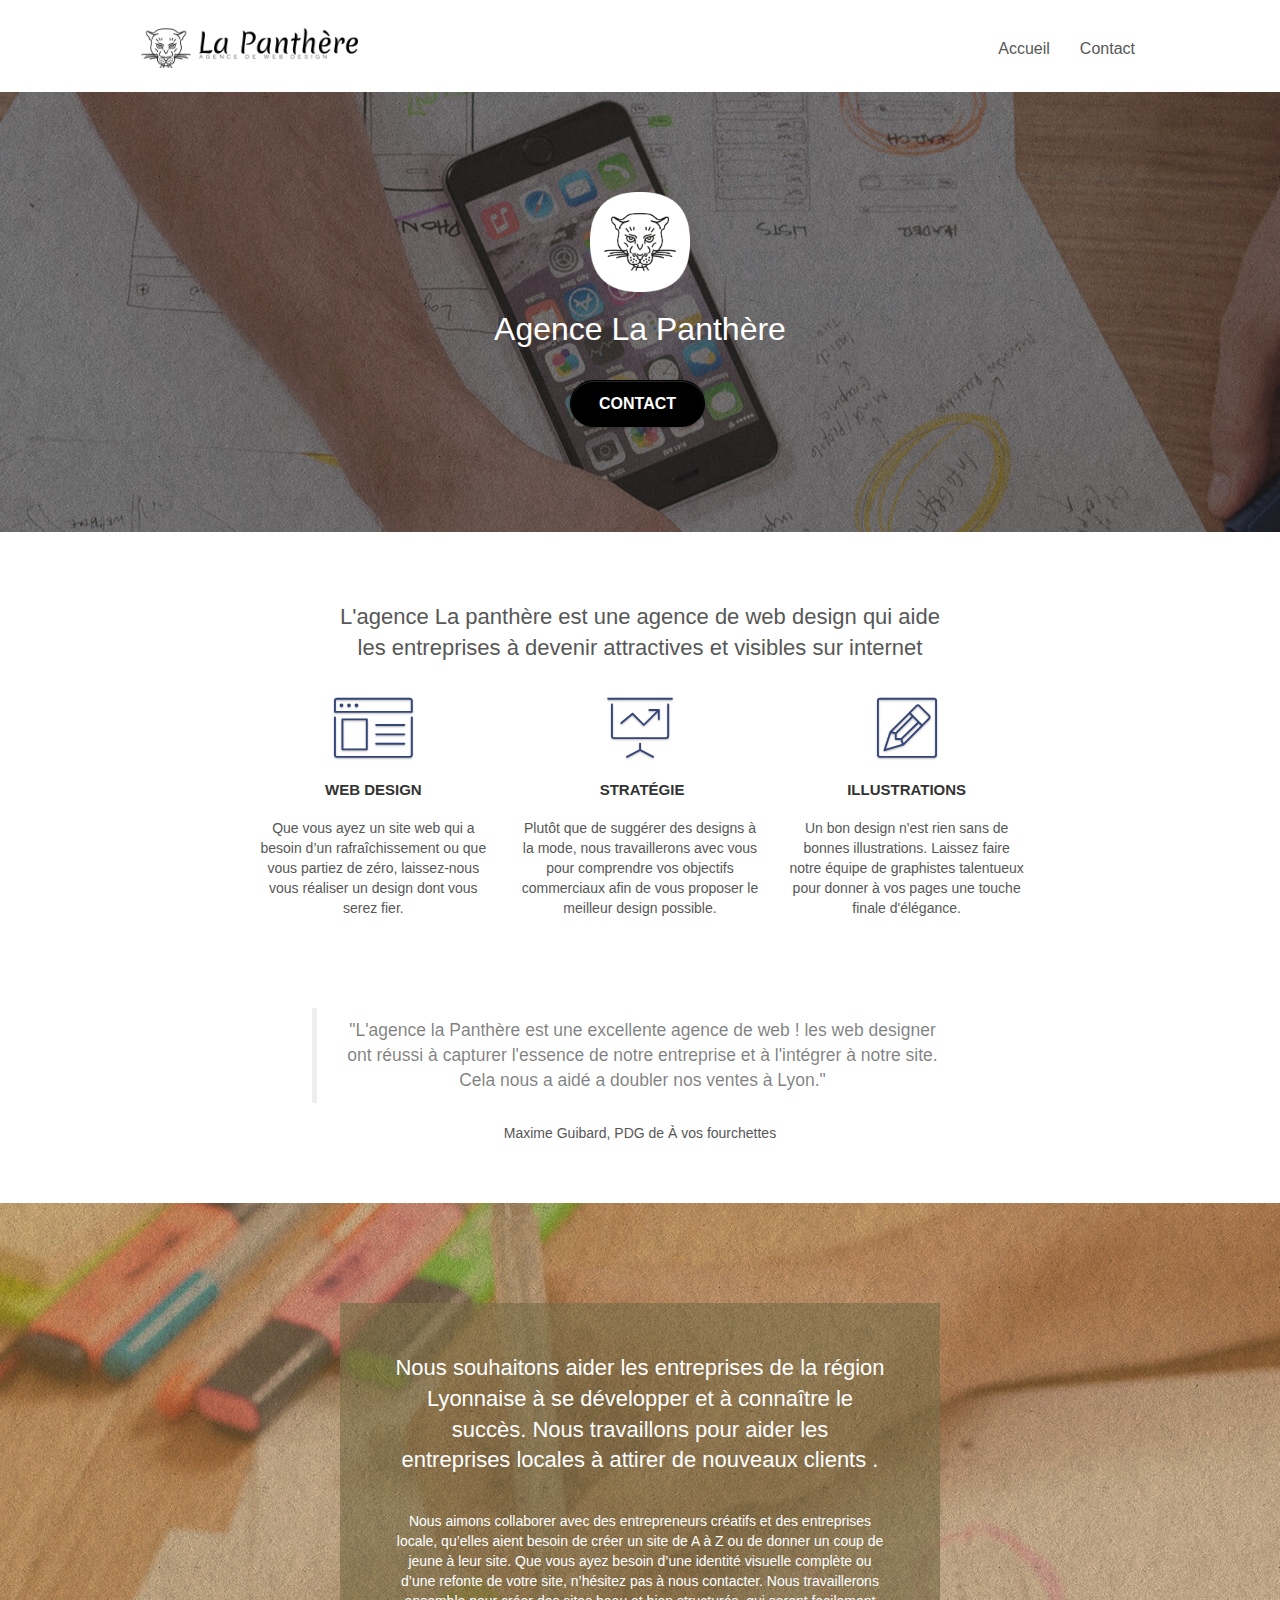
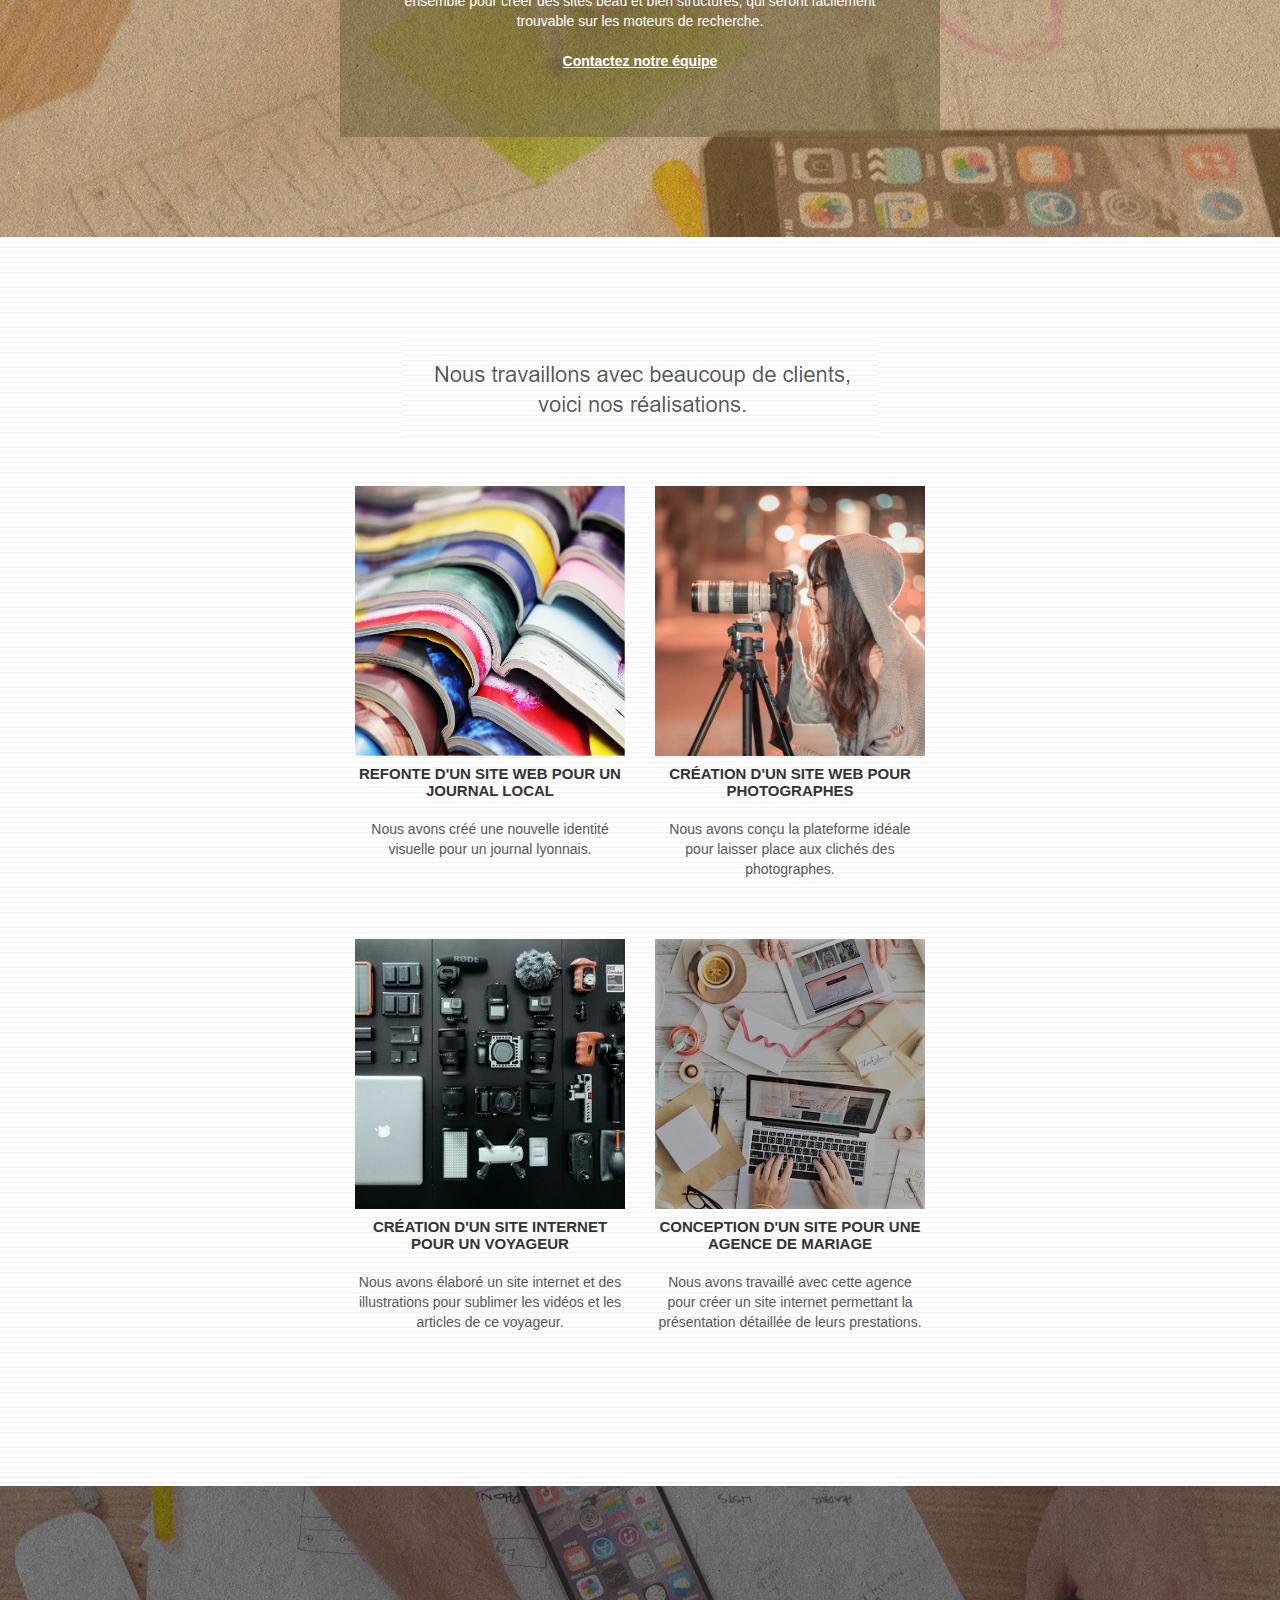
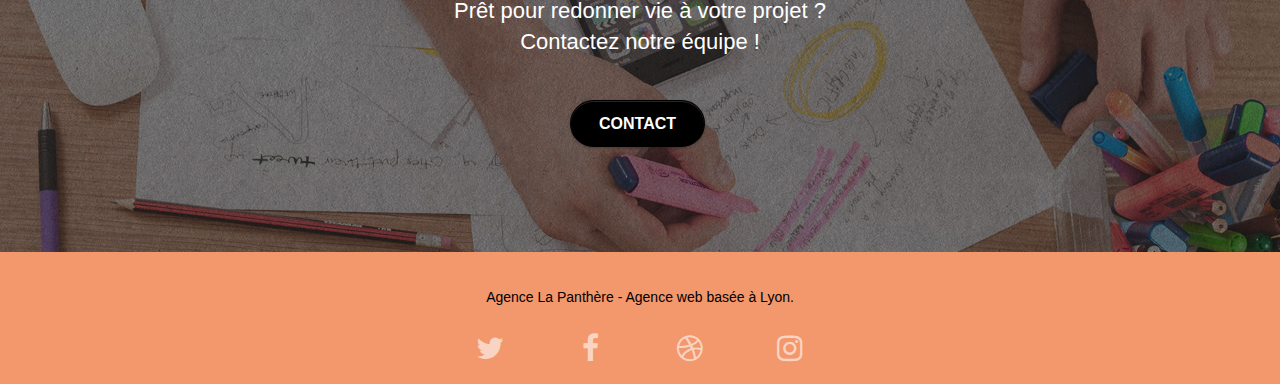
==== index.html @ 77787f2e "ajout responsive" ====
<!doctype html>
<html lang="fr">
<head>
    <meta charset="utf-8">
    <meta name="description" content="La panthère est une agence de web design basée a Lyon">
	<meta name="robots" content="index,follow" />
    <meta name="viewport" content="width=device-width, initial-scale=1.0, viewport-fit=cover">
    <link rel="shortcut icon" type="image/png" href="favicon.jpg">
    
	<link rel="stylesheet" type="text/css" href="./css/bootstrap.css">
	<link rel="stylesheet" type="text/css" href="style.css">
	<link rel="stylesheet" type="text/css" href="./css/font-awesome.css">
	<link rel="stylesheet" type="text/css" href="./css/et-line.css">
	
    
	<script src="./js/jquery-2.1.0.js"></script>
	<script src="./js/bootstrap.js"></script>
	<script src="./js/blocs.js"></script>
	<script src="./js/jquery.touchSwipe.js" defer></script>
	<script src="./js/gmaps.js"></script>

    <title>La panthère</title>

    
<!-- Analytics -->
 
<!-- Analytics END -->
    
</head>
<body>
<!-- Principal conteneur -->
<div class="page-container">
    
<!-- bloc-0 -->
<div class="bloc bgc-white l-bloc " id="bloc-0">
	<div class="container bloc-sm">

		<nav class="navbar row">
			<div class="navbar-header">
				<a class="navbar-brand" href="index.html"><img src="img/agence-la-panthere-monochrome.png" alt="paris web design logo agence web meilleure agence" height="40" /></a>
				<button id="nav-toggle" type="button" class="ui-navbar-toggle navbar-toggle" data-toggle="collapse" data-target=".navbar-1">
					<span class="sr-only">Toggle navigation</span><span class="icon-bar"></span><span class="icon-bar"></span><span class="icon-bar"></span>
				</button>
			</div>
			<div class="collapse navbar-collapse navbar-1 special-dropdown-nav">
				<ul class="site-navigation nav navbar-nav">
					<li>
						<a href="index.html">Accueil</a>
					</li>
					<li>
					</li>
					<li>
						<a href="Contact.html">Contact</a>
					</li>
				</ul>
			</div>
		</nav>
	</div>
</div>
<!-- bloc-0 END -->

<!-- bloc-1-presentation -->
<div class="bloc bgc-dark-slate-blue bg-banniere d-bloc bg-t-edge bloc-bg-texture texture-paper b-parallax" id="bloc-1-hero">
	<div class="container bloc-lg">
		<div class="row tight-width-whitespace">
			<div class="col-sm-12">
				<img src="img/logo.png" class="center-block image-resize-mode" width="100" alt="Agence La Panthère, agence web paris, création logo paris" />
				<h1 class="text-center hero-bloc-text tc-white ">
					Agence La Panthère
				</h1>
				<div class="text-center">
					<a href="Contact.html" class="btn btn-lg btn-clean btn-rd cta-hero btn-atomic-tangerine" id="cta-hero">Contact</a>
				</div>
			</div>
		</div>
	</div>
</div>
<!-- bloc-1-presentation END -->

<!-- bloc-2-services -->
<div class="bloc bgc-white l-bloc" id="bloc-2-services">
	<div class="container bloc-md">
		<div class="row">
			<div class="col-sm-12 text-center">
				<h2>L'agence La panthère est une agence de web design qui aide <br>
				les entreprises à devenir attractives et visibles sur internet</h2>
			</div>
		</div>
		<div class="row voffset-lg med-width-whitespace">
			<div class="col-sm-4">
				<div class="text-center">
					<span class="et-icon-browser sm-shadow icon-dark-slate-blue icons icon-lg"></span>
				</div>
				<h3 class="mg-md text-center">
					Web design
				</h3>
				<p class="text-center ">
					Que vous ayez un site web qui a besoin d&rsquo;un rafraîchissement ou que vous partiez de zéro, laissez-nous vous réaliser un design dont vous serez fier.
				</p>
			</div>
			<div class="col-sm-4">
				<div class="text-center">
					<span class="et-icon-presentation sm-shadow icon-dark-slate-blue icons icon-lg"></span>
				</div>
				<h3 class="mg-md text-center">
					&nbsp;Stratégie
				</h3>
				<p class="text-center ">
					Plutôt que de suggérer des designs à la mode, nous travaillerons avec vous pour comprendre vos objectifs commerciaux afin de vous proposer le meilleur design possible.<br>
				</p>
			</div>
			<div class="col-sm-4">
				<div class="text-center">
					<span class="et-icon-edit sm-shadow icon-dark-slate-blue icons icon-lg"></span>
				</div>
				<h3 class="mg-md text-center">
					Illustrations
				</h3>
				<p class="text-center ">
					Un bon design n'est rien sans de bonnes illustrations. Laissez faire notre équipe de graphistes talentueux pour donner à vos pages une touche finale d'élégance.
				</p>
			</div>
		</div>
		<div class="row voffset-lg voffset">
			<div class="col-xs-12 col-md-8 col-md-offset-2 text-center">
				<blockquote>"L'agence la Panthère est une excellente agence de web ! les
					web designer ont réussi à capturer l'essence de notre
					entreprise et à l'intégrer à notre site. Cela nous a aidé a
					doubler nos ventes à Lyon."</blockquote>
				<p>Maxime Guibard, PDG de À vos fourchettes</p>

			</div>
		</div>
	</div>
</div>
<!-- bloc-2-services END -->

<!-- bloc-3-what-i-do -->
<div class="bloc tc-white bgc-atomic-tangerine bg-presentation d-bloc bloc-bg-texture texture-paper b-parallax" id="bloc-3-what-i-do">
	<div class="container bloc-lg">
		<div class="row tight-width-whitespace black-background">
			<div class="col-sm-12">
				<h2 class="mg-md collaborer text-center tc-white">
					Nous souhaitons aider les entreprises de la région Lyonnaise à se développer et à connaître le succès. Nous travaillons pour aider les entreprises locales à attirer de nouveaux clients .<br>
				</h2>
				<p class="text-center white">
					Nous aimons collaborer avec des entrepreneurs créatifs et des entreprises locale, qu’elles aient besoin de créer un site de A à Z ou de donner un coup de jeune à leur site. Que vous ayez besoin d’une identité visuelle complète ou d’une refonte de votre site, n’hésitez pas à nous contacter. Nous travaillerons ensemble pour créer des sites beau et bien structurés, qui seront facilement trouvable sur les moteurs de recherche. <br><br><a class="ltc-white bold-link" href="page2.html">Contactez notre équipe</a><br>
				</p>
			</div>
		</div>
	</div>
</div>
<!-- bloc-3-what-i-do END -->

<!-- bloc-4-portfolio -->
<div class="bloc bgc-white bg-lines-h2-bg bg-repeat l-bloc" id="bloc-4-portfolio">
	<div class="container bloc-lg">
		<div class="row">
			<div class="col-sm-12 text-center">
				<img alt="agence web, agence web paris, web design paris, stratégie web" src="img/title2.png" />
			</div>
		</div>
		<div class="row tight-width-whitespace portfolio-row">
			<div class="col-sm-6">
				<a href="#" data-lightbox="img/1.jpg" data-gallery-id="gallery-1" data-caption="Refonte d'un site web pour un journal local" data-frame="snapshot-lb"><img src="img/1.jpg" alt="paris web design logo agence web meilleure agence et refonte site web journal" class="img-responsive portfolio-thumb" /></a>
				<h3 class="mg-md text-center">
					Refonte d'un site web pour un journal local
				</h3>
				<p class="text-center">
					Nous avons créé une nouvelle identité visuelle pour un journal lyonnais.
				</p>
			</div>
			<div class="col-sm-6">
				<a href="#" data-lightbox="img/2.jpg" data-gallery-id="gallery-1" data-caption="Création d'un site web pour photographes" data-frame="snapshot-lb"><img src="img/2.jpg" class="img-responsive portfolio-thumb" alt="paris web design logo agence web meilleure agence, Création d'un site web pour photographes" /></a>
				<h3 class="mg-md text-center">
					Création d'un site web pour photographes
				</h3>
				<p class="text-center">
					Nous avons conçu la plateforme idéale pour laisser place aux clichés des photographes.
				</p>
			</div>
		</div>
		<div class="row tight-width-whitespace portfolio-row">
			<div class="col-sm-6">
				<a href="#" data-lightbox="img/3.jpg" data-gallery-id="gallery-1" data-caption="Création d'un site internet pour un voyageur" data-frame="snapshot-lb"><img src="img/3.jpg" class="img-responsive portfolio-thumb" alt="paris web design logo agence web meilleure agence, Création d'un site web pour voyageur"/></a>
				<h3 class="mg-md text-center">
					Création d'un site internet pour un voyageur
				</h3>
				<p class="text-center">
					Nous avons élaboré un site internet et des illustrations pour sublimer les vidéos et les articles de ce voyageur.
				</p>
			</div>
			<div class="col-sm-6">
				<a href="#" data-lightbox="img/4.jpg" data-gallery-id="gallery-1" data-caption="Conception d'un site pour une agence de mariage" data-frame="snapshot-lb"><img src="img/4.jpg" class="img-responsive portfolio-thumb" alt="paris web design logo agence web meilleure agence, Création d'un site web pour agence de mariage" /></a>
				<h3 class="mg-md text-center">
					Conception d'un site pour une agence de mariage
				</h3>
				<p class="text-center">
					Nous avons travaillé avec cette agence pour créer un site internet permettant la présentation détaillée de leurs prestations.
				</p>
			</div>
		</div>
	</div>
</div>
<!-- bloc-4-portfolio END -->

<!-- bloc-5-cta -->
<div class="bloc bgc-dark-slate-blue bg-banniere d-bloc bloc-bg-texture texture-paper" id="bloc-5-cta">
	<div class="container bloc-lg">
		<div class="row">
			<h2 class="mg-md text-center tc-white">
				Prêt pour redonner vie à votre projet ?<br>Contactez notre équipe !
			</h2>
			<div class="col-sm-12 text-center">
				<a href="Contact.html" class="btn btn-atomic-tangerine btn-clean btn-rd btn-lg cta-hero">Contact</a>
			</div>
		</div>
	</div>
</div>
<!-- bloc-5-cta END -->

<!-- Footer - bloc-8 -->
<div class="bloc bgc-atomic-tangerine d-bloc" id="bloc-8">
	<div class="container bloc-sm">
		<div class="row">
			<div class="col-sm-12">
				<p class="text-center black">
					Agence La Panthère - Agence web basée à Lyon.<br>
				</p>
				<div class="row row-no-gutters social">
					<div class="col-sm-3">
						<div class="text-center">
							<a class="twitter" href="index.html"><span class="fa fa-twitter icon-md"></span></a>
						</div>
					</div>
					<div class="col-sm-3">
						<div class="text-center">
							<a class="fb" href="index.html"><span class="fa fa-facebook icon-md"></span></a>
						</div>
					</div>
					<div class="col-sm-3">
						<div class="text-center">
							<a class="dribble" href="index.html"><span class="fa fa-dribbble icon-md"></span></a>
						</div>
					</div>
					<div class="col-sm-3">
						<div class="text-center">
							<a class="instagram" href="index.html"><span class="fa fa-instagram icon-md"></span></a>
						</div>
					</div>
				</div>
			</div>
		</div>
	</div>
</div>
<!-- Footer - bloc-8 END -->

</div>
<!-- Principal conteneur END -->
    

</body>
</html>
---- style.css ----
body {
    margin: 0;
    padding: 0;
    background: #FFF;
    overflow-x: hidden;
    -webkit-font-smoothing: antialiased;
    -moz-osx-font-smoothing: grayscale;
}

a,
button {
    transition: all .3s ease-in-out;
    outline: none!important;
}

a:hover {
    text-decoration: none;
    cursor: pointer;
}

#page-loading-blocs-notifaction {
    position: fixed;
    top: 0;
    bottom: 0;
    width: 100%;
    z-index: 100000;
    background: #FFFFFF url("img/pageload-spinner.gif") no-repeat center center;
}

.bloc {
    width: 100%;
    clear: both;
    background: 50% 50% no-repeat;
    padding: 0 50px;
    -webkit-background-size: cover;
    -moz-background-size: cover;
    -o-background-size: cover;
    background-size: cover;
    position: relative;
}

.bloc .container {
    padding-left: 0;
    padding-right: 0;
}

.bloc-lg {
    padding: 100px 50px;
}

.bloc-md {
    padding: 50px;
}

.bloc-sm {
    padding: 20px 50px;
}

.bg-center,
.bg-l-edge,
.bg-r-edge,
.bg-t-edge,
.bg-b-edge,
.bg-tl-edge,
.bg-bl-edge,
.bg-tr-edge,
.bg-br-edge,
.bg-repeat {
    -webkit-background-size: auto!important;
    -moz-background-size: auto!important;
    -o-background-size: auto!important;
    background-size: auto!important;
}

.bg-repeat {
    background: repeat;
}

.bg-t-edge {
    background: top no-repeat;
}

.bloc-bg-texture::before {
    content: "";
    background-size: 2px 2px;
    position: absolute;
    top: 0;
    bottom: 0;
    left: 0;
    right: 0;
}

.texture-paper::before {
    background: url("img/texture-paper.png");
    background-size: 280px 280px;
}

.b-parallax {
    background-attachment: fixed;
}

.d-bloc {
    color: rgba(255, 255, 255, .7);
}

.d-bloc button:hover {
    color: rgba(255, 255, 255, .9);
}

.d-bloc .icon-round,
.d-bloc .icon-square,
.d-bloc .icon-rounded,
.d-bloc .icon-semi-rounded-a,
.d-bloc .icon-semi-rounded-b {
    border-color: rgba(255, 255, 255, .9);
}

.d-bloc .divider-h span {
    border-color: rgba(255, 255, 255, .2);
}

.d-bloc .a-btn,
.d-bloc .navbar a,
.d-bloc .navbar-brand,
.d-bloc a .icon-sm,
.d-bloc a .icon-md,
.d-bloc a .icon-lg,
.d-bloc a .icon-xl,
.d-bloc h1 a,
.d-bloc h2 a,
.d-bloc h3 a,
.d-bloc h4 a,
.d-bloc h5 a,
.d-bloc h6 a,
.d-bloc p a {
    color: rgba(255, 255, 255, .6);
}

.d-bloc .a-btn:hover,
.d-bloc .navbar a:hover,
.d-bloc .navbar-brand:hover,
.d-bloc a:hover .icon-sm,
.d-bloc a:hover .icon-md,
.d-bloc a:hover .icon-lg,
.d-bloc a:hover .icon-xl,
.d-bloc h1 a:hover,
.d-bloc h2 a:hover,
.d-bloc h3 a:hover,
.d-bloc h4 a:hover,
.d-bloc h5 a:hover,
.d-bloc h6 a:hover,
.d-bloc p a:hover {
    color: rgba(255, 255, 255, 1);
}

.d-bloc .navbar-toggle .icon-bar {
    background: rgba(255, 255, 255, 1);
}

.d-bloc .btn-wire,
.d-bloc .btn-wire:hover {
    color: rgba(255, 255, 255, 1);
    border-color: rgba(255, 255, 255, 1);
}

.d-bloc .panel {
    color: rgba(0, 0, 0, .5);
}

.d-bloc .panel button:hover {
    color: rgba(0, 0, 0, .7);
}

.d-bloc .panel icon {
    border-color: rgba(0, 0, 0, .7);
}

.d-bloc .panel .divider-h span {
    border-color: rgba(0, 0, 0, .1);
}

.d-bloc .panel .a-btn {
    color: rgba(0, 0, 0, .6);
}

.d-bloc .panel .a-btn:hover {
    color: rgba(0, 0, 0, 1);
}

.d-bloc .panel .btn-wire,
.d-bloc .panel .btn-wire:hover {
    color: rgba(0, 0, 0, .7);
    border-color: rgba(0, 0, 0, .3);
}

.d-bloc .panel,
.l-bloc {
    color: rgba(0, 0, 0, .5);
}

.d-bloc .panel button:hover,
.l-bloc button:hover {
    color: rgba(0, 0, 0, .7);
}

.l-bloc .icon-round,
.l-bloc .icon-square,
.l-bloc .icon-rounded,
.l-bloc .icon-semi-rounded-a,
.l-bloc .icon-semi-rounded-b {
    border-color: rgba(0, 0, 0, .7);
}

.d-bloc .panel .divider-h span,
.l-bloc .divider-h span {
    border-color: rgba(0, 0, 0, .1);
}

.d-bloc .panel .a-btn,
.l-bloc .a-btn,
.l-bloc .navbar a,
.l-bloc .navbar-brand,
.l-bloc a .icon-sm,
.l-bloc a .icon-md,
.l-bloc a .icon-lg,
.l-bloc a .icon-xl,
.l-bloc h1 a,
.l-bloc h2 a,
.l-bloc h3 a,
.l-bloc h4 a,
.l-bloc h5 a,
.l-bloc h6 a,
.l-bloc p a {
    color: rgba(0, 0, 0, .6);
}

.d-bloc .panel .a-btn:hover,
.l-bloc .a-btn:hover,
.l-bloc .navbar a:hover,
.l-bloc .navbar-brand:hover,
.l-bloc a:hover .icon-sm,
.l-bloc a:hover .icon-md,
.l-bloc a:hover .icon-lg,
.l-bloc a:hover .icon-xl,
.l-bloc h1 a:hover,
.l-bloc h2 a:hover,
.l-bloc h3 a:hover,
.l-bloc h4 a:hover,
.l-bloc h5 a:hover,
.l-bloc h6 a:hover,
.l-bloc p a:hover {
    color: rgba(0, 0, 0, 1);
}

.l-bloc .navbar-toggle .icon-bar {
    color: rgba(0, 0, 0, .6);
}

.d-bloc .panel .btn-wire,
.d-bloc .panel .btn-wire:hover,
.l-bloc .btn-wire,
.l-bloc .btn-wire:hover {
    color: rgba(0, 0, 0, .7);
    border-color: rgba(0, 0, 0, .3);
}

.voffset {
    margin-top: 30px;
}

.voffset-lg {
    margin-top: 80px;
}

.row-no-gutters {
    margin-right: 0;
    margin-left: 0;
}

.row.row-no-gutters > [class^="col-"],
.row.row-no-gutters > [class*=" col-"] {
    padding-right: 0;
    padding-left: 0;
}

#bloc-1-hero h1 {
    font-size: 32px;
}

.navbar {
    margin-bottom: 0;
    z-index: 1;
}

.navbar-brand {
    height: auto;
    padding: 3px 15px;
    font-size: 25px;
    font-weight: normal;
    font-weight: 600;
    line-height: 44px;
}

.navbar-brand img {
    max-height: 200px;
    margin: 0 5px 0 0;
    display: inline;
}

.navbar-brand img[src$=svg] {
    min-width: 100px;
}

.nav-center .navbar-brand img {
    margin: 0;
}

.navbar .nav {
    padding-top: 2px;
    margin-right: -16px;
    float: right;
    z-index: 1;
}

.nav > li {
    float: left;
    margin-top: 4px;
    font-size: 16px;
}

.navbar-nav .open .dropdown-menu > li > a {
    text-align: inherit;
}

.nav > li a:hover,
.nav > li a:focus {
    background: transparent;
}

.navbar-toggle {
    margin: 10px 10px 0 0;
    border: 0px;
}

.navbar-toggle:hover {
    background: transparent!important;
}

.navbar-toggle .icon-bar {
    background-color: rgba(0, 0, 0, .5);
    width: 26px;
}

.nav-invert .navbar .nav {
    float: left;
}

.nav-invert .navbar-header,
.nav-invert .navbar-brand {
    float: right;
    position: relative;
    z-index: 2;
}

@media (min-width: 768px) {
    .site-navigation {
        position: absolute;
        top: 50%;
        right: 20px;
        transform: translate(0, -50%);
        -webkit-transform: translateY(-50%);
    }
    .nav > li .dropdown-menu a,
    .nav > li .dropdown-menu a:hover {
        color: #484848;
    }
    .nav-invert .site-navigation {
        left: 0;
        right: 0;
    }
    .nav-center {
        text-align: center;
    }
    .nav-center .navbar-header {
        width: 100%;
    }
    .nav-center .navbar-header,
    .nav-center .navbar-brand,
    .nav-center .nav > li {
        float: none;
        display: inline-block;
    }
    .nav-center .site-navigation {
        position: relative;
        width: 100%;
        right: 0;
        margin-right: 0px;
        margin-top: 20px;
    }
    .nav-center.mini-nav .navbar-toggle {
        float: none;
        margin: 10px auto 0;
    }
}

.nav > li > .dropdown a {
    background: none!important;
    display: block;
    padding: 14px 15px;
}

nav .caret {
    margin: 0 5px;
}

.dropdown-menu .dropdown-menu {
    top: -8px;
    left: 100%;
}

.dropdown-menu .dropmenu-flow-right {
    top: 100%;
    left: 0;
    margin-left: -1px;
    border-top-left-radius: 0;
    border-top-right-radius: 0;
}

.dropdown-menu .dropdown span {
    border: 4px solid black;
    border-top-color: transparent;
    border-right-color: transparent;
    border-bottom-color: transparent;
    margin: 6px -5px 0 0!important;
    float: right;
}

.mg-md {
    margin-top: 10px;
    margin-bottom: 20px;
    position: relative;
}

.mg-lg {
    margin-top: 10px;
    margin-bottom: 40px;
}

.btn {
    margin: 0 5px 5px 0;
}

.btn.pull-right {
    margin: 0 0 5px 5px;
}

.btn-d,
.btn-d:hover,
.btn-d:focus {
    color: #FFF;
    background: rgba(0, 0, 0, .3);
}

button {
    outline: none!important;
}

.btn-rd {
    border-radius: 40px;
}

.btn-clean {
    border: 1px solid rgba(0, 0, 0, .08);
    border-bottom-color: rgba(0, 0, 0, .1);
    text-shadow: 0 1px 0 rgba(0, 0, 1, .1);
    box-shadow: 0 1px 3px rgba(0, 0, 1, .25), inset 0 1px 0 0 rgba(255, 255, 255, .15);
}

.icon-md {
    font-size: 30px!important;
}

.icon-lg {
    font-size: 60px!important;
}

.sm-shadow {
    text-shadow: 0 1px 2px rgba(0, 0, 0, .3);
}

.panel-sq,
.panel-sq .panel-heading,
.panel-sq .panel-footer {
    border-radius: 0;
}

.panel-rd {
    border-radius: 30px;
}

.panel-rd .panel-heading {
    border-radius: 29px 29px 0 0;
}

.panel-rd .panel-footer {
    border-radius: 0 0 29px 29px;
}

.form-control {
    border-color: rgba(0, 0, 0, .1);
    box-shadow: none;
}

.scrollToTop {
    width: 40px;
    height: 40px;
    position: fixed;
    bottom: 20px;
    right: 20px;
    opacity: 0;
    z-index: 500;
    transition: all .3s ease-in-out;
}

.scrollToTop span {
    margin-top: 6px;
}

.showScrollTop {
    font-size: 14px;
    opacity: 1;
}

a[data-lightbox] {
    position: relative;
    display: block;
    text-align: center;
}

a[data-lightbox]:hover::before {
    content: "+";
    font-family: "HelveticaNeue-Light", "Helvetica Neue Light", "Helvetica Neue", Helvetica, Arial;
    font-size: 32px;
    width: 50px;
    height: 50px;
    margin-left: -25px;
    border-radius: 50%;
    background: rgba(0, 0, 0, .6);
    color: #FFF;
    font-weight: 100;
    z-index: 1;
    position: absolute;
    top: 50%;
    transform: translateY(-50%);
    -webkit-transform: translateY(-50%);
}

a[data-lightbox]:hover img {
    opacity: 0.6;
    -webkit-animation-fill-mode: none;
    animation-fill-mode: none;
}

#lightbox-modal {
    display: flex;
    align-items: center;
}

#lightbox-modal .modal-dialog {
    width: 90%;
    max-width: 900px;
    margin: 0 auto 0;
}

#lightbox-modal .modal-dialog img {
    max-height: 90vh;
    margin: 0 auto;
}

.lightbox-caption {
    padding: 20px;
    color: #FFF;
    background: rgba(0, 0, 0, .5);
    position: absolute;
    left: 15px;
    right: 15px;
    bottom: 5px;
}

.close-lightbox {
    color: #FFF;
    font-size: 30px;
    position: absolute;
    top: 20px;
    right: 20px;
    z-index: 20;
    background: rgba(0, 0, 0, .5);
    border: none;
    line-height: 30px;
    padding: 0 9px 5px;
    opacity: 0.3;
}

.close-lightbox:hover,
.next-lightbox:hover,
.prev-lightbox:hover {
    opacity: 1.0;
    color: #FFF;
}

.next-lightbox,
.prev-lightbox {
    font-size: 20px;
    color: rgba(255, 255, 255, .9);
    background: rgba(0, 0, 0, .5);
    transition: all .2s ease-in-out;
    position: absolute;
    top: 45%;
    z-index: 1;
    opacity: 0.4;
}

.next-lightbox {
    padding: 6px 8px 1px 13px;
    right: 25px;
}

.prev-lightbox {
    padding: 6px 13px 1px 10px;
    left: 25px;
}

.snapshot-lb .modal-body {
    padding-bottom: 45px;
}

.snapshot-lb .lightbox-caption {
    padding: 0;
    color: rgba(0, 0, 0, .5);
    background: none;
}

h1,
h2,
h3,
h4,
h5,
h6,
p,
label,
.btn,
a {
    font-family: "helvetica";
    font-weight: 400;
    color: #575757!important;
}

.container {
    max-width: 1000px;
}

.hero-bloc-text {
    font-size: 38px;
}

.hero-bloc-text-sub {
    font-size: 36px;
}

.statement-bloc-text {
    line-height: 26px;
    font-style: italic;
    font-size: 20px;
    text-align: center;
    font-weight: lighter;
    max-width: 520px;
    margin: auto auto auto auto;
}

p {
    font-size: 14px;
}

.tight-width-whitespace {
    max-width: 600px;
    margin: auto auto auto auto;
}

.h1 {
    font-size: 20px;
    font-family: "Open Sans";
}

.cta-hero {
    margin-top: 22px;
    color: #FFFFFF!important;
    text-transform: uppercase;
    padding: 12px 28px 12px 28px;
    font-size: 16px;
    font-weight: 700;
}

.social {
    max-width: 400px;
    margin: auto auto auto auto;
}

h2 {
    font-size: 22px;
    line-height: 1.4em;
}

h3 {
    font-size: 15px;
    text-transform: uppercase;
    font-weight: 700;
    color: #333333!important;
}

.med-width-whitespace {
    max-width: 800px;
    margin: auto auto auto auto;
    box-shadow: 0px 0px 0px #000000;
}

h1 {
    color: #333333!important;
}

h4 {
    color: #333333!important;
}

.icons {
    margin-bottom: 14px;
    margin-top: 24px;
}

.white {
    color: rgb(255, 255, 255)!important;
}
.black {
    color: black!important;
}

.portfolio-thumb {
    margin-bottom: 24px;
    margin:auto;
}

.portfolio-row {
    margin-bottom: 44px;
    margin-top: 50px;
}

.avatar {
    box-shadow: 0px 4px 9px rgba(0, 0, 0, 0.3);
}

.black-background {
    background-color: rgba(165, 147, 99, 0.7);
    padding: 40px 40px 40px 40px;
}

.bold-link {
    font-weight: 900;
    text-decoration: underline!important;
}

.bgc-white {
    background-color: #FFFFFF;
}

.bgc-dark-slate-blue {
    background-color: #364577;
}

.bgc-atomic-tangerine {
    background-color: #F3976C;
}

.tc-white {
    color: #ffffff!important;
}

.btn-atomic-tangerine {
    background: black;
    color: #FFFFFF!important;
}

.btn-atomic-tangerine:hover {
    background: #c27956!important;
    color: #FFFFFF!important;
}

.ltc-white {
    color: #FFFFFF!important;
}
.col-sm-12 p {
    padding-top: 15px;
    padding-bottom: 16px;
}

.ltc-white:hover {
    color: #cccccc!important;
}

.ltc-atomic-tangerine {
    color: #F3976C!important;
}

.ltc-atomic-tangerine:hover {
    color: #c27956!important;
}

.icon-dark-slate-blue {
    color: #364577!important;
    border-color: #364577!important;
}

.bg-dots-bg {
    background-image: url("img/dots-bg.png");
}

.bg-lines-h2-bg {
    background-image: url("img/lines-h2-bg.png");
}

.bg-banniere {
    background-image: url("img/agence-la-panthere.jpg");
}

.bg-presentation {
    background-image: url("img/image-de-presentation.jpg");
}

@media (max-width: 1024px) {
    .bloc {
        padding-left: 20px;
        padding-right: 20px;
    }
    .bloc.full-width-bloc,
    .bloc-tile-2.full-width-bloc .container,
    .bloc-tile-3.full-width-bloc .container,
    .bloc-tile-4.full-width-bloc .container {
        padding-left: 0;
        padding-right: 0;
    }
}

@media (max-width: 992px) and (min-width: 768px) {
    .navbar .nav {
        max-width: 80%
    }
    .nav-center.navbar .nav {
        max-width: 100%
    }
}

@media only screen and (min-width: 768px) and (max-width: 1024px) and (orientation: landscape) {
    .b-parallax {
        background-attachment: scroll;
    }
}

@media only screen and (min-width: 1024px) and (max-width: 1366px){
    .b-parallax {
        background-attachment: scroll;
    }
}

@media (max-width: 991px) {
    .container {
        width: 100%;
    }
    .b-parallax {
        background-attachment: scroll;
    }
    .page-container,
    #hero-bloc {
        overflow-x: hidden;
        position: relative;
    }
    .bloc-group,
    .bloc-group .bloc {
        display: block;
        width: 100%;
    }
    .bloc-fill-screen .fill-bloc-top-edge,
    .bloc-fill-screen .fill-bloc-bottom-edge {
        padding: 0 20px;
    }
}
.col-sm-12 p{
    margin-right: 0;
    margin-left: 0;
}
.col-sm-12 p, h1{
    position: relative;
}

@media (max-width: 767px) {
    .page-container {
        overflow-x: hidden;
        position: relative;
    }
    h1,
    h2,
    h3,
    h4,
    h5,
    h6,
    p,
    #disqus_thread {
        padding-left: 10px!important;
        padding-right: 10px!important;
    }
    .b-parallax {
        background-attachment: scroll;
    }
    .navbar .nav {
        padding-top: 0;
        border-top: 1px solid rgba(0, 0, 0, .2);
        float: none!important;
    }
    .navbar.row {
        margin-left: 0;
        margin-right: 0;
    }
    .site-navigation {
        position: inherit;
        transform: none;
        -webkit-transform: none;
        -ms-transform: none;
    }
    .nav > li {
        margin-top: 0;
        border-bottom: 1px solid rgba(0, 0, 0, .1);
        background: rgba(0, 0, 0, .05);
        text-align: left;
        padding-left: 15px;
        width: 100%;
    }
    .nav > li:hover {
        background: rgba(0, 0, 0, .08);
    }
    .dropdown .dropdown a .caret {
        float: none;
        margin: 5px 0 0 10px!important;
        border: 4px solid black;
        border-bottom-color: transparent;
        border-right-color: transparent;
        border-left-color: transparent;
    }
    #hero-bloc .navbar .nav {
        background: rgba(0, 0, 0, .8);
    }
    #hero-bloc .navbar .nav a {
        color: rgba(255, 255, 255, .6);
    }
    .hero {
        padding: 50px 0;
    }
    .hero-nav {
        left: -1px;
        right: -1px;
    }
    .navbar-collapse {
        padding: 0;
        overflow-x: hidden;
        -webkit-box-shadow: none;
        box-shadow: none;
    }
    .navbar-brand img {
        max-height: 40px;
        width: auto;
    }
    .nav-invert .navbar-header {
        float: none;
        width: 100%;
    }
    .nav-invert .navbar-toggle {
        float: left;
        margin-left: 10px;
    }
    .bloc {
        padding-left: 0;
        padding-right: 0;
    }
    .bloc-xxl,
    .bloc-xl,
    .bloc-lg {
        padding: 40px 0;
    }
    .bloc-sm,
    .bloc-md {
        padding-left: 0;
        padding-right: 0;
    }
    .bloc-tile-2 .container,
    .bloc-tile-3 .container,
    .bloc-tile-4 .container,
    .bloc-fill-screen .fill-bloc-top-edge,
    .bloc-fill-screen .fill-bloc-bottom-edge {
        padding-left: 0;
        padding-right: 0;
    }
    .a-block {
        padding: 0 10px;
    }
    .btn-dwn {
        display: none;
    }
    .voffset {
        margin-top: 5px;
    }
    .voffset-md {
        margin-top: 20px;
    }
    .voffset-lg {
        margin-top: 30px;
    }
    form {
        padding: 5px;
    }
    .close-lightbox {
        display: inline-block;
    }
    .blocsapp-device-iphone5 {
        background-size: 216px 425px;
        padding-top: 60px;
        width: 216px;
        height: 425px;
    }
    .blocsapp-device-iphone5 img {
        width: 180px;
        height: 320px;
    }
}

@media (max-width: 400px) {
    .bloc {
        padding-left: 0;
        padding-right: 0;
    }
}

@media (max-width: 767px) {
    .bloc-mob-center-text {
        text-align: center;
    }
}
---- css/et-line.css ----
@font-face {
    font-family: et-line;
    src: url(../fonts/et-line.eot);
    src: url(../fonts/et-line.eot?#iefix) format('embedded-opentype'), url(../fonts/et-line.woff) format('woff'), url(../fonts/et-line.ttf) format('truetype'), url(../fonts/et-line.svg#et-line) format('svg');
    font-weight: 400;
    font-style: normal
}

.et-icon-adjustments,
.et-icon-alarmclock,
.et-icon-anchor,
.et-icon-aperture,
.et-icon-attachment,
.et-icon-bargraph,
.et-icon-basket,
.et-icon-beaker,
.et-icon-bike,
.et-icon-book-open,
.et-icon-briefcase,
.et-icon-browser,
.et-icon-calendar,
.et-icon-camera,
.et-icon-caution,
.et-icon-chat,
.et-icon-circle-compass,
.et-icon-clipboard,
.et-icon-clock,
.et-icon-cloud,
.et-icon-compass,
.et-icon-desktop,
.et-icon-dial,
.et-icon-document,
.et-icon-documents,
.et-icon-download,
.et-icon-dribbble,
.et-icon-edit,
.et-icon-envelope,
.et-icon-expand,
.et-icon-facebook,
.et-icon-flag,
.et-icon-focus,
.et-icon-gears,
.et-icon-genius,
.et-icon-gift,
.et-icon-global,
.et-icon-globe,
.et-icon-googleplus,
.et-icon-grid,
.et-icon-happy,
.et-icon-hazardous,
.et-icon-heart,
.et-icon-hotairballoon,
.et-icon-hourglass,
.et-icon-key,
.et-icon-laptop,
.et-icon-layers,
.et-icon-lifesaver,
.et-icon-lightbulb,
.et-icon-linegraph,
.et-icon-linkedin,
.et-icon-lock,
.et-icon-magnifying-glass,
.et-icon-map,
.et-icon-map-pin,
.et-icon-megaphone,
.et-icon-mic,
.et-icon-mobile,
.et-icon-newspaper,
.et-icon-notebook,
.et-icon-paintbrush,
.et-icon-paperclip,
.et-icon-pencil,
.et-icon-phone,
.et-icon-picture,
.et-icon-pictures,
.et-icon-piechart,
.et-icon-presentation,
.et-icon-pricetags,
.et-icon-printer,
.et-icon-profile-female,
.et-icon-profile-male,
.et-icon-puzzle,
.et-icon-quote,
.et-icon-recycle,
.et-icon-refresh,
.et-icon-ribbon,
.et-icon-rss,
.et-icon-sad,
.et-icon-scissors,
.et-icon-scope,
.et-icon-search,
.et-icon-shield,
.et-icon-speedometer,
.et-icon-strategy,
.et-icon-streetsign,
.et-icon-tablet,
.et-icon-target,
.et-icon-telescope,
.et-icon-toolbox,
.et-icon-tools,
.et-icon-tools-2,
.et-icon-trophy,
.et-icon-tumblr,
.et-icon-twitter,
.et-icon-upload,
.et-icon-video,
.et-icon-wallet,
.et-icon-wine {
    font-family: et-line;
    font-style: normal;
    font-weight: 400;
    font-variant: normal;
    text-transform: none;
    line-height: 1;
    -webkit-font-smoothing: antialiased;
    -moz-osx-font-smoothing: grayscale;
    display: inline-block
}

.et-icon-mobile:before {
    content: "\e000"
}

.et-icon-laptop:before {
    content: "\e001"
}

.et-icon-desktop:before {
    content: "\e002"
}

.et-icon-tablet:before {
    content: "\e003"
}

.et-icon-phone:before {
    content: "\e004"
}

.et-icon-document:before {
    content: "\e005"
}

.et-icon-documents:before {
    content: "\e006"
}

.et-icon-search:before {
    content: "\e007"
}

.et-icon-clipboard:before {
    content: "\e008"
}

.et-icon-newspaper:before {
    content: "\e009"
}

.et-icon-notebook:before {
    content: "\e00a"
}

.et-icon-book-open:before {
    content: "\e00b"
}

.et-icon-browser:before {
    content: "\e00c"
}

.et-icon-calendar:before {
    content: "\e00d"
}

.et-icon-presentation:before {
    content: "\e00e"
}

.et-icon-picture:before {
    content: "\e00f"
}

.et-icon-pictures:before {
    content: "\e010"
}

.et-icon-video:before {
    content: "\e011"
}

.et-icon-camera:before {
    content: "\e012"
}

.et-icon-printer:before {
    content: "\e013"
}

.et-icon-toolbox:before {
    content: "\e014"
}

.et-icon-briefcase:before {
    content: "\e015"
}

.et-icon-wallet:before {
    content: "\e016"
}

.et-icon-gift:before {
    content: "\e017"
}

.et-icon-bargraph:before {
    content: "\e018"
}

.et-icon-grid:before {
    content: "\e019"
}

.et-icon-expand:before {
    content: "\e01a"
}

.et-icon-focus:before {
    content: "\e01b"
}

.et-icon-edit:before {
    content: "\e01c"
}

.et-icon-adjustments:before {
    content: "\e01d"
}

.et-icon-ribbon:before {
    content: "\e01e"
}

.et-icon-hourglass:before {
    content: "\e01f"
}

.et-icon-lock:before {
    content: "\e020"
}

.et-icon-megaphone:before {
    content: "\e021"
}

.et-icon-shield:before {
    content: "\e022"
}

.et-icon-trophy:before {
    content: "\e023"
}

.et-icon-flag:before {
    content: "\e024"
}

.et-icon-map:before {
    content: "\e025"
}

.et-icon-puzzle:before {
    content: "\e026"
}

.et-icon-basket:before {
    content: "\e027"
}

.et-icon-envelope:before {
    content: "\e028"
}

.et-icon-streetsign:before {
    content: "\e029"
}

.et-icon-telescope:before {
    content: "\e02a"
}

.et-icon-gears:before {
    content: "\e02b"
}

.et-icon-key:before {
    content: "\e02c"
}

.et-icon-paperclip:before {
    content: "\e02d"
}

.et-icon-attachment:before {
    content: "\e02e"
}

.et-icon-pricetags:before {
    content: "\e02f"
}

.et-icon-lightbulb:before {
    content: "\e030"
}

.et-icon-layers:before {
    content: "\e031"
}

.et-icon-pencil:before {
    content: "\e032"
}

.et-icon-tools:before {
    content: "\e033"
}

.et-icon-tools-2:before {
    content: "\e034"
}

.et-icon-scissors:before {
    content: "\e035"
}

.et-icon-paintbrush:before {
    content: "\e036"
}

.et-icon-magnifying-glass:before {
    content: "\e037"
}

.et-icon-circle-compass:before {
    content: "\e038"
}

.et-icon-linegraph:before {
    content: "\e039"
}

.et-icon-mic:before {
    content: "\e03a"
}

.et-icon-strategy:before {
    content: "\e03b"
}

.et-icon-beaker:before {
    content: "\e03c"
}

.et-icon-caution:before {
    content: "\e03d"
}

.et-icon-recycle:before {
    content: "\e03e"
}

.et-icon-anchor:before {
    content: "\e03f"
}

.et-icon-profile-male:before {
    content: "\e040"
}

.et-icon-profile-female:before {
    content: "\e041"
}

.et-icon-bike:before {
    content: "\e042"
}

.et-icon-wine:before {
    content: "\e043"
}

.et-icon-hotairballoon:before {
    content: "\e044"
}

.et-icon-globe:before {
    content: "\e045"
}

.et-icon-genius:before {
    content: "\e046"
}

.et-icon-map-pin:before {
    content: "\e047"
}

.et-icon-dial:before {
    content: "\e048"
}

.et-icon-chat:before {
    content: "\e049"
}

.et-icon-heart:before {
    content: "\e04a"
}

.et-icon-cloud:before {
    content: "\e04b"
}

.et-icon-upload:before {
    content: "\e04c"
}

.et-icon-download:before {
    content: "\e04d"
}

.et-icon-target:before {
    content: "\e04e"
}

.et-icon-hazardous:before {
    content: "\e04f"
}

.et-icon-piechart:before {
    content: "\e050"
}

.et-icon-speedometer:before {
    content: "\e051"
}

.et-icon-global:before {
    content: "\e052"
}

.et-icon-compass:before {
    content: "\e053"
}

.et-icon-lifesaver:before {
    content: "\e054"
}

.et-icon-clock:before {
    content: "\e055"
}

.et-icon-aperture:before {
    content: "\e056"
}

.et-icon-quote:before {
    content: "\e057"
}

.et-icon-scope:before {
    content: "\e058"
}

.et-icon-alarmclock:before {
    content: "\e059"
}

.et-icon-refresh:before {
    content: "\e05a"
}

.et-icon-happy:before {
    content: "\e05b"
}

.et-icon-sad:before {
    content: "\e05c"
}

.et-icon-facebook:before {
    content: "\e05d"
}

.et-icon-twitter:before {
    content: "\e05e"
}

.et-icon-googleplus:before {
    content: "\e05f"
}

.et-icon-rss:before {
    content: "\e060"
}

.et-icon-tumblr:before {
    content: "\e061"
}

.et-icon-linkedin:before {
    content: "\e062"
}

.et-icon-dribbble:before {
    content: "\e063"
}
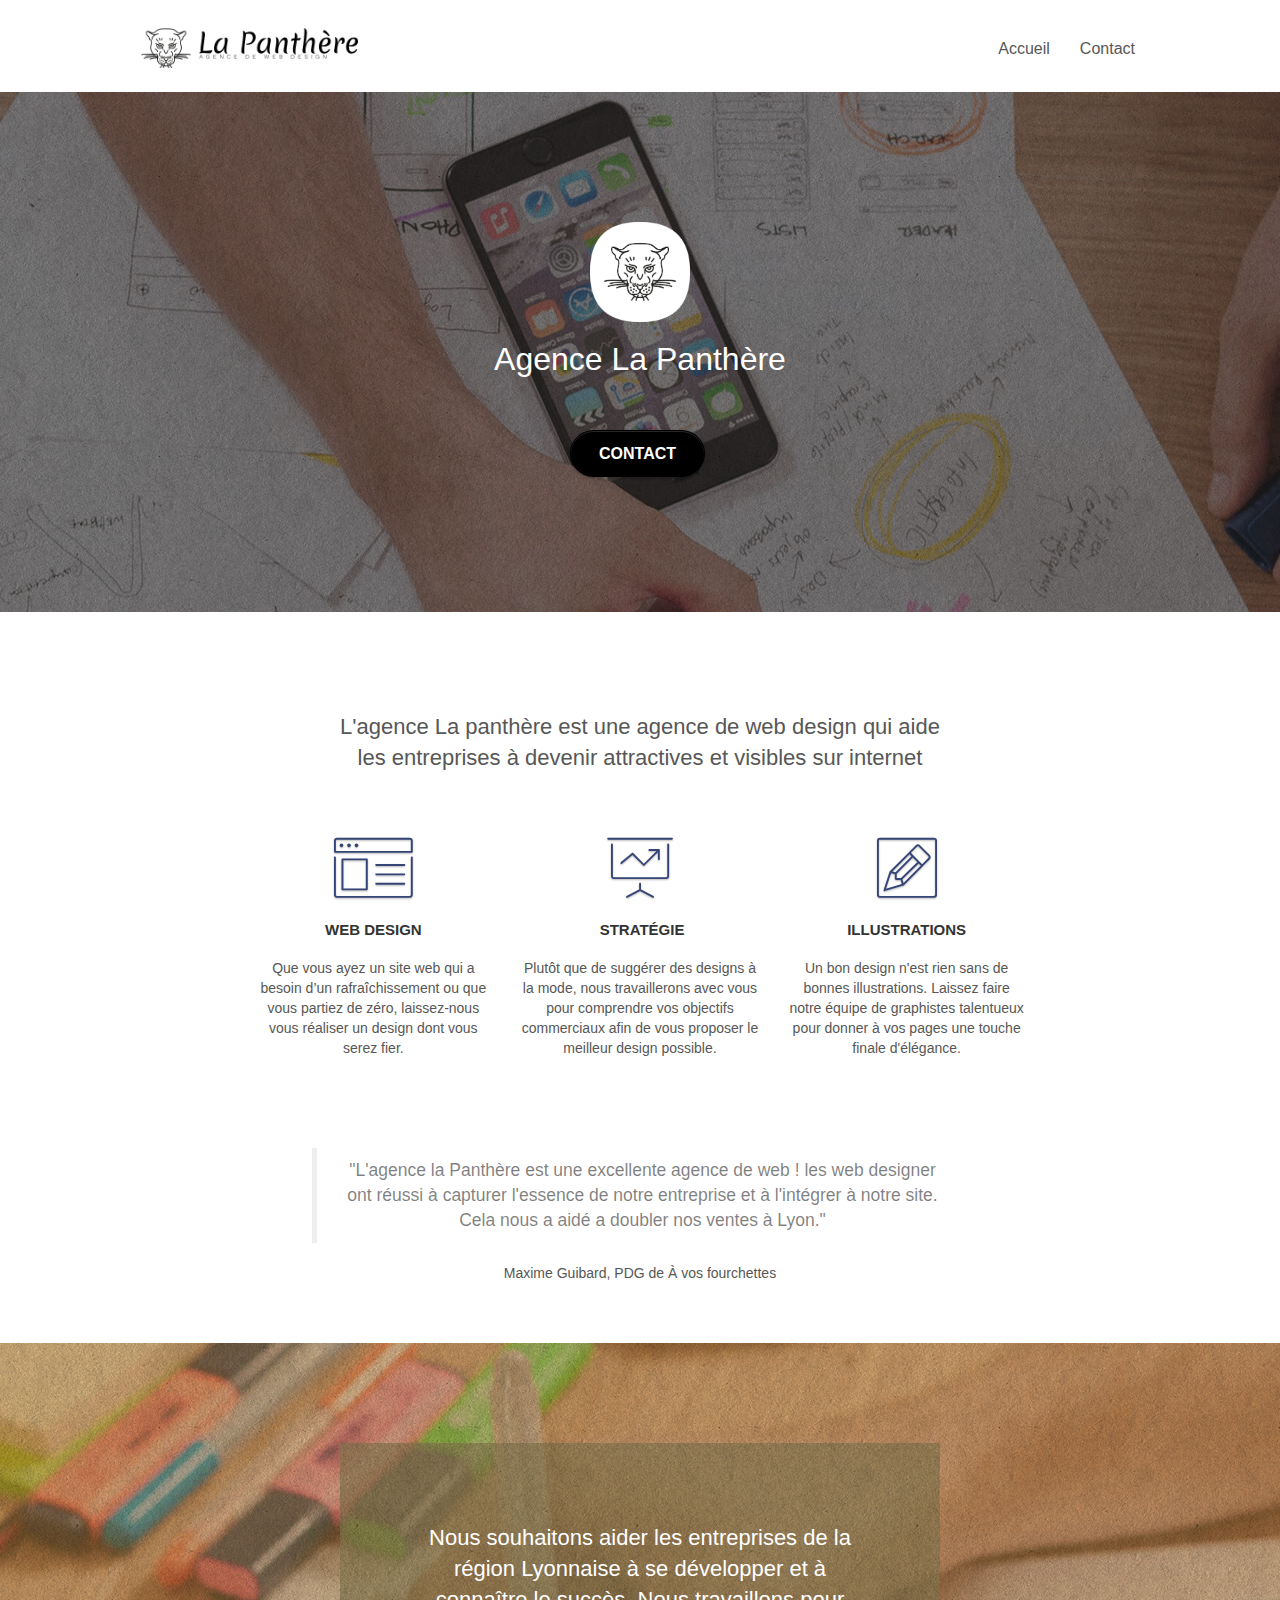
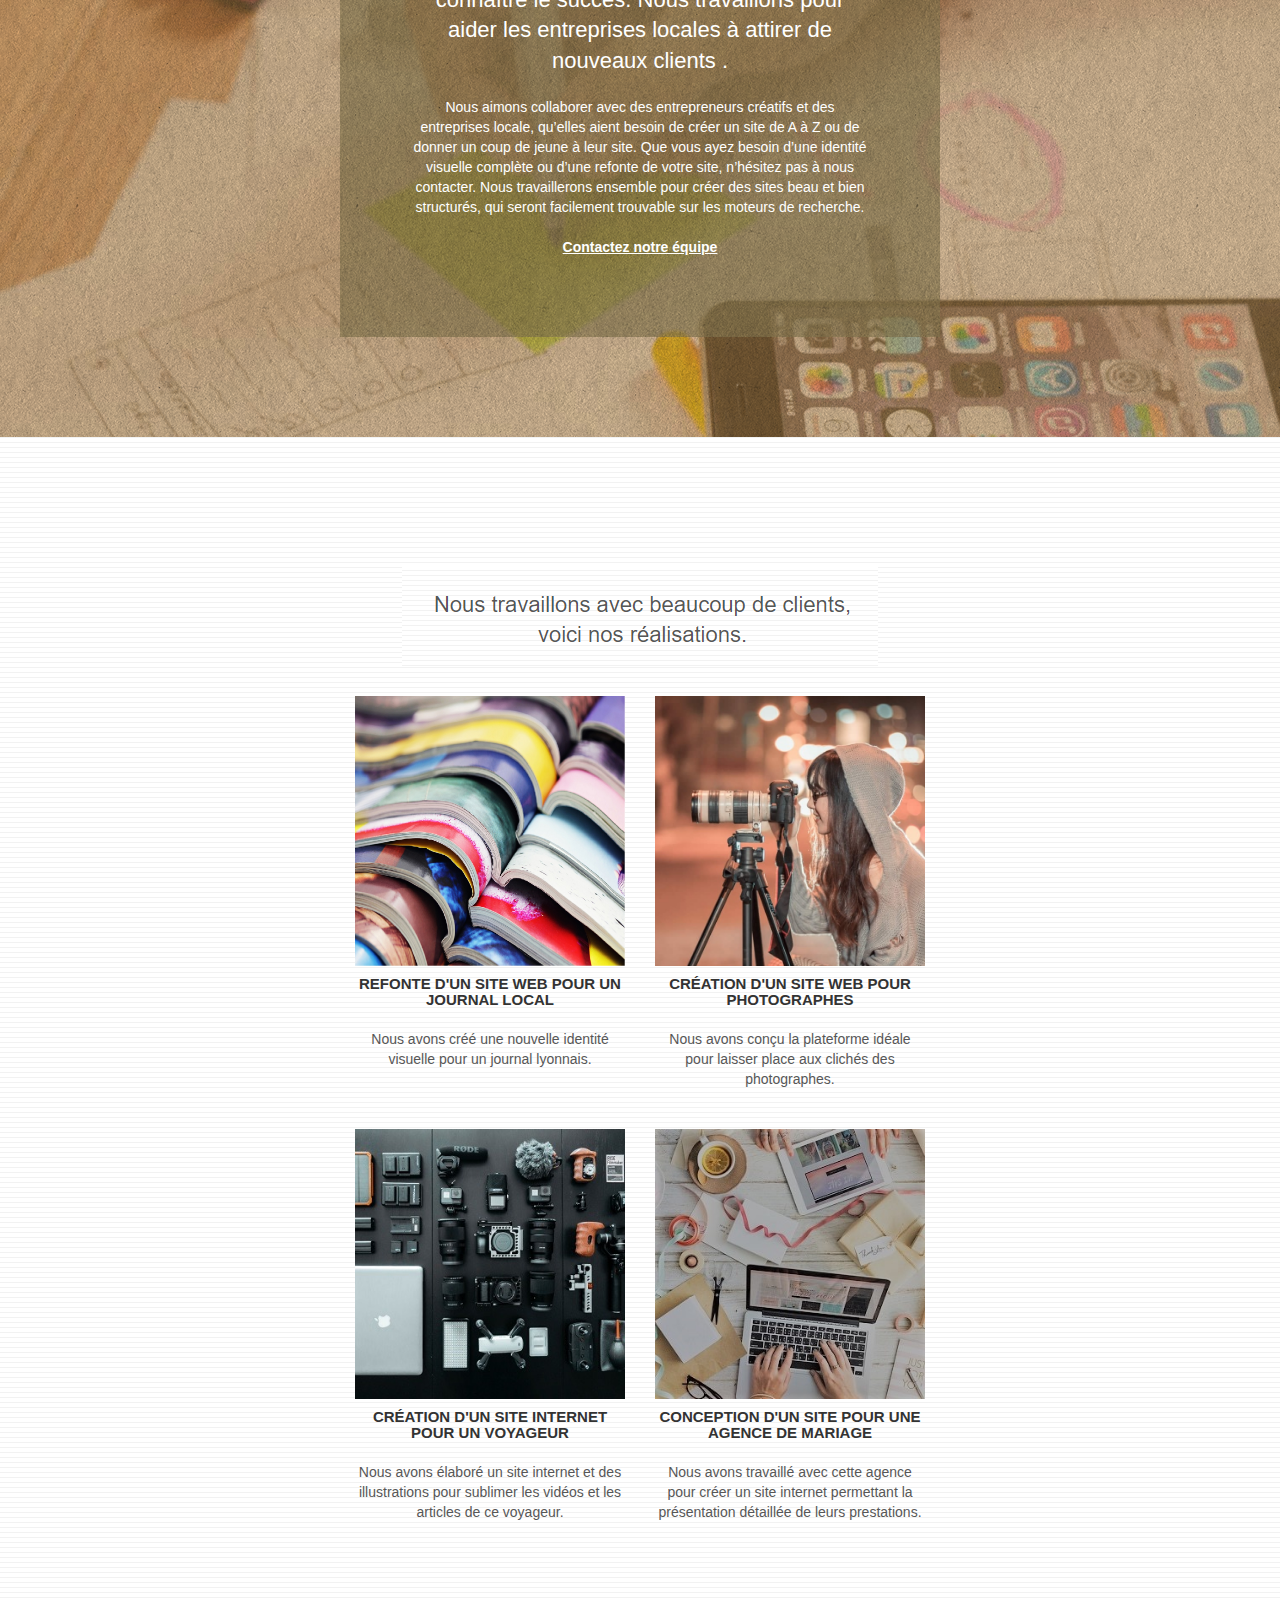
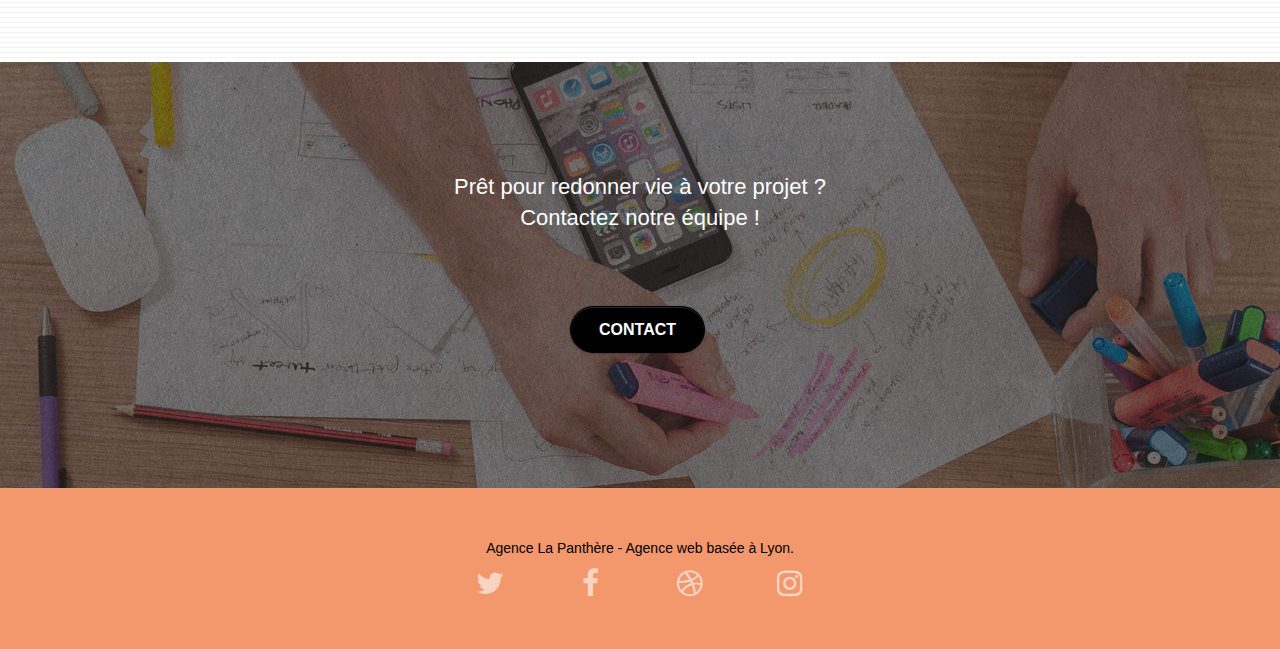
==== commit e9094701: "correction responsive" ====
--- a/index.html
+++ b/index.html
@@ -37,7 +37,7 @@
 
 		<nav class="navbar row">
 			<div class="navbar-header">
-				<a class="navbar-brand" href="index.html"><img src="img/agence-la-panthere-monochrome.png" alt="paris web design logo agence web meilleure agence" height="40" /></a>
+				<a class="navbar-brand" href="index.html"><img src="img/agence-la-panthere-monochrome.png" alt="Lyon web design logo agence web meilleure agence" height="40" /></a>
 				<button id="nav-toggle" type="button" class="ui-navbar-toggle navbar-toggle" data-toggle="collapse" data-target=".navbar-1">
 					<span class="sr-only">Toggle navigation</span><span class="icon-bar"></span><span class="icon-bar"></span><span class="icon-bar"></span>
 				</button>
--- a/style.css
+++ b/style.css
@@ -747,12 +747,18 @@
     margin-bottom: 24px;
     margin:auto;
 }
+.formulaire-conteneur{
+    display: flex;
+    flex-direction: column;
+    margin: auto;
+}
 
 .portfolio-row {
-    margin-bottom: 44px;
-    margin-top: 50px;
-}
-
+    margin:auto;
+}
+.col-sm-6 {
+    margin-bottom: 30px;
+}
 .avatar {
     box-shadow: 0px 4px 9px rgba(0, 0, 0, 0.3);
 }
@@ -796,9 +802,11 @@
 .ltc-white {
     color: #FFFFFF!important;
 }
-.col-sm-12 p {
-    padding-top: 15px;
-    padding-bottom: 16px;
+.col-sm-12 {
+    padding:30px;
+}
+.col-sm-12 h1{
+    padding-bottom: 20px;
 }
 
 .ltc-white:hover {
@@ -1049,4 +1057,13 @@
     .bloc-mob-center-text {
         text-align: center;
     }
-}+}
+@media (max-width: 767px) {
+    .portfolio-row img{
+        max-width: 320px;
+    }}
+
+
+
+    
+    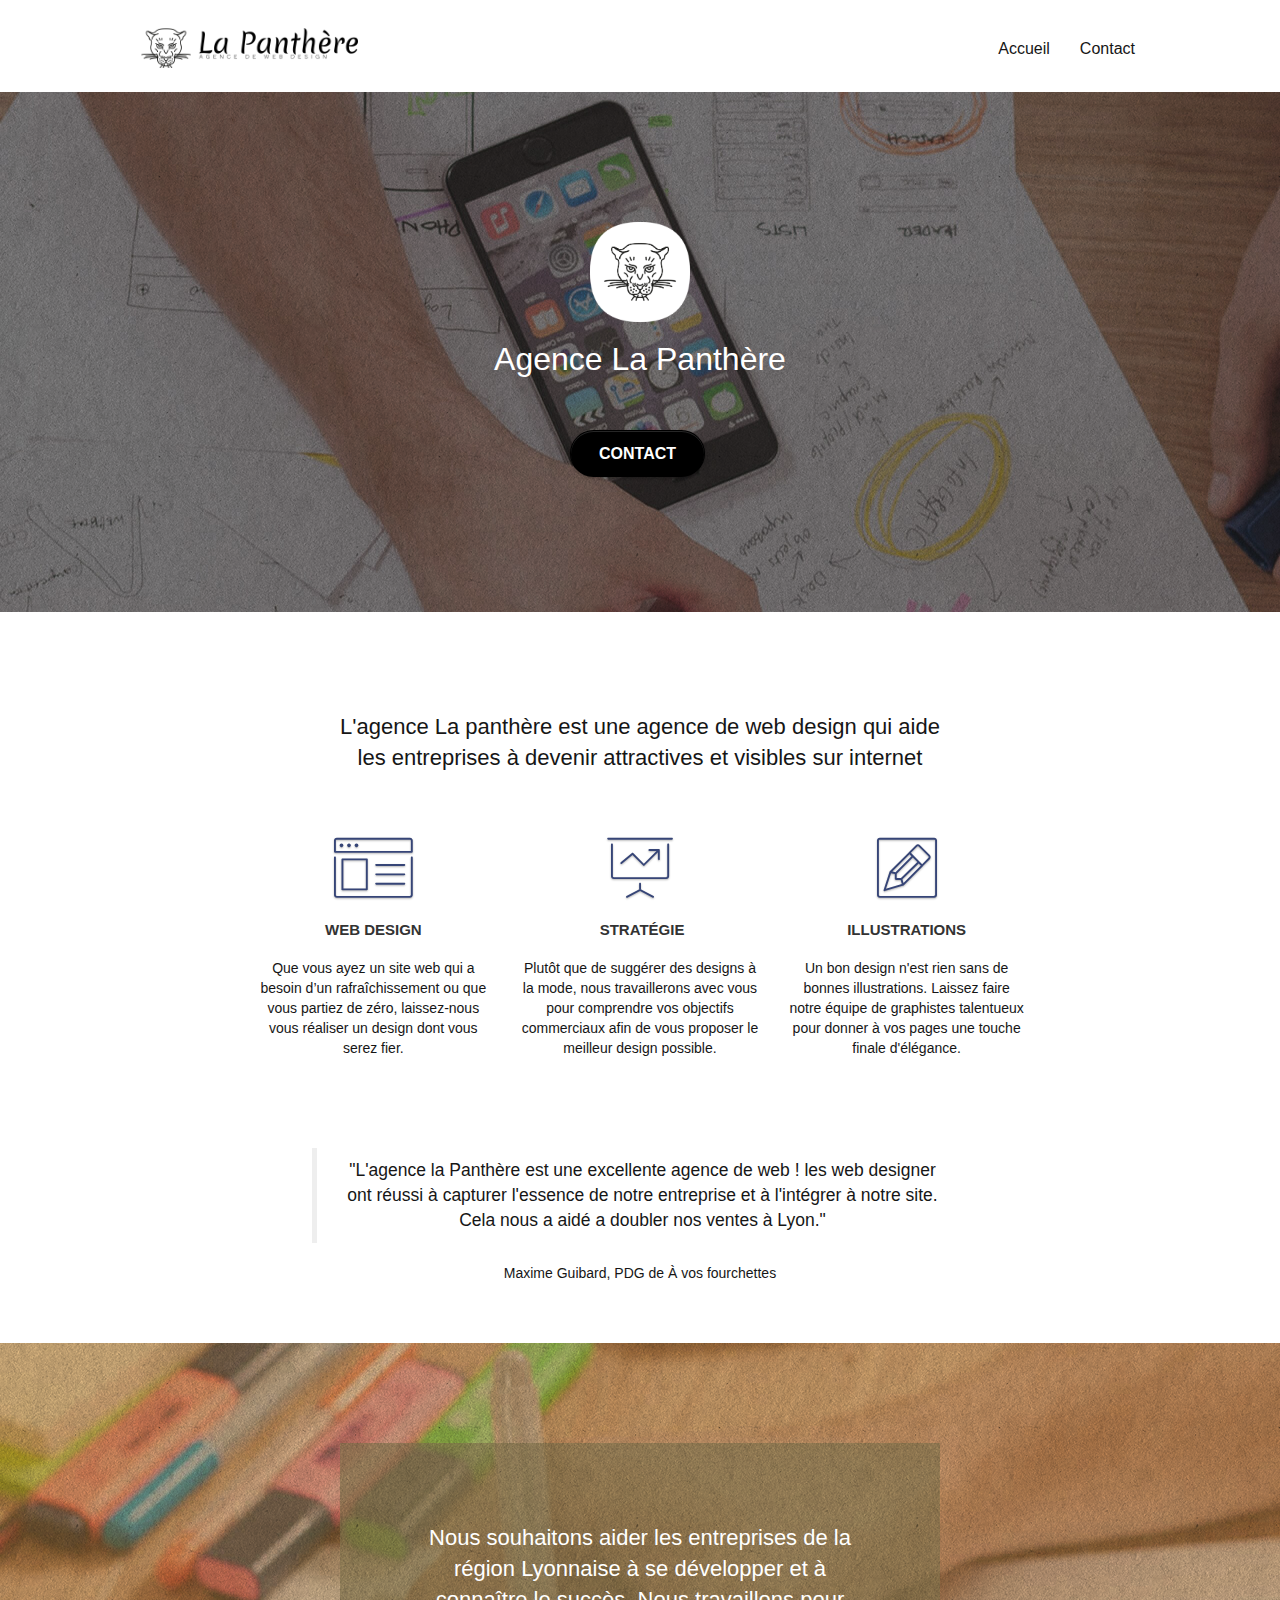
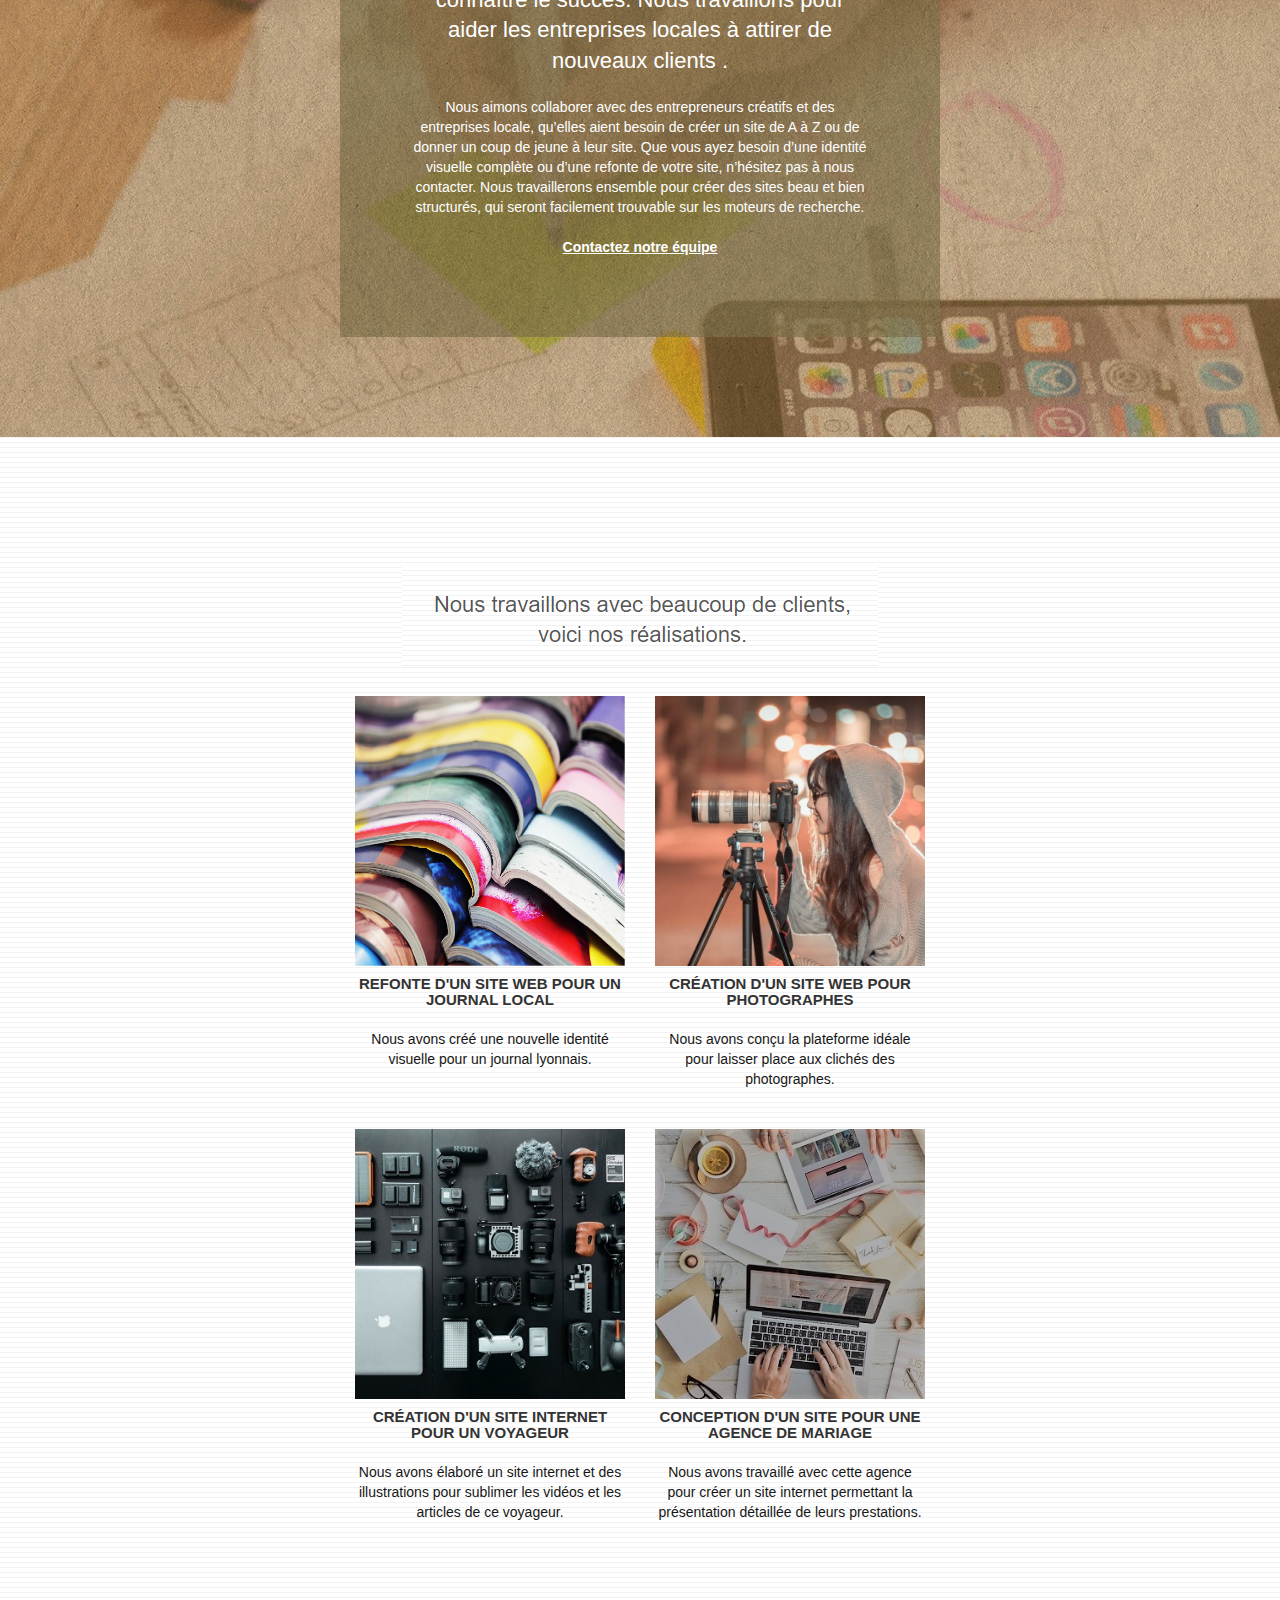
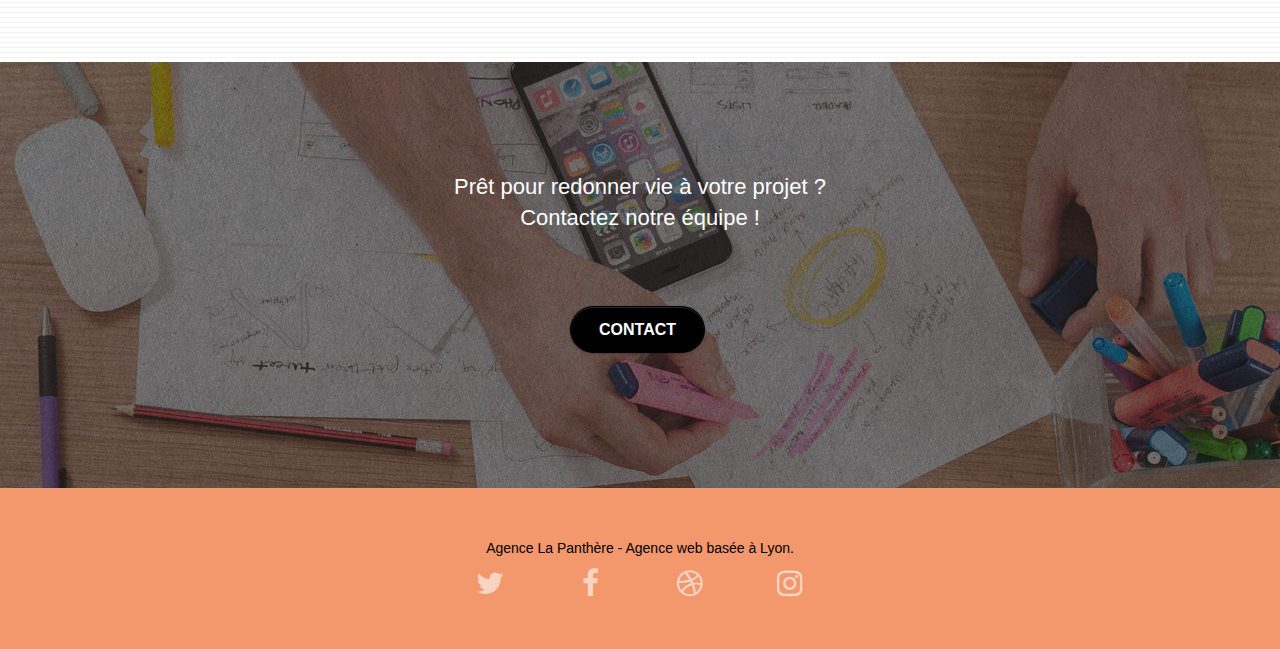
==== commit 46c1398a: "ajout aria-label" ====
--- a/index.html
+++ b/index.html
@@ -230,22 +230,22 @@
 				<div class="row row-no-gutters social">
 					<div class="col-sm-3">
 						<div class="text-center">
-							<a class="twitter" href="index.html"><span class="fa fa-twitter icon-md"></span></a>
-						</div>
-					</div>
-					<div class="col-sm-3">
-						<div class="text-center">
-							<a class="fb" href="index.html"><span class="fa fa-facebook icon-md"></span></a>
-						</div>
-					</div>
-					<div class="col-sm-3">
-						<div class="text-center">
-							<a class="dribble" href="index.html"><span class="fa fa-dribbble icon-md"></span></a>
-						</div>
-					</div>
-					<div class="col-sm-3">
-						<div class="text-center">
-							<a class="instagram" href="index.html"><span class="fa fa-instagram icon-md"></span></a>
+							<a class="social" aria-label="Retrouvez-nous sur twitter" title="Retrouvez-nous sur twitter" href="index.html"><span class="fa fa-twitter icon-md"></span></a>
+						</div>
+					</div>
+					<div class="col-sm-3">
+						<div class="text-center">
+							<a class="social" aria-label="Retrouvez-nous sur facebook" title="Retrouvez-nous sur facebook" href="index.html"><span class="fa fa-facebook icon-md"></span></a>
+						</div>
+					</div>
+					<div class="col-sm-3">
+						<div class="text-center">
+							<a class="social" aria-label="Retrouvez-nous sur dribble" title="Retrouvez-nous sur dribble" href="index.html"><span class="fa fa-dribbble icon-md"></span></a>
+						</div>
+					</div>
+					<div class="col-sm-3">
+						<div class="text-center">
+							<a class="social" aria-label="Retrouvez-nous sur instagram" title="Retrouvez-nous sur instagram" href="index.html"><span class="fa fa-instagram icon-md"></span></a>
 						</div>
 					</div>
 				</div>
--- a/style.css
+++ b/style.css
@@ -195,7 +195,7 @@
 
 .d-bloc .panel,
 .l-bloc {
-    color: rgba(0, 0, 0, .5);
+    color: #161616;
 }
 
 .d-bloc .panel button:hover,
@@ -652,7 +652,7 @@
 a {
     font-family: "helvetica";
     font-weight: 400;
-    color: #575757!important;
+    color: #161616!important;
 }
 
 .container {
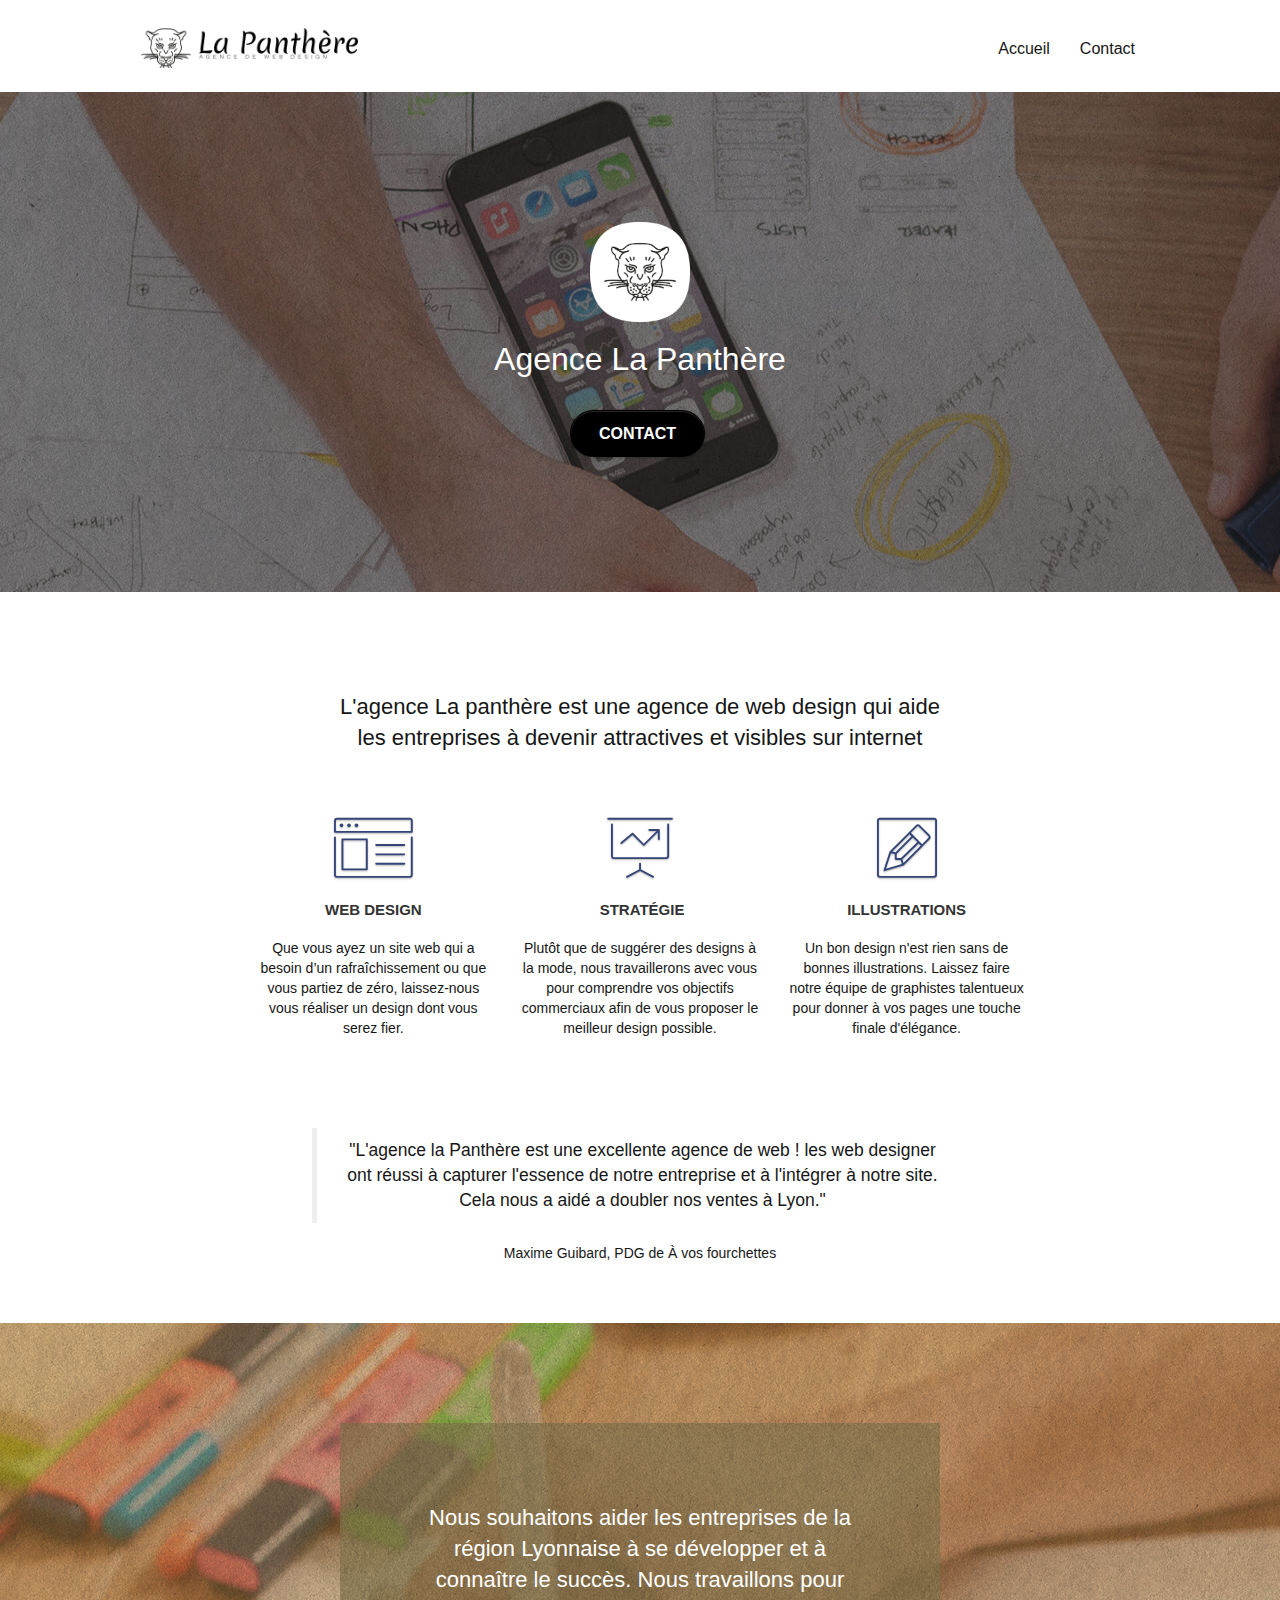
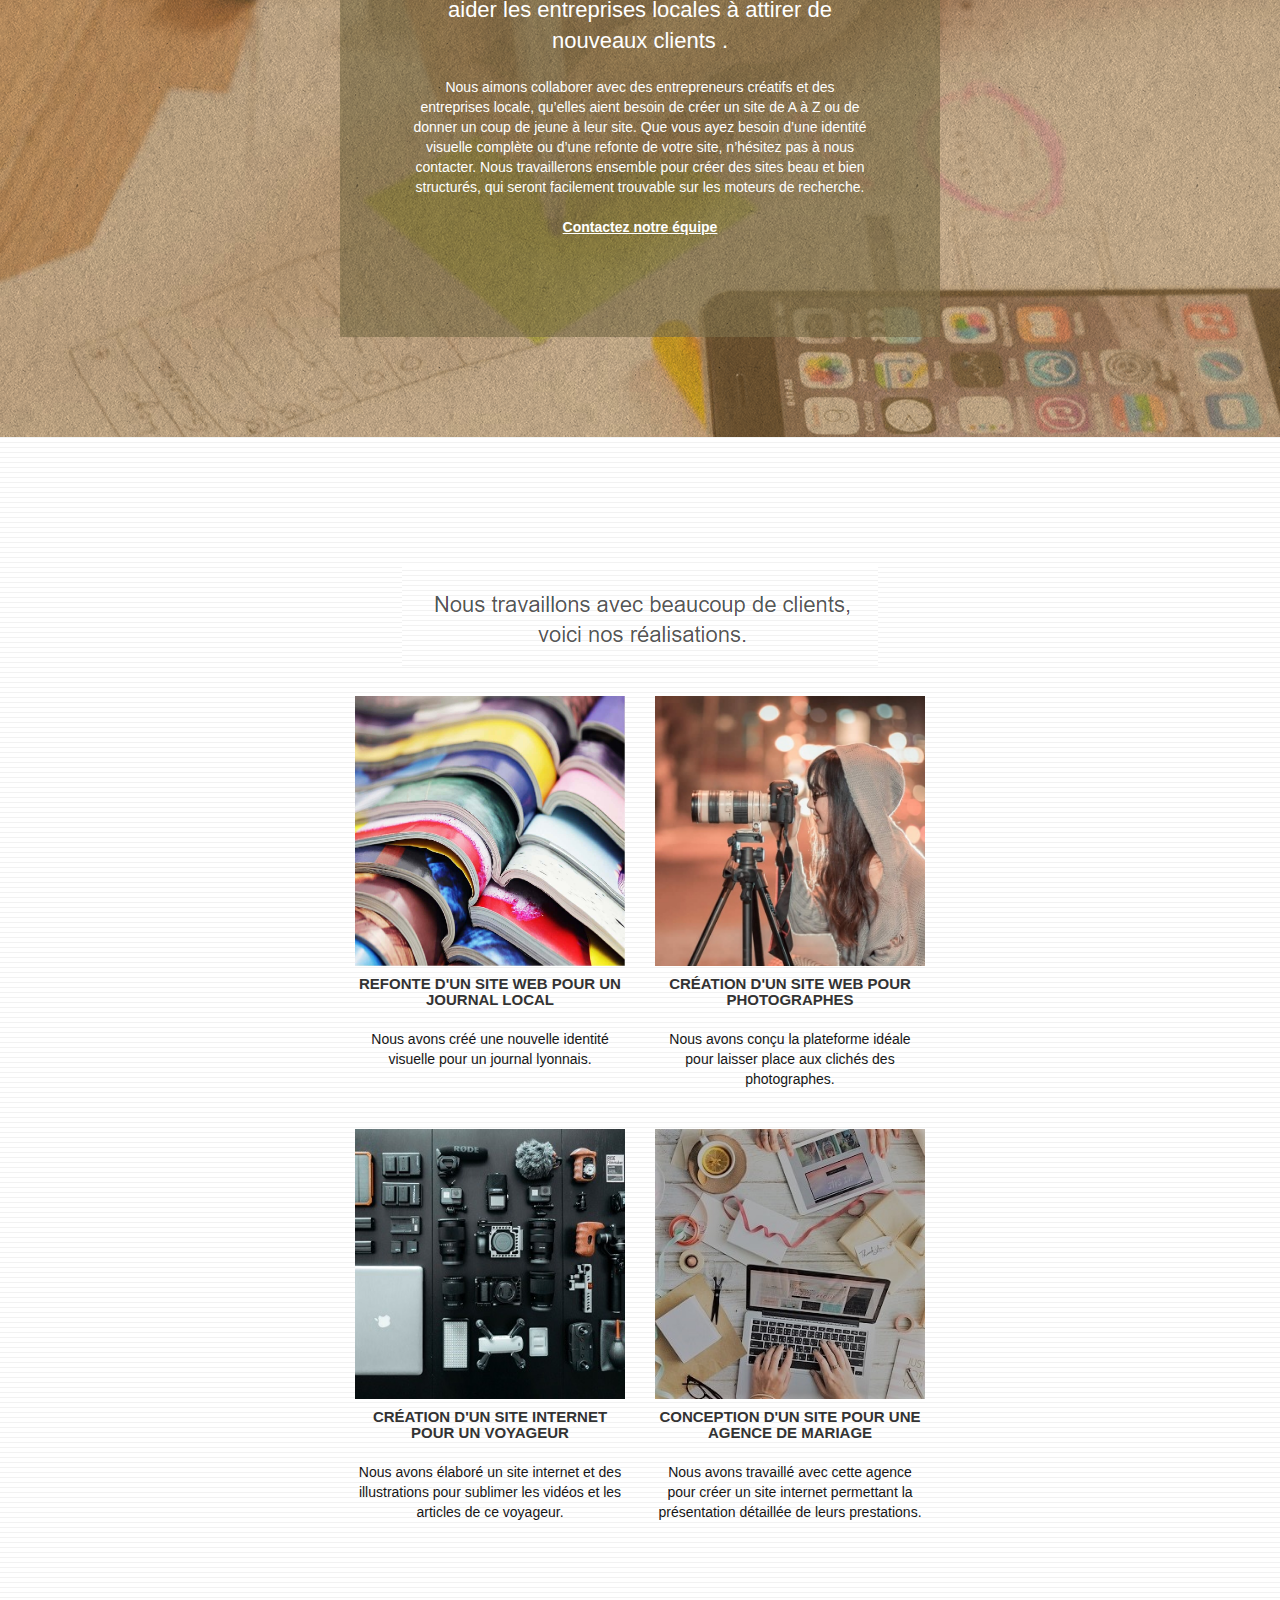
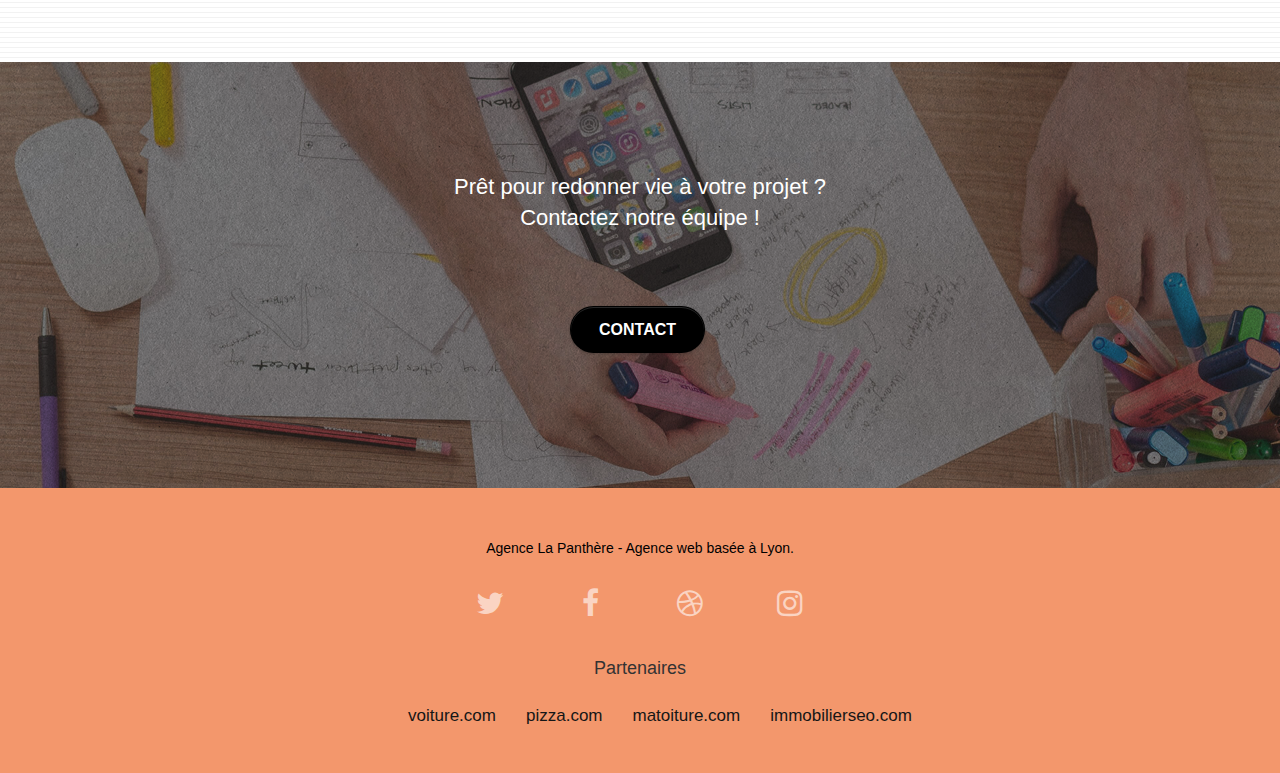
==== commit 71178c9f: "ajout partenaires" ====
--- a/index.html
+++ b/index.html
@@ -251,6 +251,15 @@
 				</div>
 			</div>
 		</div>
+		<div class="lien-footer text-center">
+			<h4>Partenaires</h4>
+				<ul>
+					<li><a href="voiture.com">voiture.com</a></li>
+					<li><a href="pizza.com">pizza.com</a></li>
+					<li><a href="matoiture.com">matoiture.com</a></li>
+					<li><a href="immobilierseo.com">immobilierseo.com</a></li>
+				</ul>
+			</div>
 	</div>
 </div>
 <!-- Footer - bloc-8 END -->
--- a/style.css
+++ b/style.css
@@ -1,1069 +1,1063 @@
-body {
-    margin: 0;
-    padding: 0;
-    background: #FFF;
-    overflow-x: hidden;
-    -webkit-font-smoothing: antialiased;
-    -moz-osx-font-smoothing: grayscale;
-}
-
-a,
-button {
-    transition: all .3s ease-in-out;
-    outline: none!important;
-}
-
-a:hover {
-    text-decoration: none;
-    cursor: pointer;
-}
-
-#page-loading-blocs-notifaction {
-    position: fixed;
-    top: 0;
-    bottom: 0;
-    width: 100%;
-    z-index: 100000;
-    background: #FFFFFF url("img/pageload-spinner.gif") no-repeat center center;
-}
-
-.bloc {
-    width: 100%;
-    clear: both;
-    background: 50% 50% no-repeat;
-    padding: 0 50px;
-    -webkit-background-size: cover;
-    -moz-background-size: cover;
-    -o-background-size: cover;
-    background-size: cover;
-    position: relative;
-}
-
-.bloc .container {
-    padding-left: 0;
-    padding-right: 0;
-}
-
-.bloc-lg {
-    padding: 100px 50px;
-}
-
-.bloc-md {
-    padding: 50px;
-}
-
-.bloc-sm {
-    padding: 20px 50px;
-}
-
-.bg-center,
-.bg-l-edge,
-.bg-r-edge,
-.bg-t-edge,
-.bg-b-edge,
-.bg-tl-edge,
-.bg-bl-edge,
-.bg-tr-edge,
-.bg-br-edge,
-.bg-repeat {
-    -webkit-background-size: auto!important;
-    -moz-background-size: auto!important;
-    -o-background-size: auto!important;
-    background-size: auto!important;
-}
-
-.bg-repeat {
-    background: repeat;
-}
-
-.bg-t-edge {
-    background: top no-repeat;
-}
-
-.bloc-bg-texture::before {
-    content: "";
-    background-size: 2px 2px;
-    position: absolute;
-    top: 0;
-    bottom: 0;
-    left: 0;
-    right: 0;
-}
-
-.texture-paper::before {
-    background: url("img/texture-paper.png");
-    background-size: 280px 280px;
-}
-
-.b-parallax {
-    background-attachment: fixed;
-}
-
-.d-bloc {
-    color: rgba(255, 255, 255, .7);
-}
-
-.d-bloc button:hover {
-    color: rgba(255, 255, 255, .9);
-}
-
-.d-bloc .icon-round,
-.d-bloc .icon-square,
-.d-bloc .icon-rounded,
-.d-bloc .icon-semi-rounded-a,
-.d-bloc .icon-semi-rounded-b {
-    border-color: rgba(255, 255, 255, .9);
-}
-
-.d-bloc .divider-h span {
-    border-color: rgba(255, 255, 255, .2);
-}
-
-.d-bloc .a-btn,
-.d-bloc .navbar a,
-.d-bloc .navbar-brand,
-.d-bloc a .icon-sm,
-.d-bloc a .icon-md,
-.d-bloc a .icon-lg,
-.d-bloc a .icon-xl,
-.d-bloc h1 a,
-.d-bloc h2 a,
-.d-bloc h3 a,
-.d-bloc h4 a,
-.d-bloc h5 a,
-.d-bloc h6 a,
-.d-bloc p a {
-    color: rgba(255, 255, 255, .6);
-}
-
-.d-bloc .a-btn:hover,
-.d-bloc .navbar a:hover,
-.d-bloc .navbar-brand:hover,
-.d-bloc a:hover .icon-sm,
-.d-bloc a:hover .icon-md,
-.d-bloc a:hover .icon-lg,
-.d-bloc a:hover .icon-xl,
-.d-bloc h1 a:hover,
-.d-bloc h2 a:hover,
-.d-bloc h3 a:hover,
-.d-bloc h4 a:hover,
-.d-bloc h5 a:hover,
-.d-bloc h6 a:hover,
-.d-bloc p a:hover {
-    color: rgba(255, 255, 255, 1);
-}
-
-.d-bloc .navbar-toggle .icon-bar {
-    background: rgba(255, 255, 255, 1);
-}
-
-.d-bloc .btn-wire,
-.d-bloc .btn-wire:hover {
-    color: rgba(255, 255, 255, 1);
-    border-color: rgba(255, 255, 255, 1);
-}
-
-.d-bloc .panel {
-    color: rgba(0, 0, 0, .5);
-}
-
-.d-bloc .panel button:hover {
-    color: rgba(0, 0, 0, .7);
-}
-
-.d-bloc .panel icon {
-    border-color: rgba(0, 0, 0, .7);
-}
-
-.d-bloc .panel .divider-h span {
-    border-color: rgba(0, 0, 0, .1);
-}
-
-.d-bloc .panel .a-btn {
-    color: rgba(0, 0, 0, .6);
-}
-
-.d-bloc .panel .a-btn:hover {
-    color: rgba(0, 0, 0, 1);
-}
-
-.d-bloc .panel .btn-wire,
-.d-bloc .panel .btn-wire:hover {
-    color: rgba(0, 0, 0, .7);
-    border-color: rgba(0, 0, 0, .3);
-}
-
-.d-bloc .panel,
-.l-bloc {
-    color: #161616;
-}
-
-.d-bloc .panel button:hover,
-.l-bloc button:hover {
-    color: rgba(0, 0, 0, .7);
-}
-
-.l-bloc .icon-round,
-.l-bloc .icon-square,
-.l-bloc .icon-rounded,
-.l-bloc .icon-semi-rounded-a,
-.l-bloc .icon-semi-rounded-b {
-    border-color: rgba(0, 0, 0, .7);
-}
-
-.d-bloc .panel .divider-h span,
-.l-bloc .divider-h span {
-    border-color: rgba(0, 0, 0, .1);
-}
-
-.d-bloc .panel .a-btn,
-.l-bloc .a-btn,
-.l-bloc .navbar a,
-.l-bloc .navbar-brand,
-.l-bloc a .icon-sm,
-.l-bloc a .icon-md,
-.l-bloc a .icon-lg,
-.l-bloc a .icon-xl,
-.l-bloc h1 a,
-.l-bloc h2 a,
-.l-bloc h3 a,
-.l-bloc h4 a,
-.l-bloc h5 a,
-.l-bloc h6 a,
-.l-bloc p a {
-    color: rgba(0, 0, 0, .6);
-}
-
-.d-bloc .panel .a-btn:hover,
-.l-bloc .a-btn:hover,
-.l-bloc .navbar a:hover,
-.l-bloc .navbar-brand:hover,
-.l-bloc a:hover .icon-sm,
-.l-bloc a:hover .icon-md,
-.l-bloc a:hover .icon-lg,
-.l-bloc a:hover .icon-xl,
-.l-bloc h1 a:hover,
-.l-bloc h2 a:hover,
-.l-bloc h3 a:hover,
-.l-bloc h4 a:hover,
-.l-bloc h5 a:hover,
-.l-bloc h6 a:hover,
-.l-bloc p a:hover {
-    color: rgba(0, 0, 0, 1);
-}
-
-.l-bloc .navbar-toggle .icon-bar {
-    color: rgba(0, 0, 0, .6);
-}
-
-.d-bloc .panel .btn-wire,
-.d-bloc .panel .btn-wire:hover,
-.l-bloc .btn-wire,
-.l-bloc .btn-wire:hover {
-    color: rgba(0, 0, 0, .7);
-    border-color: rgba(0, 0, 0, .3);
-}
-
-.voffset {
-    margin-top: 30px;
-}
-
-.voffset-lg {
-    margin-top: 80px;
-}
-
-.row-no-gutters {
-    margin-right: 0;
-    margin-left: 0;
-}
-
-.row.row-no-gutters > [class^="col-"],
-.row.row-no-gutters > [class*=" col-"] {
-    padding-right: 0;
-    padding-left: 0;
-}
-
-#bloc-1-hero h1 {
-    font-size: 32px;
-}
-
-.navbar {
-    margin-bottom: 0;
-    z-index: 1;
-}
-
-.navbar-brand {
-    height: auto;
-    padding: 3px 15px;
-    font-size: 25px;
-    font-weight: normal;
-    font-weight: 600;
-    line-height: 44px;
-}
-
-.navbar-brand img {
-    max-height: 200px;
-    margin: 0 5px 0 0;
-    display: inline;
-}
-
-.navbar-brand img[src$=svg] {
-    min-width: 100px;
-}
-
-.nav-center .navbar-brand img {
-    margin: 0;
-}
-
-.navbar .nav {
-    padding-top: 2px;
-    margin-right: -16px;
-    float: right;
-    z-index: 1;
-}
-
-.nav > li {
-    float: left;
-    margin-top: 4px;
-    font-size: 16px;
-}
-
-.navbar-nav .open .dropdown-menu > li > a {
-    text-align: inherit;
-}
-
-.nav > li a:hover,
-.nav > li a:focus {
-    background: transparent;
-}
-
-.navbar-toggle {
-    margin: 10px 10px 0 0;
-    border: 0px;
-}
-
-.navbar-toggle:hover {
-    background: transparent!important;
-}
-
-.navbar-toggle .icon-bar {
-    background-color: rgba(0, 0, 0, .5);
-    width: 26px;
-}
-
-.nav-invert .navbar .nav {
-    float: left;
-}
-
-.nav-invert .navbar-header,
-.nav-invert .navbar-brand {
-    float: right;
-    position: relative;
-    z-index: 2;
-}
-
-@media (min-width: 768px) {
-    .site-navigation {
-        position: absolute;
-        top: 50%;
-        right: 20px;
-        transform: translate(0, -50%);
-        -webkit-transform: translateY(-50%);
-    }
-    .nav > li .dropdown-menu a,
-    .nav > li .dropdown-menu a:hover {
-        color: #484848;
-    }
-    .nav-invert .site-navigation {
-        left: 0;
-        right: 0;
-    }
-    .nav-center {
-        text-align: center;
-    }
-    .nav-center .navbar-header {
-        width: 100%;
-    }
-    .nav-center .navbar-header,
-    .nav-center .navbar-brand,
-    .nav-center .nav > li {
-        float: none;
-        display: inline-block;
-    }
-    .nav-center .site-navigation {
-        position: relative;
-        width: 100%;
-        right: 0;
-        margin-right: 0px;
-        margin-top: 20px;
-    }
-    .nav-center.mini-nav .navbar-toggle {
-        float: none;
-        margin: 10px auto 0;
-    }
-}
-
-.nav > li > .dropdown a {
-    background: none!important;
-    display: block;
-    padding: 14px 15px;
-}
-
-nav .caret {
-    margin: 0 5px;
-}
-
-.dropdown-menu .dropdown-menu {
-    top: -8px;
-    left: 100%;
-}
-
-.dropdown-menu .dropmenu-flow-right {
-    top: 100%;
-    left: 0;
-    margin-left: -1px;
-    border-top-left-radius: 0;
-    border-top-right-radius: 0;
-}
-
-.dropdown-menu .dropdown span {
-    border: 4px solid black;
-    border-top-color: transparent;
-    border-right-color: transparent;
-    border-bottom-color: transparent;
-    margin: 6px -5px 0 0!important;
-    float: right;
-}
-
-.mg-md {
-    margin-top: 10px;
-    margin-bottom: 20px;
-    position: relative;
-}
-
-.mg-lg {
-    margin-top: 10px;
-    margin-bottom: 40px;
-}
-
-.btn {
-    margin: 0 5px 5px 0;
-}
-
-.btn.pull-right {
-    margin: 0 0 5px 5px;
-}
-
-.btn-d,
-.btn-d:hover,
-.btn-d:focus {
-    color: #FFF;
-    background: rgba(0, 0, 0, .3);
-}
-
-button {
-    outline: none!important;
-}
-
-.btn-rd {
-    border-radius: 40px;
-}
-
-.btn-clean {
-    border: 1px solid rgba(0, 0, 0, .08);
-    border-bottom-color: rgba(0, 0, 0, .1);
-    text-shadow: 0 1px 0 rgba(0, 0, 1, .1);
-    box-shadow: 0 1px 3px rgba(0, 0, 1, .25), inset 0 1px 0 0 rgba(255, 255, 255, .15);
-}
-
-.icon-md {
-    font-size: 30px!important;
-}
-
-.icon-lg {
-    font-size: 60px!important;
-}
-
-.sm-shadow {
-    text-shadow: 0 1px 2px rgba(0, 0, 0, .3);
-}
-
-.panel-sq,
-.panel-sq .panel-heading,
-.panel-sq .panel-footer {
-    border-radius: 0;
-}
-
-.panel-rd {
-    border-radius: 30px;
-}
-
-.panel-rd .panel-heading {
-    border-radius: 29px 29px 0 0;
-}
-
-.panel-rd .panel-footer {
-    border-radius: 0 0 29px 29px;
-}
-
-.form-control {
-    border-color: rgba(0, 0, 0, .1);
-    box-shadow: none;
-}
-
-.scrollToTop {
-    width: 40px;
-    height: 40px;
-    position: fixed;
-    bottom: 20px;
-    right: 20px;
-    opacity: 0;
-    z-index: 500;
-    transition: all .3s ease-in-out;
-}
-
-.scrollToTop span {
-    margin-top: 6px;
-}
-
-.showScrollTop {
-    font-size: 14px;
-    opacity: 1;
-}
-
-a[data-lightbox] {
-    position: relative;
-    display: block;
-    text-align: center;
-}
-
-a[data-lightbox]:hover::before {
-    content: "+";
-    font-family: "HelveticaNeue-Light", "Helvetica Neue Light", "Helvetica Neue", Helvetica, Arial;
-    font-size: 32px;
-    width: 50px;
-    height: 50px;
-    margin-left: -25px;
-    border-radius: 50%;
-    background: rgba(0, 0, 0, .6);
-    color: #FFF;
-    font-weight: 100;
-    z-index: 1;
-    position: absolute;
-    top: 50%;
-    transform: translateY(-50%);
-    -webkit-transform: translateY(-50%);
-}
-
-a[data-lightbox]:hover img {
-    opacity: 0.6;
-    -webkit-animation-fill-mode: none;
-    animation-fill-mode: none;
-}
-
-#lightbox-modal {
-    display: flex;
-    align-items: center;
-}
-
-#lightbox-modal .modal-dialog {
-    width: 90%;
-    max-width: 900px;
-    margin: 0 auto 0;
-}
-
-#lightbox-modal .modal-dialog img {
-    max-height: 90vh;
-    margin: 0 auto;
-}
-
-.lightbox-caption {
-    padding: 20px;
-    color: #FFF;
-    background: rgba(0, 0, 0, .5);
-    position: absolute;
-    left: 15px;
-    right: 15px;
-    bottom: 5px;
-}
-
-.close-lightbox {
-    color: #FFF;
-    font-size: 30px;
-    position: absolute;
-    top: 20px;
-    right: 20px;
-    z-index: 20;
-    background: rgba(0, 0, 0, .5);
-    border: none;
-    line-height: 30px;
-    padding: 0 9px 5px;
-    opacity: 0.3;
-}
-
-.close-lightbox:hover,
-.next-lightbox:hover,
-.prev-lightbox:hover {
-    opacity: 1.0;
-    color: #FFF;
-}
-
-.next-lightbox,
-.prev-lightbox {
-    font-size: 20px;
-    color: rgba(255, 255, 255, .9);
-    background: rgba(0, 0, 0, .5);
-    transition: all .2s ease-in-out;
-    position: absolute;
-    top: 45%;
-    z-index: 1;
-    opacity: 0.4;
-}
-
-.next-lightbox {
-    padding: 6px 8px 1px 13px;
-    right: 25px;
-}
-
-.prev-lightbox {
-    padding: 6px 13px 1px 10px;
-    left: 25px;
-}
-
-.snapshot-lb .modal-body {
-    padding-bottom: 45px;
-}
-
-.snapshot-lb .lightbox-caption {
-    padding: 0;
-    color: rgba(0, 0, 0, .5);
-    background: none;
-}
-
-h1,
-h2,
-h3,
-h4,
-h5,
-h6,
-p,
-label,
-.btn,
-a {
-    font-family: "helvetica";
-    font-weight: 400;
-    color: #161616!important;
-}
-
-.container {
-    max-width: 1000px;
-}
-
-.hero-bloc-text {
-    font-size: 38px;
-}
-
-.hero-bloc-text-sub {
-    font-size: 36px;
-}
-
-.statement-bloc-text {
-    line-height: 26px;
-    font-style: italic;
-    font-size: 20px;
-    text-align: center;
-    font-weight: lighter;
-    max-width: 520px;
-    margin: auto auto auto auto;
-}
-
-p {
-    font-size: 14px;
-}
-
-.tight-width-whitespace {
-    max-width: 600px;
-    margin: auto auto auto auto;
-}
-
-.h1 {
-    font-size: 20px;
-    font-family: "Open Sans";
-}
-
-.cta-hero {
-    margin-top: 22px;
-    color: #FFFFFF!important;
-    text-transform: uppercase;
-    padding: 12px 28px 12px 28px;
-    font-size: 16px;
-    font-weight: 700;
-}
-
-.social {
-    max-width: 400px;
-    margin: auto auto auto auto;
-}
-
-h2 {
-    font-size: 22px;
-    line-height: 1.4em;
-}
-
-h3 {
-    font-size: 15px;
-    text-transform: uppercase;
-    font-weight: 700;
-    color: #333333!important;
-}
-
-.med-width-whitespace {
-    max-width: 800px;
-    margin: auto auto auto auto;
-    box-shadow: 0px 0px 0px #000000;
-}
-
-h1 {
-    color: #333333!important;
-}
-
-h4 {
-    color: #333333!important;
-}
-
-.icons {
-    margin-bottom: 14px;
-    margin-top: 24px;
-}
-
-.white {
-    color: rgb(255, 255, 255)!important;
-}
-.black {
-    color: black!important;
-}
-
-.portfolio-thumb {
-    margin-bottom: 24px;
-    margin:auto;
-}
-.formulaire-conteneur{
-    display: flex;
-    flex-direction: column;
-    margin: auto;
-}
-
-.portfolio-row {
-    margin:auto;
-}
-.col-sm-6 {
-    margin-bottom: 30px;
-}
-.avatar {
-    box-shadow: 0px 4px 9px rgba(0, 0, 0, 0.3);
-}
-
-.black-background {
-    background-color: rgba(165, 147, 99, 0.7);
-    padding: 40px 40px 40px 40px;
-}
-
-.bold-link {
-    font-weight: 900;
-    text-decoration: underline!important;
-}
-
-.bgc-white {
-    background-color: #FFFFFF;
-}
-
-.bgc-dark-slate-blue {
-    background-color: #364577;
-}
-
-.bgc-atomic-tangerine {
-    background-color: #F3976C;
-}
-
-.tc-white {
-    color: #ffffff!important;
-}
-
-.btn-atomic-tangerine {
-    background: black;
-    color: #FFFFFF!important;
-}
-
-.btn-atomic-tangerine:hover {
-    background: #c27956!important;
-    color: #FFFFFF!important;
-}
-
-.ltc-white {
-    color: #FFFFFF!important;
-}
-.col-sm-12 {
-    padding:30px;
-}
-.col-sm-12 h1{
-    padding-bottom: 20px;
-}
-
-.ltc-white:hover {
-    color: #cccccc!important;
-}
-
-.ltc-atomic-tangerine {
-    color: #F3976C!important;
-}
-
-.ltc-atomic-tangerine:hover {
-    color: #c27956!important;
-}
-
-.icon-dark-slate-blue {
-    color: #364577!important;
-    border-color: #364577!important;
-}
-
-.bg-dots-bg {
-    background-image: url("img/dots-bg.png");
-}
-
-.bg-lines-h2-bg {
-    background-image: url("img/lines-h2-bg.png");
-}
-
-.bg-banniere {
-    background-image: url("img/agence-la-panthere.jpg");
-}
-
-.bg-presentation {
-    background-image: url("img/image-de-presentation.jpg");
-}
-
-@media (max-width: 1024px) {
-    .bloc {
-        padding-left: 20px;
-        padding-right: 20px;
-    }
-    .bloc.full-width-bloc,
-    .bloc-tile-2.full-width-bloc .container,
-    .bloc-tile-3.full-width-bloc .container,
-    .bloc-tile-4.full-width-bloc .container {
-        padding-left: 0;
-        padding-right: 0;
-    }
-}
-
-@media (max-width: 992px) and (min-width: 768px) {
-    .navbar .nav {
-        max-width: 80%
-    }
-    .nav-center.navbar .nav {
-        max-width: 100%
-    }
-}
-
-@media only screen and (min-width: 768px) and (max-width: 1024px) and (orientation: landscape) {
-    .b-parallax {
-        background-attachment: scroll;
-    }
-}
-
-@media only screen and (min-width: 1024px) and (max-width: 1366px){
-    .b-parallax {
-        background-attachment: scroll;
-    }
-}
-
-@media (max-width: 991px) {
-    .container {
-        width: 100%;
-    }
-    .b-parallax {
-        background-attachment: scroll;
-    }
-    .page-container,
-    #hero-bloc {
-        overflow-x: hidden;
-        position: relative;
-    }
-    .bloc-group,
-    .bloc-group .bloc {
-        display: block;
-        width: 100%;
-    }
-    .bloc-fill-screen .fill-bloc-top-edge,
-    .bloc-fill-screen .fill-bloc-bottom-edge {
-        padding: 0 20px;
-    }
-}
-.col-sm-12 p{
-    margin-right: 0;
-    margin-left: 0;
-}
-.col-sm-12 p, h1{
-    position: relative;
-}
-
-@media (max-width: 767px) {
-    .page-container {
-        overflow-x: hidden;
-        position: relative;
-    }
-    h1,
-    h2,
-    h3,
-    h4,
-    h5,
-    h6,
-    p,
-    #disqus_thread {
-        padding-left: 10px!important;
-        padding-right: 10px!important;
-    }
-    .b-parallax {
-        background-attachment: scroll;
-    }
-    .navbar .nav {
-        padding-top: 0;
-        border-top: 1px solid rgba(0, 0, 0, .2);
-        float: none!important;
-    }
-    .navbar.row {
-        margin-left: 0;
-        margin-right: 0;
-    }
-    .site-navigation {
-        position: inherit;
-        transform: none;
-        -webkit-transform: none;
-        -ms-transform: none;
-    }
-    .nav > li {
-        margin-top: 0;
-        border-bottom: 1px solid rgba(0, 0, 0, .1);
-        background: rgba(0, 0, 0, .05);
-        text-align: left;
-        padding-left: 15px;
-        width: 100%;
-    }
-    .nav > li:hover {
-        background: rgba(0, 0, 0, .08);
-    }
-    .dropdown .dropdown a .caret {
-        float: none;
-        margin: 5px 0 0 10px!important;
-        border: 4px solid black;
-        border-bottom-color: transparent;
-        border-right-color: transparent;
-        border-left-color: transparent;
-    }
-    #hero-bloc .navbar .nav {
-        background: rgba(0, 0, 0, .8);
-    }
-    #hero-bloc .navbar .nav a {
-        color: rgba(255, 255, 255, .6);
-    }
-    .hero {
-        padding: 50px 0;
-    }
-    .hero-nav {
-        left: -1px;
-        right: -1px;
-    }
-    .navbar-collapse {
-        padding: 0;
-        overflow-x: hidden;
-        -webkit-box-shadow: none;
-        box-shadow: none;
-    }
-    .navbar-brand img {
-        max-height: 40px;
-        width: auto;
-    }
-    .nav-invert .navbar-header {
-        float: none;
-        width: 100%;
-    }
-    .nav-invert .navbar-toggle {
-        float: left;
-        margin-left: 10px;
-    }
-    .bloc {
-        padding-left: 0;
-        padding-right: 0;
-    }
-    .bloc-xxl,
-    .bloc-xl,
-    .bloc-lg {
-        padding: 40px 0;
-    }
-    .bloc-sm,
-    .bloc-md {
-        padding-left: 0;
-        padding-right: 0;
-    }
-    .bloc-tile-2 .container,
-    .bloc-tile-3 .container,
-    .bloc-tile-4 .container,
-    .bloc-fill-screen .fill-bloc-top-edge,
-    .bloc-fill-screen .fill-bloc-bottom-edge {
-        padding-left: 0;
-        padding-right: 0;
-    }
-    .a-block {
-        padding: 0 10px;
-    }
-    .btn-dwn {
-        display: none;
-    }
-    .voffset {
-        margin-top: 5px;
-    }
-    .voffset-md {
-        margin-top: 20px;
-    }
-    .voffset-lg {
-        margin-top: 30px;
-    }
-    form {
-        padding: 5px;
-    }
-    .close-lightbox {
-        display: inline-block;
-    }
-    .blocsapp-device-iphone5 {
-        background-size: 216px 425px;
-        padding-top: 60px;
-        width: 216px;
-        height: 425px;
-    }
-    .blocsapp-device-iphone5 img {
-        width: 180px;
-        height: 320px;
-    }
-}
-
-@media (max-width: 400px) {
-    .bloc {
-        padding-left: 0;
-        padding-right: 0;
-    }
-}
-
-@media (max-width: 767px) {
-    .bloc-mob-center-text {
-        text-align: center;
-    }
-}
-@media (max-width: 767px) {
-    .portfolio-row img{
-        max-width: 320px;
-    }}
-
-
-
-    
-    +body {
+    margin: 0;
+    padding: 0;
+    background: #FFF;
+    overflow-x: hidden;
+}
+
+a,
+button {
+    transition: all .3s ease-in-out;
+    outline: none!important;
+}
+
+a:hover {
+    text-decoration: none;
+    cursor: pointer;
+}
+
+#page-loading-blocs-notifaction {
+    position: fixed;
+    top: 0;
+    bottom: 0;
+    width: 100%;
+    z-index: 100000;
+    background: #FFFFFF url("img/pageload-spinner.gif") no-repeat center center;
+}
+
+.bloc {
+    width: 100%;
+    clear: both;
+    background: 50% 50% no-repeat;
+    padding: 0 50px;
+    background-size: cover;
+    position: relative;
+}
+
+.bloc .container {
+    padding-left: 0;
+    padding-right: 0;
+}
+
+.bloc-lg {
+    padding: 100px 50px;
+}
+
+.bloc-md {
+    padding: 50px;
+}
+
+.bloc-sm {
+    padding: 20px 50px;
+}
+
+.bg-center,
+.bg-l-edge,
+.bg-r-edge,
+.bg-t-edge,
+.bg-b-edge,
+.bg-tl-edge,
+.bg-bl-edge,
+.bg-tr-edge,
+.bg-br-edge,
+.bg-repeat {
+    background-size: auto!important;
+}
+
+.bg-repeat {
+    background: repeat;
+}
+
+.bg-t-edge {
+    background: top no-repeat;
+}
+
+.bloc-bg-texture::before {
+    content: "";
+    background-size: 2px 2px;
+    position: absolute;
+    top: 0;
+    bottom: 0;
+    left: 0;
+    right: 0;
+}
+
+.texture-paper::before {
+    background: url("img/texture-paper.png");
+    background-size: 280px 280px;
+}
+
+.b-parallax {
+    background-attachment: fixed;
+}
+
+.d-bloc {
+    color: rgba(255, 255, 255, .7);
+}
+
+.d-bloc button:hover {
+    color: rgba(255, 255, 255, .9);
+}
+
+.d-bloc .icon-round,
+.d-bloc .icon-square,
+.d-bloc .icon-rounded,
+.d-bloc .icon-semi-rounded-a,
+.d-bloc .icon-semi-rounded-b {
+    border-color: rgba(255, 255, 255, .9);
+}
+
+.d-bloc .divider-h span {
+    border-color: rgba(255, 255, 255, .2);
+}
+
+.d-bloc .a-btn,
+.d-bloc .navbar a,
+.d-bloc .navbar-brand,
+.d-bloc a .icon-sm,
+.d-bloc a .icon-md,
+.d-bloc a .icon-lg,
+.d-bloc a .icon-xl,
+.d-bloc h1 a,
+.d-bloc h2 a,
+.d-bloc h3 a,
+.d-bloc h4 a,
+.d-bloc h5 a,
+.d-bloc h6 a,
+.d-bloc p a {
+    color: rgba(255, 255, 255, .6);
+}
+
+.d-bloc .a-btn:hover,
+.d-bloc .navbar a:hover,
+.d-bloc .navbar-brand:hover,
+.d-bloc a:hover .icon-sm,
+.d-bloc a:hover .icon-md,
+.d-bloc a:hover .icon-lg,
+.d-bloc a:hover .icon-xl,
+.d-bloc h1 a:hover,
+.d-bloc h2 a:hover,
+.d-bloc h3 a:hover,
+.d-bloc h4 a:hover,
+.d-bloc h5 a:hover,
+.d-bloc h6 a:hover,
+.d-bloc p a:hover {
+    color: rgba(255, 255, 255, 1);
+}
+
+.d-bloc .navbar-toggle .icon-bar {
+    background: rgba(255, 255, 255, 1);
+}
+
+.d-bloc .btn-wire,
+.d-bloc .btn-wire:hover {
+    color: rgba(255, 255, 255, 1);
+    border-color: rgba(255, 255, 255, 1);
+}
+
+.d-bloc .panel {
+    color: rgba(0, 0, 0, .5);
+}
+
+.d-bloc .panel button:hover {
+    color: rgba(0, 0, 0, .7);
+}
+
+.d-bloc .panel icon {
+    border-color: rgba(0, 0, 0, .7);
+}
+
+.d-bloc .panel .divider-h span {
+    border-color: rgba(0, 0, 0, .1);
+}
+
+.d-bloc .panel .a-btn {
+    color: rgba(0, 0, 0, .6);
+}
+
+.d-bloc .panel .a-btn:hover {
+    color: rgba(0, 0, 0, 1);
+}
+
+.d-bloc .panel .btn-wire,
+.d-bloc .panel .btn-wire:hover {
+    color: rgba(0, 0, 0, .7);
+    border-color: rgba(0, 0, 0, .3);
+}
+
+.d-bloc .panel,
+.l-bloc {
+    color: #161616;
+}
+
+.d-bloc .panel button:hover,
+.l-bloc button:hover {
+    color: rgba(0, 0, 0, .7);
+}
+
+.l-bloc .icon-round,
+.l-bloc .icon-square,
+.l-bloc .icon-rounded,
+.l-bloc .icon-semi-rounded-a,
+.l-bloc .icon-semi-rounded-b {
+    border-color: rgba(0, 0, 0, .7);
+}
+
+.d-bloc .panel .divider-h span,
+.l-bloc .divider-h span {
+    border-color: rgba(0, 0, 0, .1);
+}
+
+.d-bloc .panel .a-btn,
+.l-bloc .a-btn,
+.l-bloc .navbar a,
+.l-bloc .navbar-brand,
+.l-bloc a .icon-sm,
+.l-bloc a .icon-md,
+.l-bloc a .icon-lg,
+.l-bloc a .icon-xl,
+.l-bloc h1 a,
+.l-bloc h2 a,
+.l-bloc h3 a,
+.l-bloc h4 a,
+.l-bloc h5 a,
+.l-bloc h6 a,
+.l-bloc p a {
+    color: rgba(0, 0, 0, .6);
+}
+
+.d-bloc .panel .a-btn:hover,
+.l-bloc .a-btn:hover,
+.l-bloc .navbar a:hover,
+.l-bloc .navbar-brand:hover,
+.l-bloc a:hover .icon-sm,
+.l-bloc a:hover .icon-md,
+.l-bloc a:hover .icon-lg,
+.l-bloc a:hover .icon-xl,
+.l-bloc h1 a:hover,
+.l-bloc h2 a:hover,
+.l-bloc h3 a:hover,
+.l-bloc h4 a:hover,
+.l-bloc h5 a:hover,
+.l-bloc h6 a:hover,
+.l-bloc p a:hover {
+    color: rgba(0, 0, 0, 1);
+}
+
+.l-bloc .navbar-toggle .icon-bar {
+    color: rgba(0, 0, 0, .6);
+}
+
+.d-bloc .panel .btn-wire,
+.d-bloc .panel .btn-wire:hover,
+.l-bloc .btn-wire,
+.l-bloc .btn-wire:hover {
+    color: rgba(0, 0, 0, .7);
+    border-color: rgba(0, 0, 0, .3);
+}
+
+.voffset {
+    margin-top: 30px;
+}
+
+.voffset-lg {
+    margin-top: 80px;
+}
+
+.row-no-gutters {
+    margin-right: 0;
+    margin-left: 0;
+}
+
+.row.row-no-gutters > [class^="col-"],
+.row.row-no-gutters > [class*=" col-"] {
+    padding-right: 0;
+    padding-left: 0;
+}
+
+#bloc-1-hero h1 {
+    font-size: 32px;
+}
+
+.navbar {
+    margin-bottom: 0;
+    z-index: 1;
+}
+
+.navbar-brand {
+    height: auto;
+    padding: 3px 15px;
+    font-size: 25px;
+    font-weight: normal;
+    font-weight: 600;
+    line-height: 44px;
+}
+
+.navbar-brand img {
+    max-height: 200px;
+    margin: 0 5px 0 0;
+    display: inline;
+}
+
+.navbar-brand img[src$=svg] {
+    min-width: 100px;
+}
+
+.nav-center .navbar-brand img {
+    margin: 0;
+}
+
+.navbar .nav {
+    padding-top: 2px;
+    margin-right: -16px;
+    float: right;
+    z-index: 1;
+}
+
+.nav > li {
+    float: left;
+    margin-top: 4px;
+    font-size: 16px;
+}
+
+.navbar-nav .open .dropdown-menu > li > a {
+    text-align: inherit;
+}
+
+.nav > li a:hover,
+.nav > li a:focus {
+    background: transparent;
+}
+
+.navbar-toggle {
+    margin: 10px 10px 0 0;
+    border: 0px;
+}
+
+.navbar-toggle:hover {
+    background: transparent!important;
+}
+
+.navbar-toggle .icon-bar {
+    background-color: rgba(0, 0, 0, .5);
+    width: 26px;
+}
+
+.nav-invert .navbar .nav {
+    float: left;
+}
+
+.nav-invert .navbar-header,
+.nav-invert .navbar-brand {
+    float: right;
+    position: relative;
+    z-index: 2;
+}
+
+@media (min-width: 768px) {
+    .site-navigation {
+        position: absolute;
+        top: 50%;
+        right: 20px;
+        transform: translate(0, -50%);
+    }
+    .nav > li .dropdown-menu a,
+    .nav > li .dropdown-menu a:hover {
+        color: #484848;
+    }
+    .nav-invert .site-navigation {
+        left: 0;
+        right: 0;
+    }
+    .nav-center {
+        text-align: center;
+    }
+    .nav-center .navbar-header {
+        width: 100%;
+    }
+    .nav-center .navbar-header,
+    .nav-center .navbar-brand,
+    .nav-center .nav > li {
+        float: none;
+        display: inline-block;
+    }
+    .nav-center .site-navigation {
+        position: relative;
+        width: 100%;
+        right: 0;
+        margin-right: 0px;
+        margin-top: 20px;
+    }
+    .nav-center.mini-nav .navbar-toggle {
+        float: none;
+        margin: 10px auto 0;
+    }
+}
+
+.nav > li > .dropdown a {
+    background: none!important;
+    display: block;
+    padding: 14px 15px;
+}
+
+nav .caret {
+    margin: 0 5px;
+}
+
+.dropdown-menu .dropdown-menu {
+    top: -8px;
+    left: 100%;
+}
+
+.dropdown-menu .dropmenu-flow-right {
+    top: 100%;
+    left: 0;
+    margin-left: -1px;
+    border-top-left-radius: 0;
+    border-top-right-radius: 0;
+}
+
+.dropdown-menu .dropdown span {
+    border: 4px solid black;
+    border-top-color: transparent;
+    border-right-color: transparent;
+    border-bottom-color: transparent;
+    margin: 6px -5px 0 0!important;
+    float: right;
+}
+
+.mg-md {
+    margin-top: 10px;
+    margin-bottom: 20px;
+    position: relative;
+}
+
+.mg-lg {
+    margin-top: 10px;
+    margin-bottom: 40px;
+}
+
+.btn {
+    margin: 0 5px 5px 0;
+}
+
+.btn.pull-right {
+    margin: 0 0 5px 5px;
+}
+
+.btn-d,
+.btn-d:hover,
+.btn-d:focus {
+    color: #FFF;
+    background: rgba(0, 0, 0, .3);
+}
+
+button {
+    outline: none!important;
+}
+
+.btn-rd {
+    border-radius: 40px;
+}
+
+.btn-clean {
+    border: 1px solid rgba(0, 0, 0, .08);
+    border-bottom-color: rgba(0, 0, 0, .1);
+    text-shadow: 0 1px 0 rgba(0, 0, 1, .1);
+    box-shadow: 0 1px 3px rgba(0,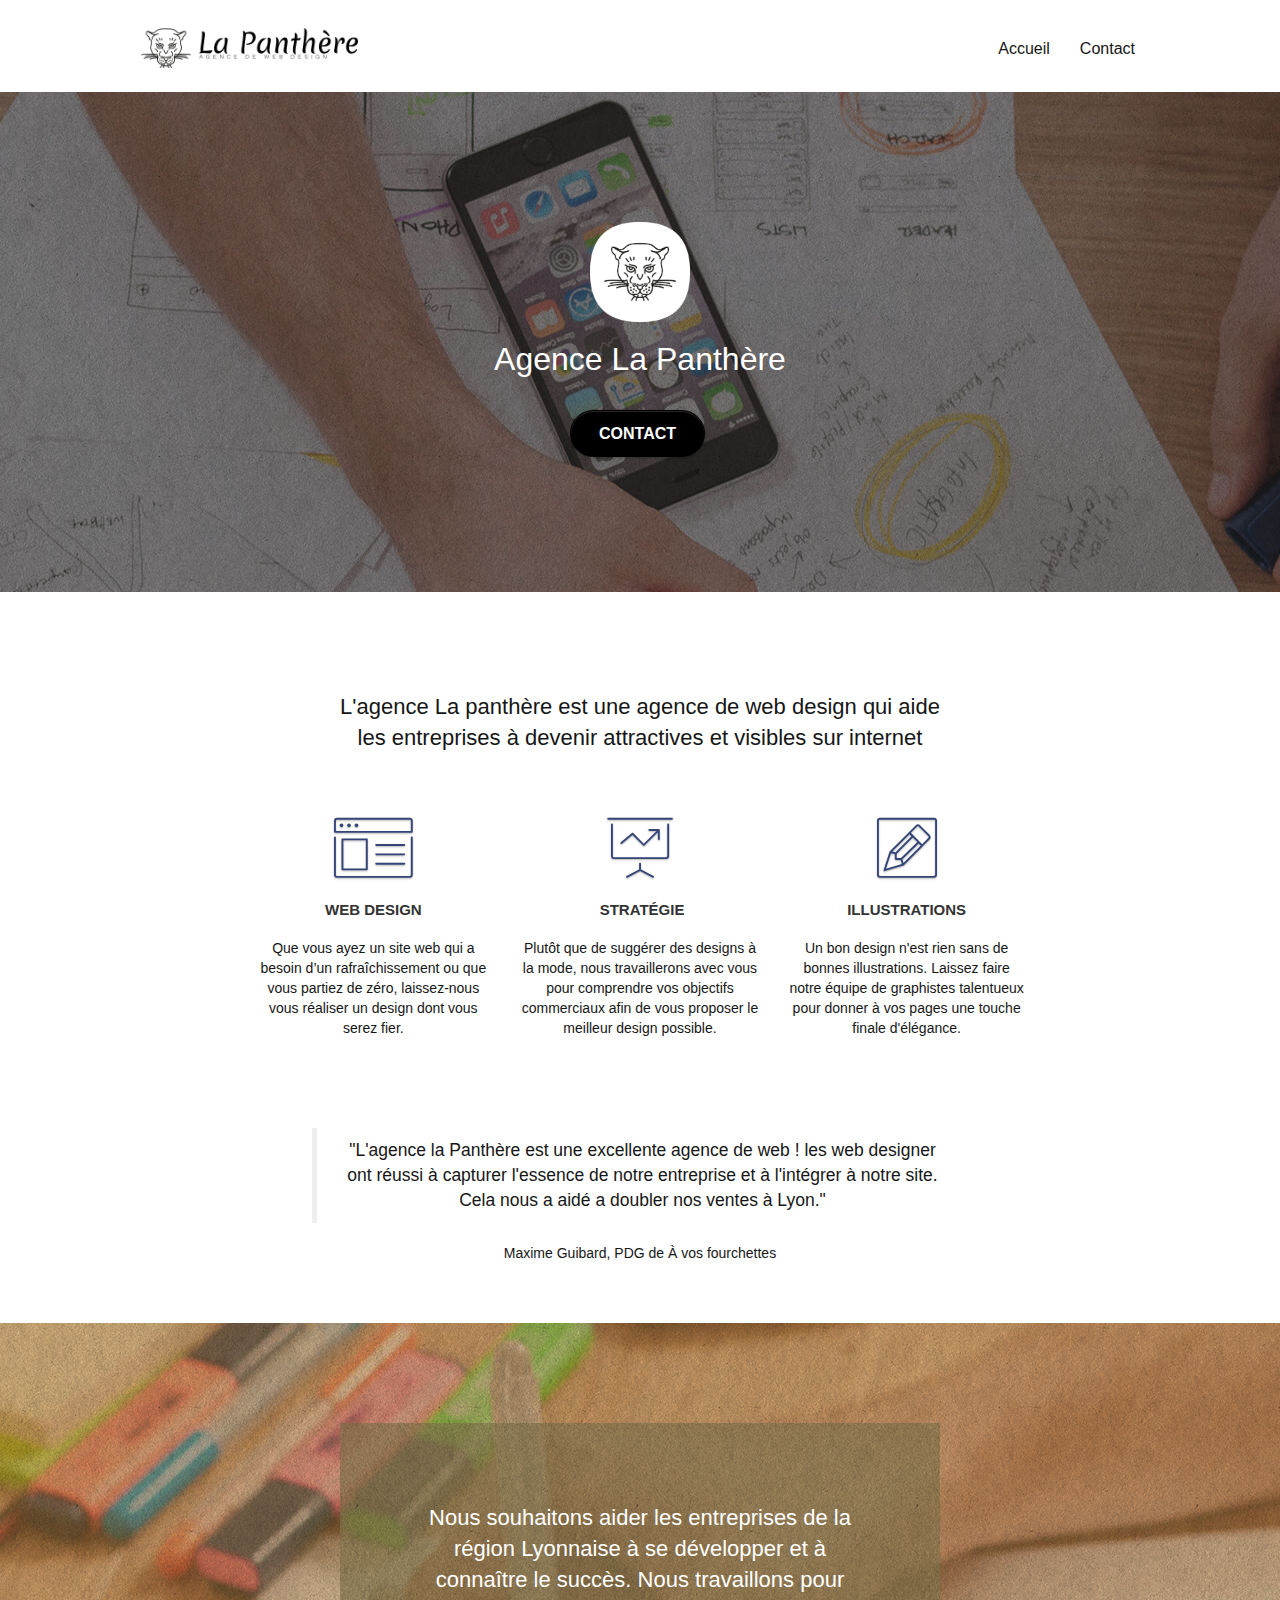
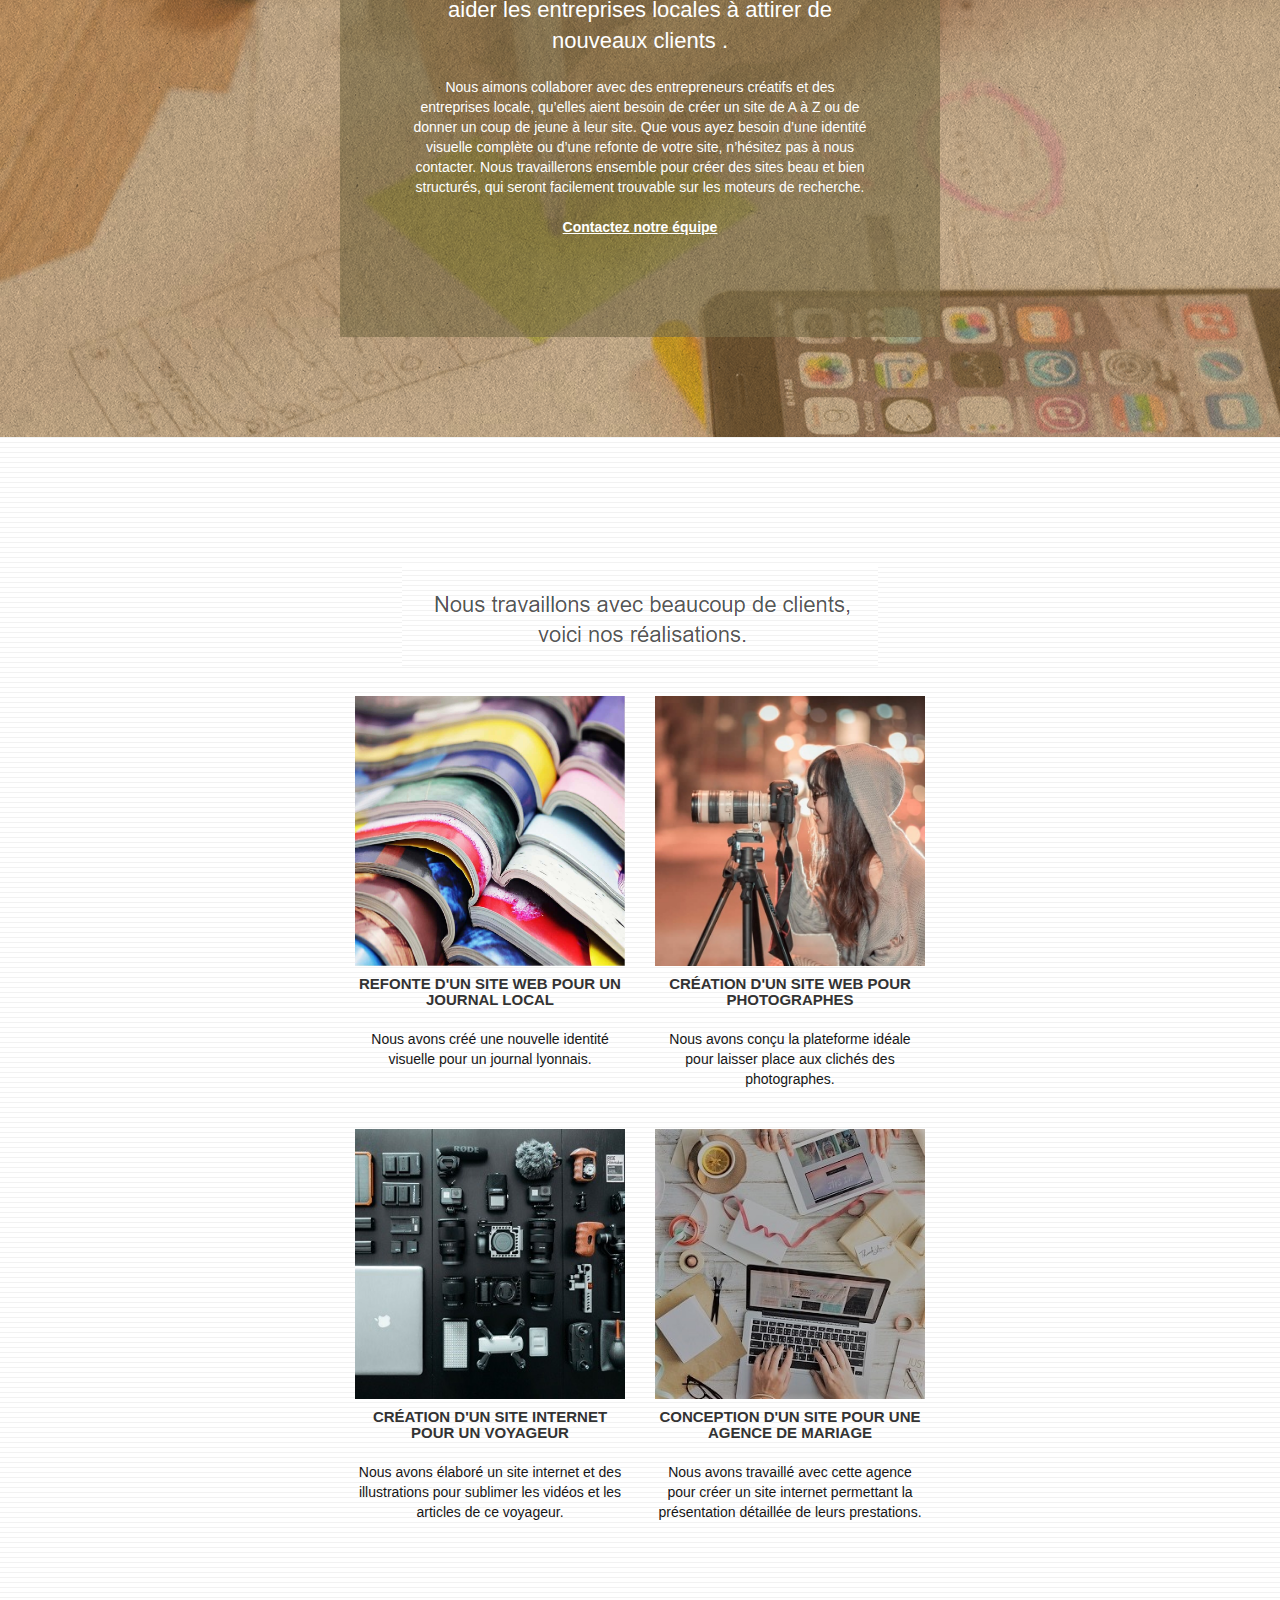
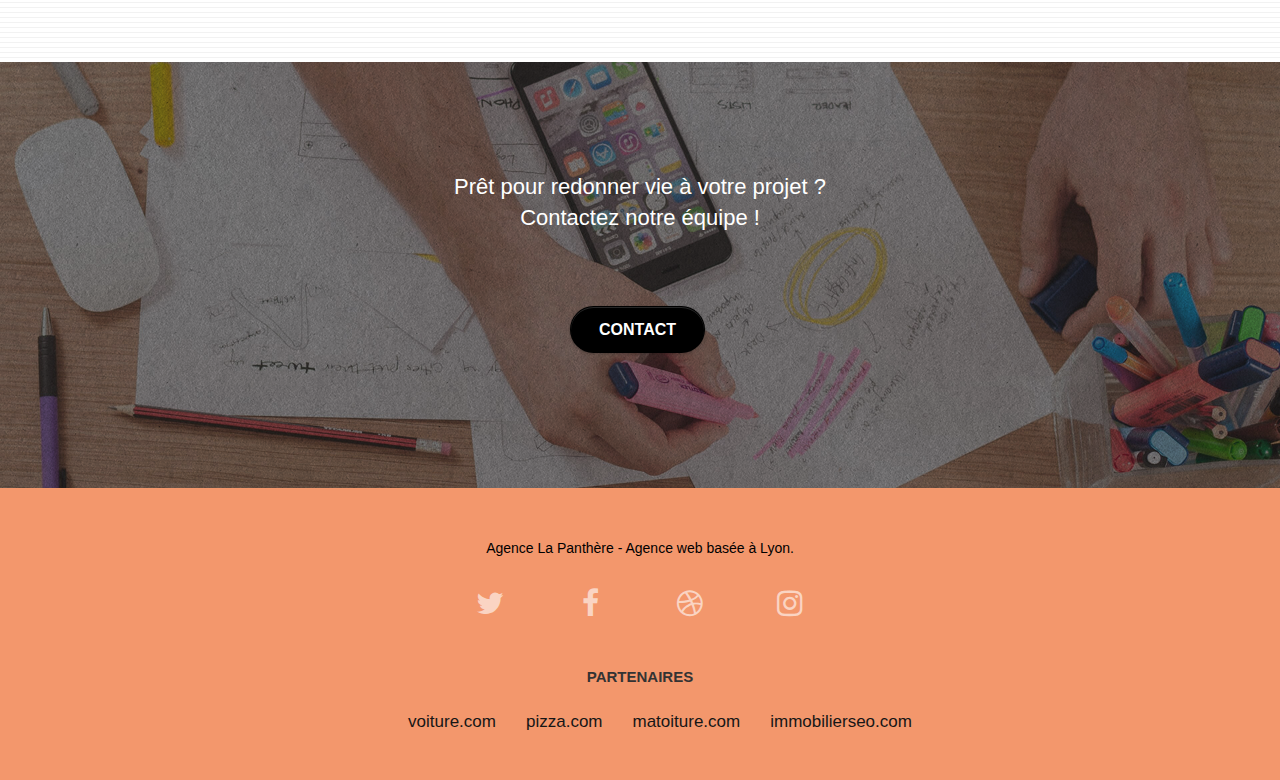
==== commit 0c9de8fc: "verification css" ====
--- a/index.html
+++ b/index.html
@@ -252,7 +252,7 @@
 			</div>
 		</div>
 		<div class="lien-footer text-center">
-			<h4>Partenaires</h4>
+			<h3>Partenaires</h3>
 				<ul>
 					<li><a href="voiture.com">voiture.com</a></li>
 					<li><a href="pizza.com">pizza.com</a></li>
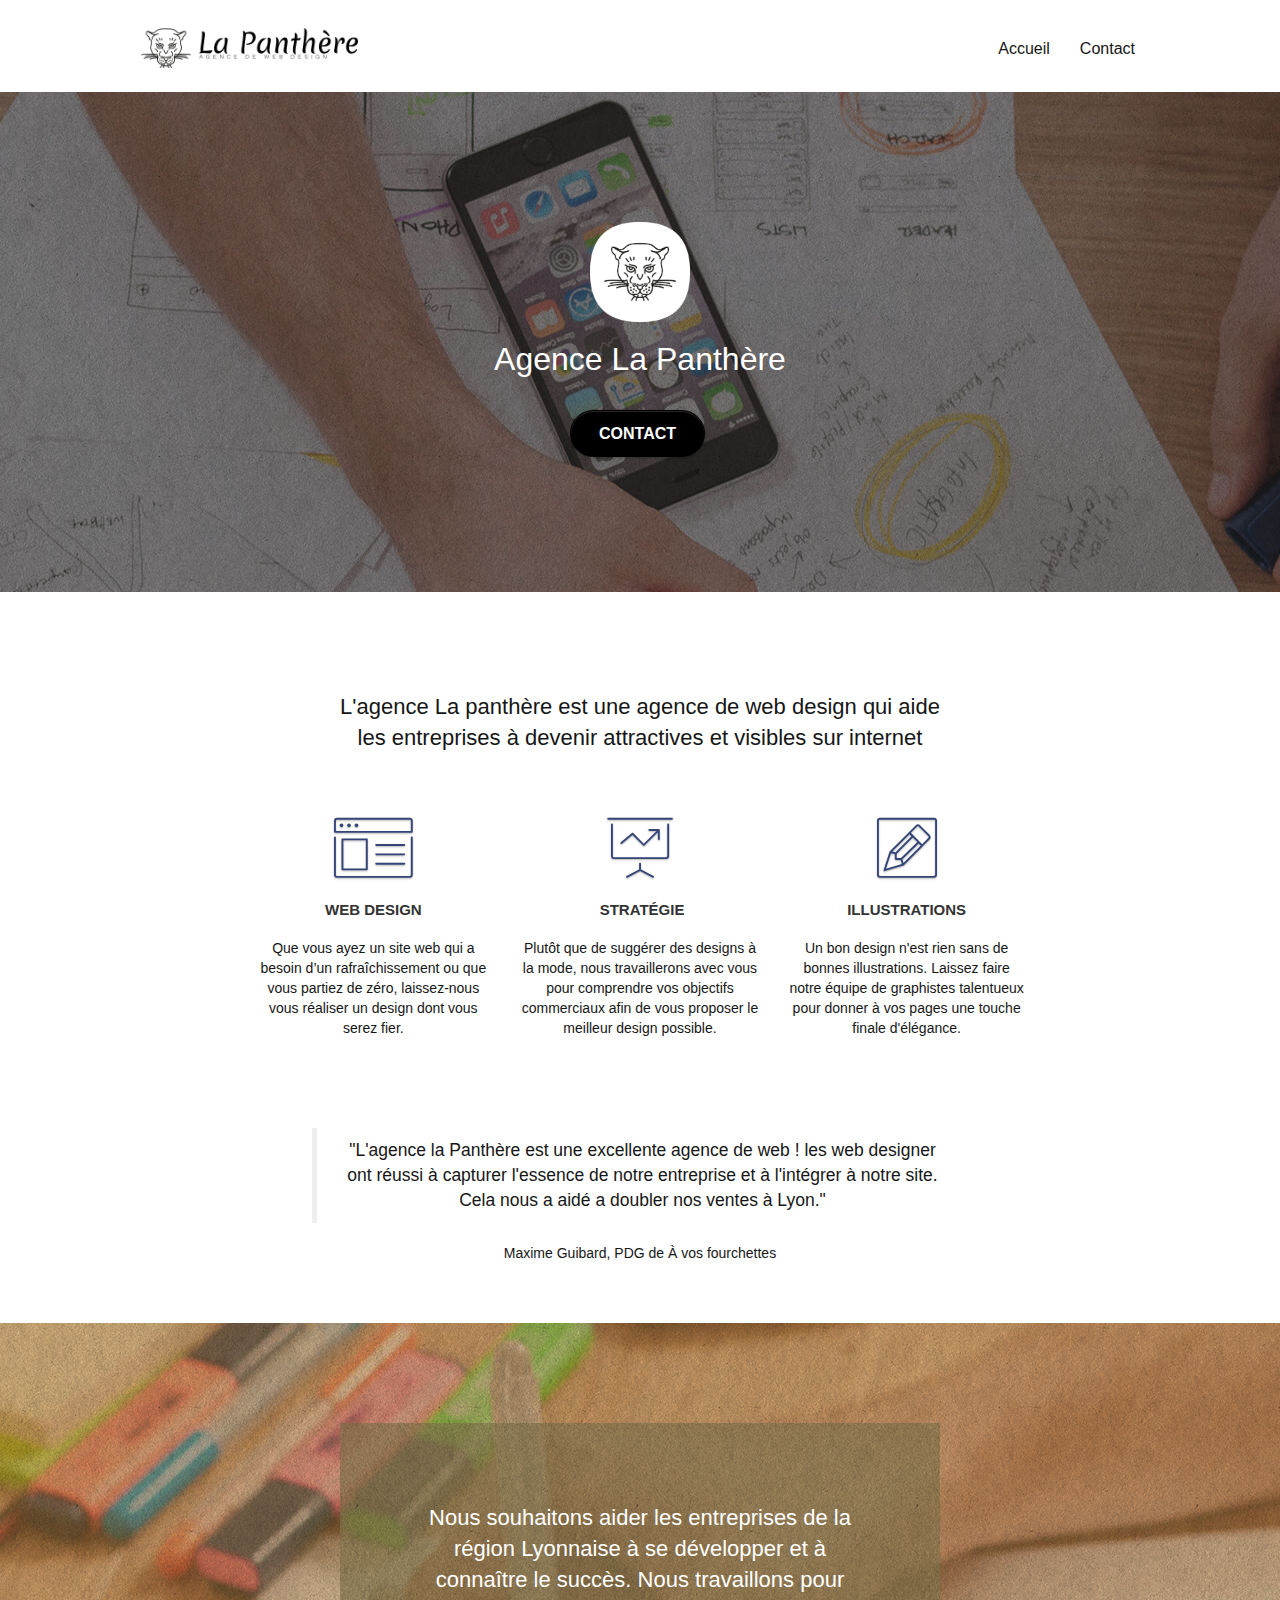
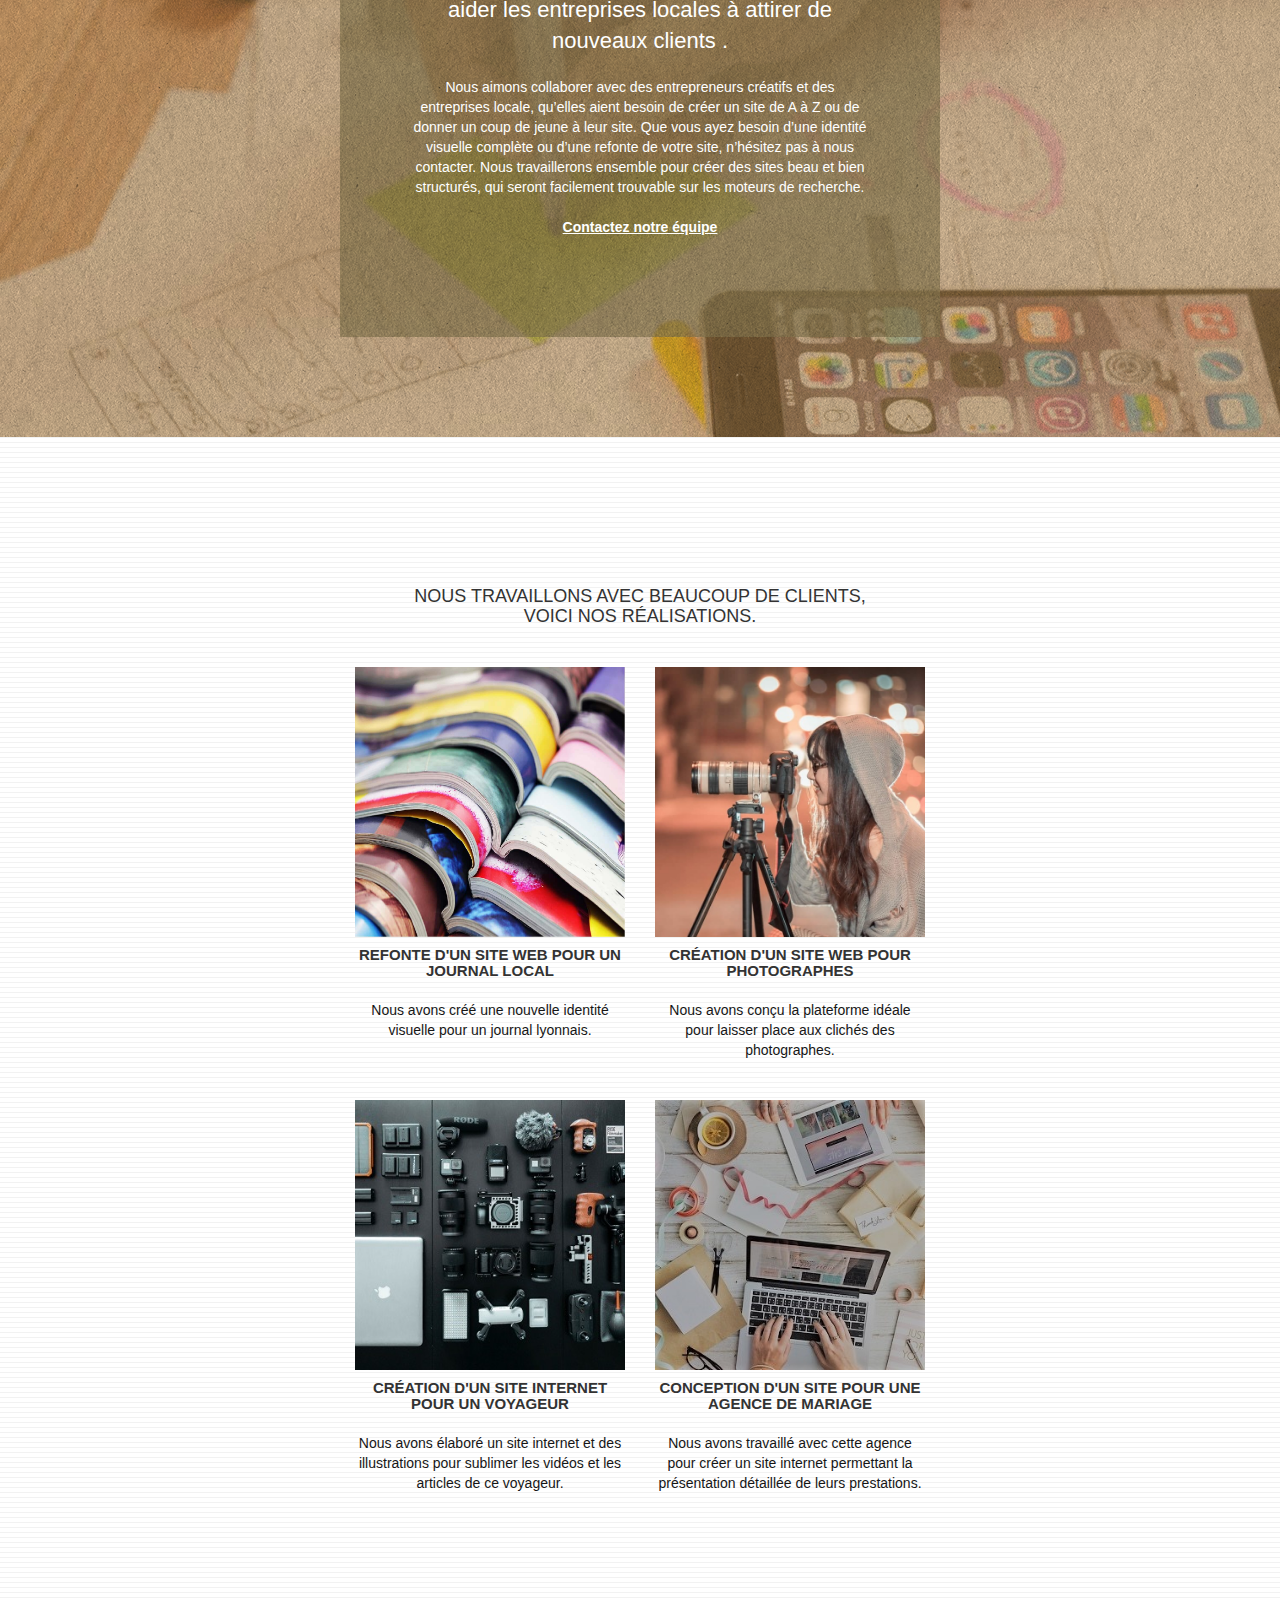
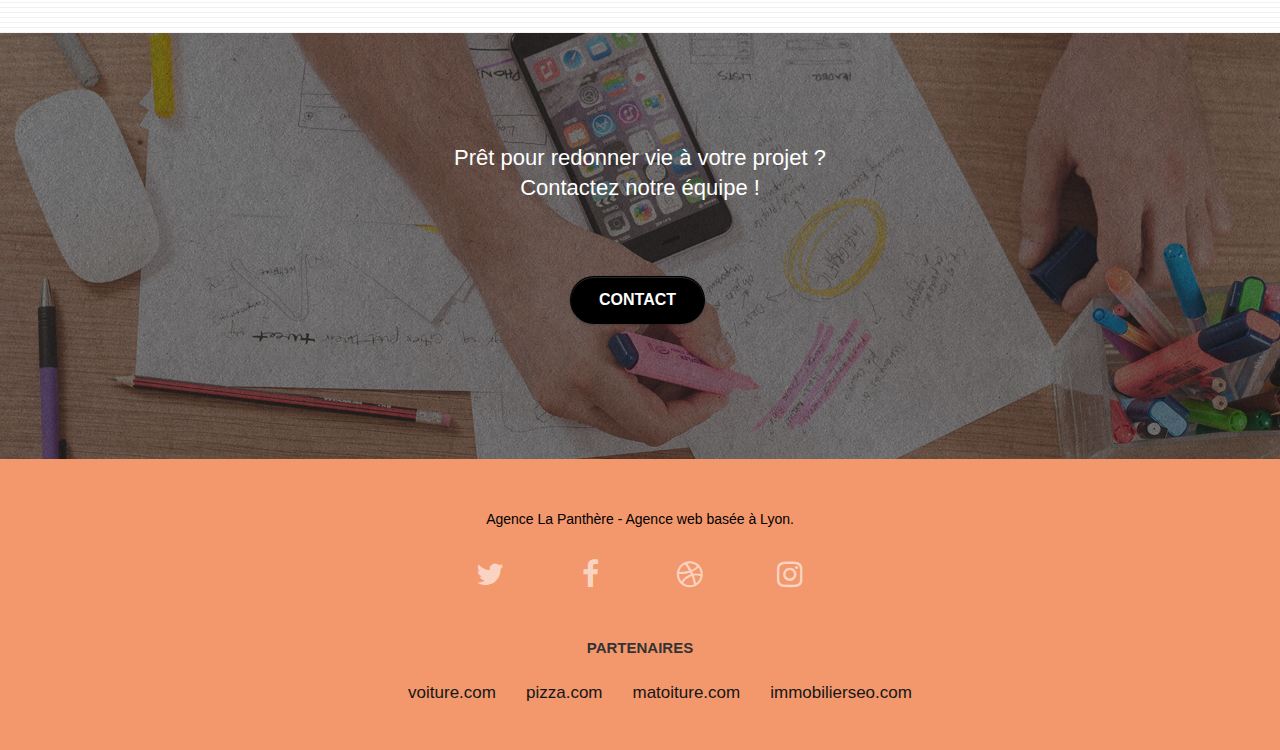
==== commit 310baf48: "validation W3C" ====
--- a/index.html
+++ b/index.html
@@ -156,8 +156,9 @@
 <div class="bloc bgc-white bg-lines-h2-bg bg-repeat l-bloc" id="bloc-4-portfolio">
 	<div class="container bloc-lg">
 		<div class="row">
-			<div class="col-sm-12 text-center">
-				<img alt="agence web, agence web paris, web design paris, stratégie web" src="img/title2.png" />
+			<div class="col-sm-12 text-center text-client">
+				<h3>Nous travaillons avec beaucoup de clients,<br>
+				voici nos réalisations.</h3>
 			</div>
 		</div>
 		<div class="row tight-width-whitespace portfolio-row">
@@ -221,7 +222,7 @@
 
 <!-- Footer - bloc-8 -->
 <div class="bloc bgc-atomic-tangerine d-bloc" id="bloc-8">
-	<div class="container bloc-sm">
+	<div class="container bloc-sm container-footer">
 		<div class="row">
 			<div class="col-sm-12">
 				<p class="text-center black">
--- a/style.css
+++ b/style.css
@@ -908,6 +908,10 @@
 .col-sm-12 p, h1{
     position: relative;
 }
+.text-client h3{
+    font-size: 18px;
+    font-weight: 400;
+}
 
 @media (max-width: 767px) {
     .page-container {
@@ -1060,4 +1064,15 @@
 @media (max-width: 767px) {
     .portfolio-row img{
         max-width: 320px;
-    }}+    }}
+
+
+    @media (max-width: 767px) {
+        .lien-footer ul, li{
+            display: flex;
+            flex-direction: column;
+            padding: 0%;
+        }
+    }
+
+
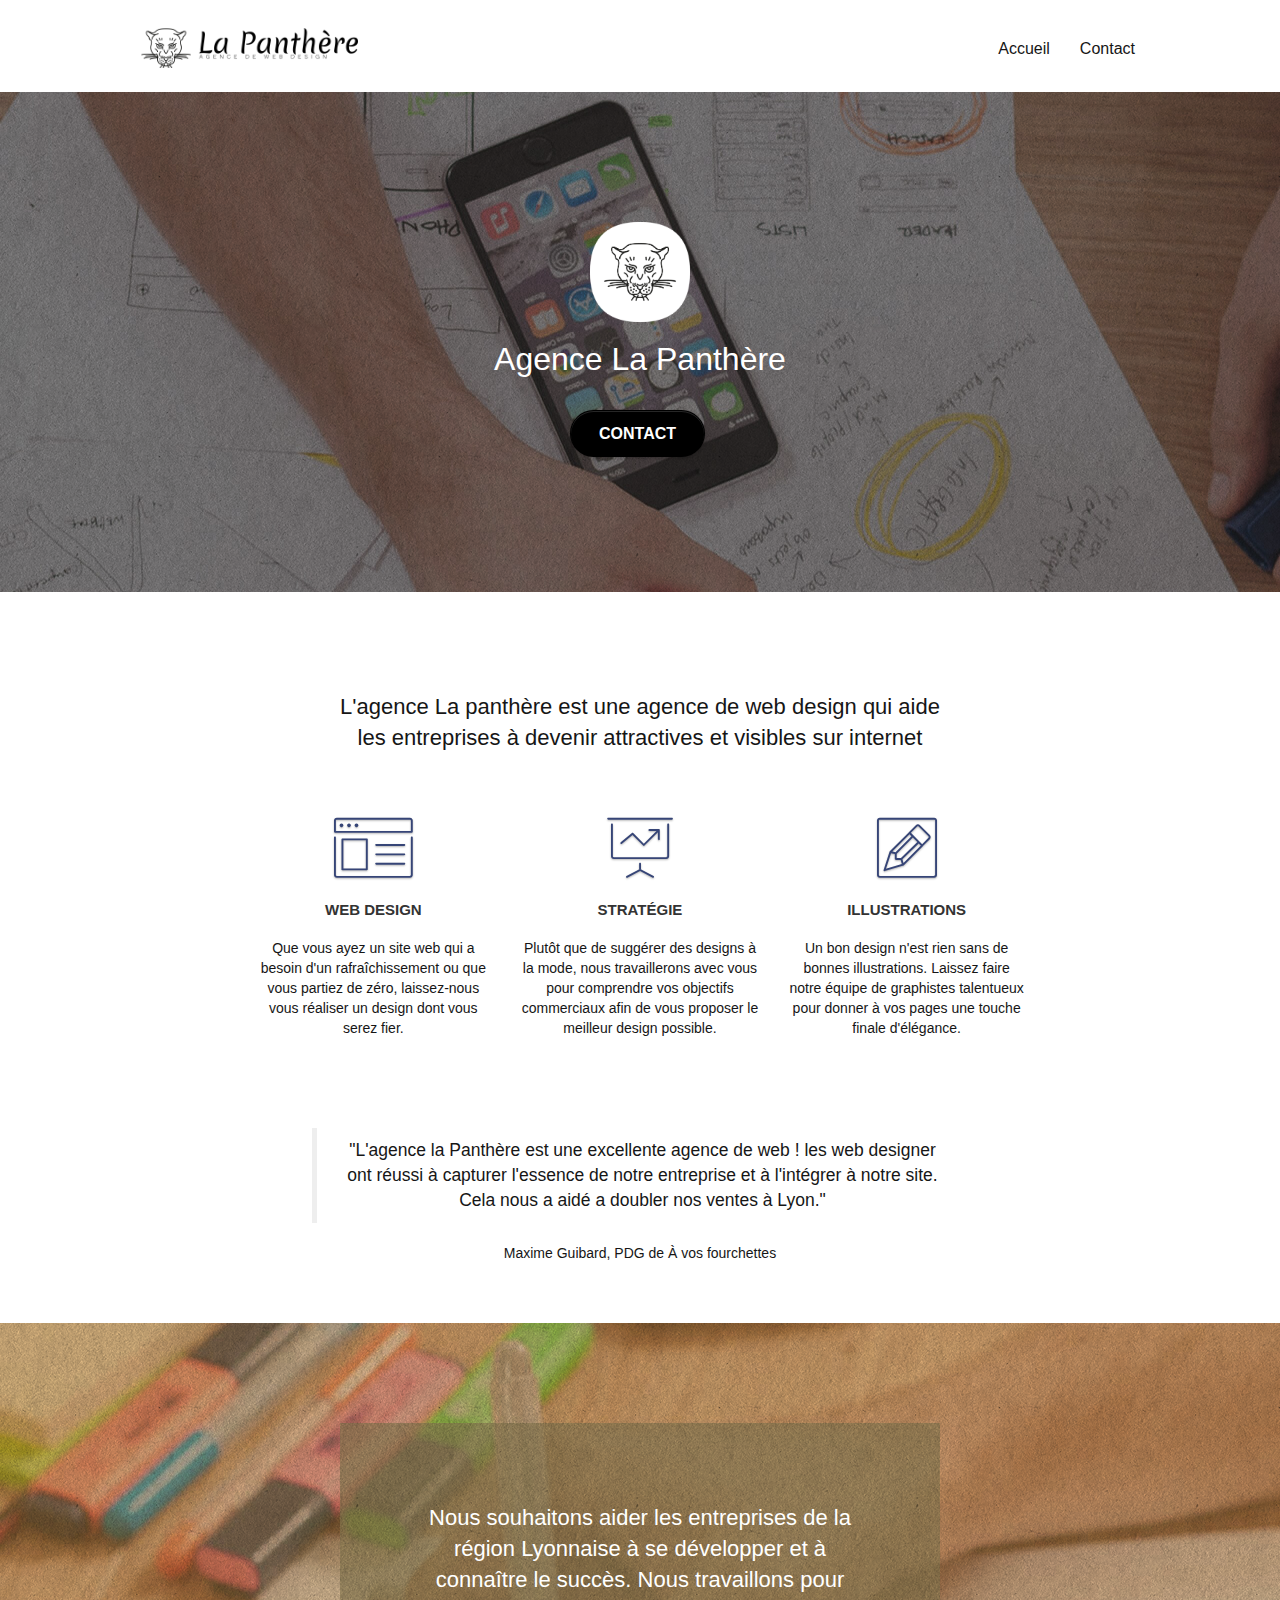
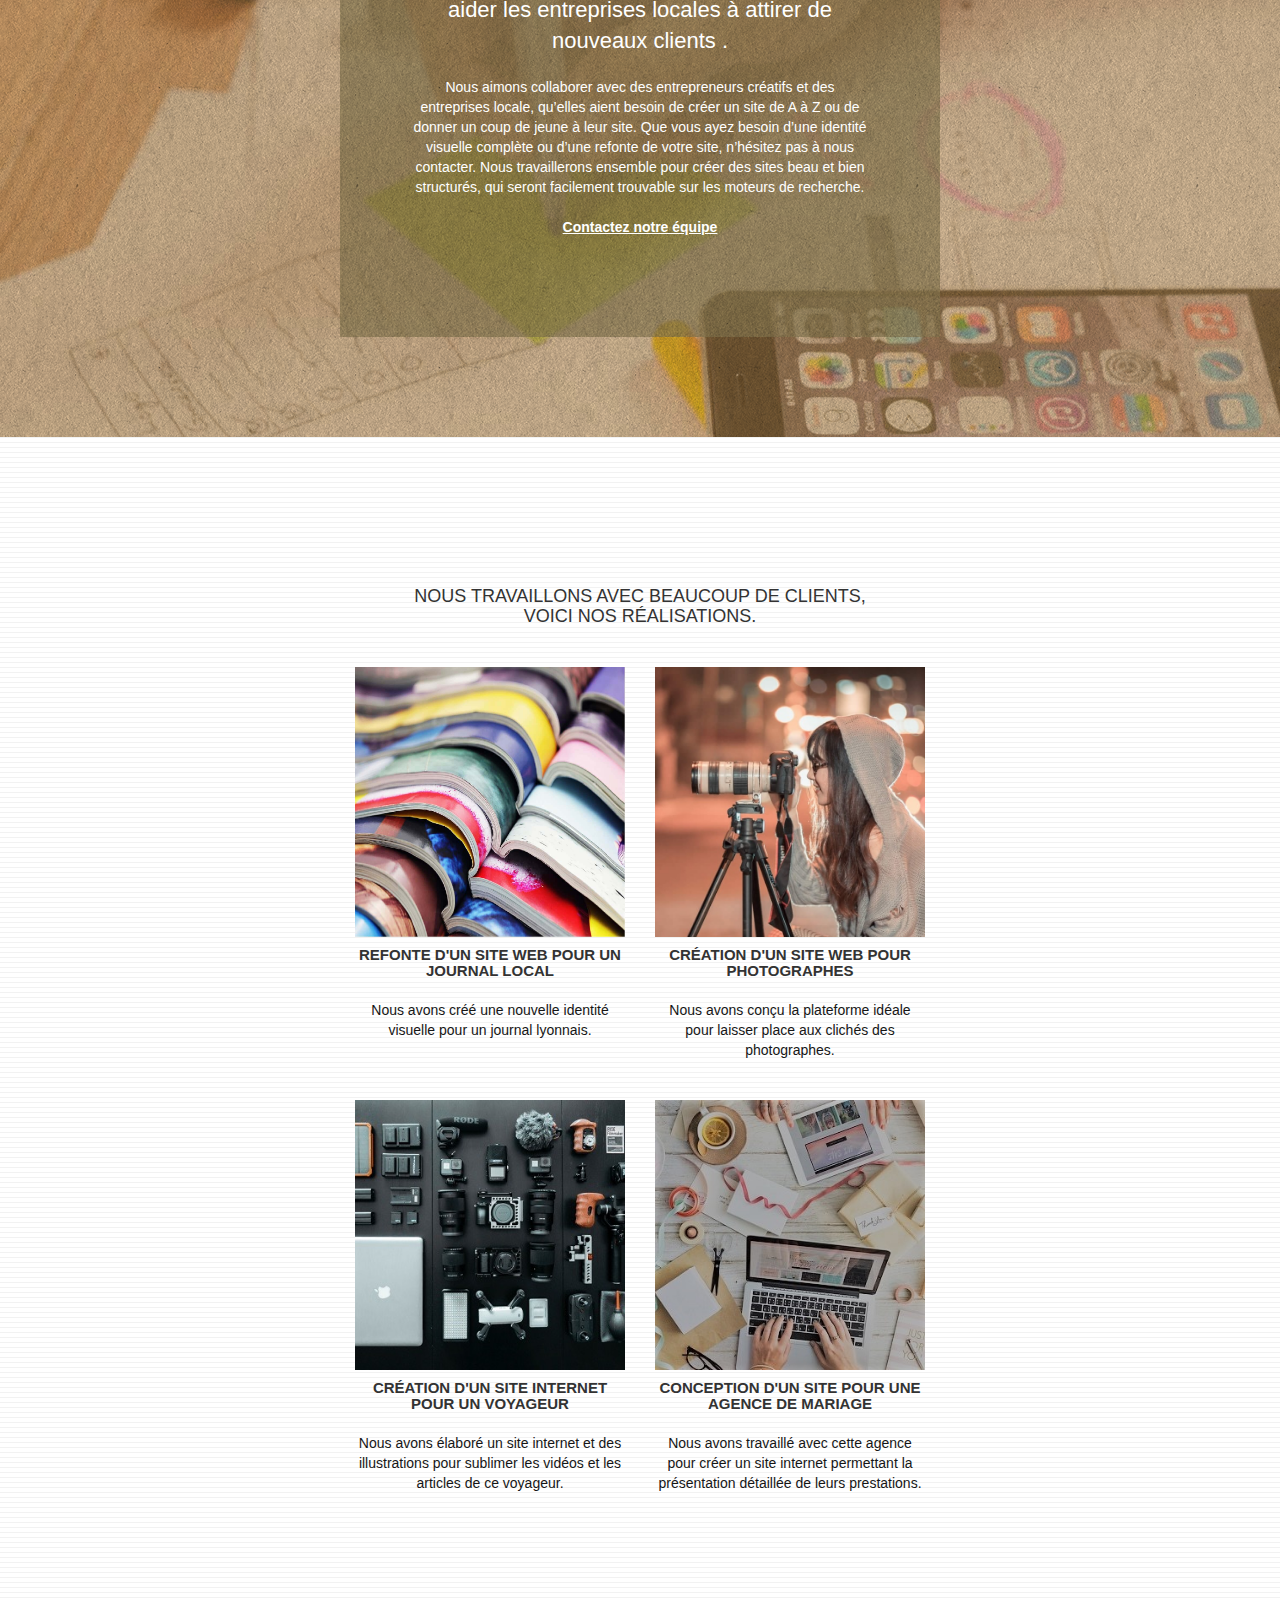
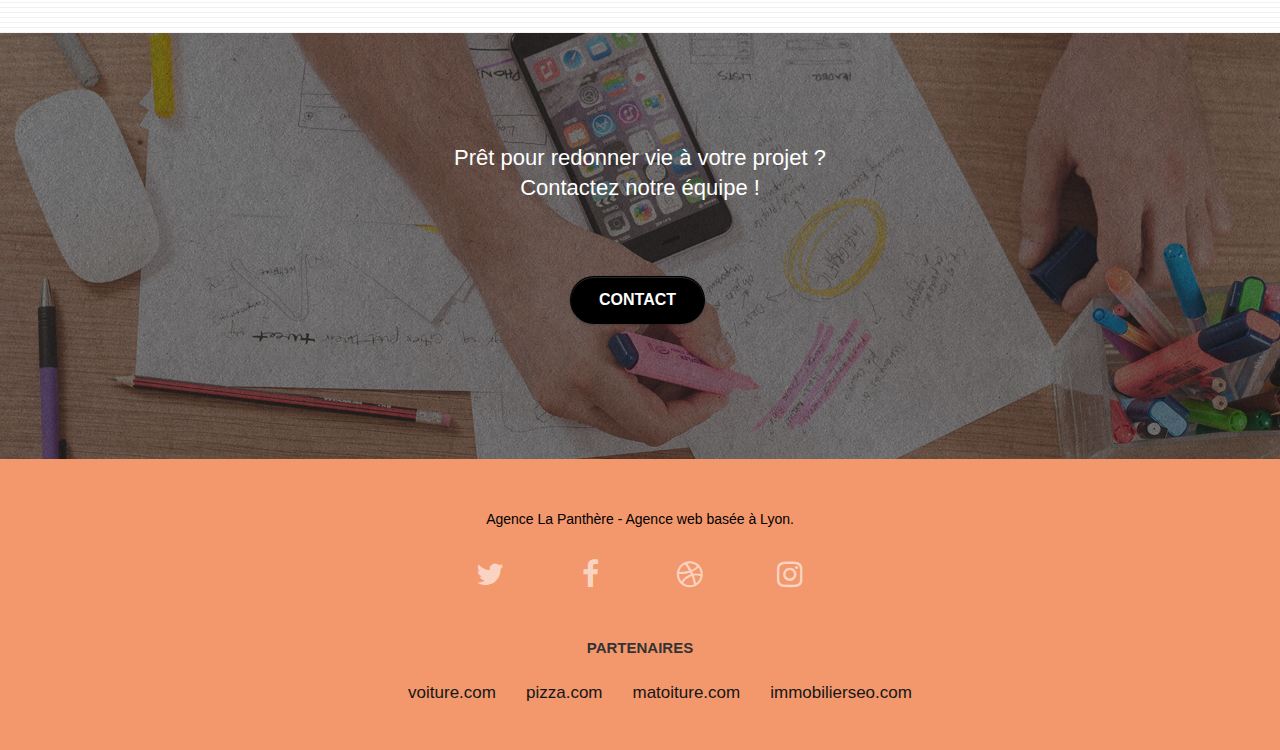
==== commit 66b9e080: "dernière vérification" ====
--- a/index.html
+++ b/index.html
@@ -1,273 +1,214 @@
-<!doctype html>
+<!DOCTYPE html>
 <html lang="fr">
 <head>
-    <meta charset="utf-8">
-    <meta name="description" content="La panthère est une agence de web design basée a Lyon">
-	<meta name="robots" content="index,follow" />
-    <meta name="viewport" content="width=device-width, initial-scale=1.0, viewport-fit=cover">
-    <link rel="shortcut icon" type="image/png" href="favicon.jpg">
-    
-	<link rel="stylesheet" type="text/css" href="./css/bootstrap.css">
-	<link rel="stylesheet" type="text/css" href="style.css">
-	<link rel="stylesheet" type="text/css" href="./css/font-awesome.css">
-	<link rel="stylesheet" type="text/css" href="./css/et-line.css">
+	<meta charset="utf-8">
+	<meta content="La panthère est une agence de web design basée a Lyon" name="description">
+	<meta content="index,follow" name="robots">
+	<meta content="width=device-width, initial-scale=1.0, viewport-fit=cover" name="viewport">
+	<link href="favicon.jpg" rel="shortcut icon" type="image/png">
+	<link href="./css/bootstrap.css" rel="stylesheet" type="text/css">
+	<link href="style.css" rel="stylesheet" type="text/css">
+	<link href="./css/font-awesome.css" rel="stylesheet" type="text/css">
+	<link href="./css/et-line.css" rel="stylesheet" type="text/css">
+	<title>La panthère</title>
 	
-    
-	<script src="./js/jquery-2.1.0.js"></script>
-	<script src="./js/bootstrap.js"></script>
-	<script src="./js/blocs.js"></script>
-	<script src="./js/jquery.touchSwipe.js" defer></script>
-	<script src="./js/gmaps.js"></script>
-
-    <title>La panthère</title>
-
-    
-<!-- Analytics -->
- 
-<!-- Analytics END -->
-    
 </head>
 <body>
-<!-- Principal conteneur -->
-<div class="page-container">
-    
-<!-- bloc-0 -->
-<div class="bloc bgc-white l-bloc " id="bloc-0">
-	<div class="container bloc-sm">
-
-		<nav class="navbar row">
-			<div class="navbar-header">
-				<a class="navbar-brand" href="index.html"><img src="img/agence-la-panthere-monochrome.png" alt="Lyon web design logo agence web meilleure agence" height="40" /></a>
-				<button id="nav-toggle" type="button" class="ui-navbar-toggle navbar-toggle" data-toggle="collapse" data-target=".navbar-1">
-					<span class="sr-only">Toggle navigation</span><span class="icon-bar"></span><span class="icon-bar"></span><span class="icon-bar"></span>
-				</button>
-			</div>
-			<div class="collapse navbar-collapse navbar-1 special-dropdown-nav">
-				<ul class="site-navigation nav navbar-nav">
-					<li>
-						<a href="index.html">Accueil</a>
-					</li>
-					<li>
-					</li>
-					<li>
-						<a href="Contact.html">Contact</a>
-					</li>
-				</ul>
-			</div>
-		</nav>
-	</div>
-</div>
-<!-- bloc-0 END -->
-
-<!-- bloc-1-presentation -->
-<div class="bloc bgc-dark-slate-blue bg-banniere d-bloc bg-t-edge bloc-bg-texture texture-paper b-parallax" id="bloc-1-hero">
-	<div class="container bloc-lg">
-		<div class="row tight-width-whitespace">
-			<div class="col-sm-12">
-				<img src="img/logo.png" class="center-block image-resize-mode" width="100" alt="Agence La Panthère, agence web paris, création logo paris" />
-				<h1 class="text-center hero-bloc-text tc-white ">
-					Agence La Panthère
-				</h1>
-				<div class="text-center">
-					<a href="Contact.html" class="btn btn-lg btn-clean btn-rd cta-hero btn-atomic-tangerine" id="cta-hero">Contact</a>
-				</div>
+	<header>
+		<div class="bloc bgc-white l-bloc" id="bloc-0">
+			<div class="container bloc-sm">
+				<nav class="navbar row">
+					<div class="navbar-header">
+						<a class="navbar-brand" href="index.html"><img alt="Lyon web design logo agence web meilleure agence" height="40" src="img/agence-la-panthere-monochrome.png"></a> <button class="ui-navbar-toggle navbar-toggle" data-target=".navbar-1" data-toggle="collapse" id="nav-toggle" type="button"><span class="sr-only">Toggle navigation</span><span class="icon-bar"></span><span class="icon-bar"></span><span class="icon-bar"></span></button>
+					</div>
+					<div class="collapse navbar-collapse navbar-1 special-dropdown-nav">
+						<ul class="site-navigation nav navbar-nav">
+							<li>
+								<a href="index.html">Accueil</a>
+							</li>
+							<li></li>
+							<li>
+								<a href="Contact.html">Contact</a>
+							</li>
+						</ul>
+					</div>
+				</nav>
 			</div>
 		</div>
-	</div>
-</div>
-<!-- bloc-1-presentation END -->
-
-<!-- bloc-2-services -->
-<div class="bloc bgc-white l-bloc" id="bloc-2-services">
-	<div class="container bloc-md">
-		<div class="row">
-			<div class="col-sm-12 text-center">
-				<h2>L'agence La panthère est une agence de web design qui aide <br>
-				les entreprises à devenir attractives et visibles sur internet</h2>
+		<div class="bloc bgc-dark-slate-blue bg-banniere d-bloc bg-t-edge bloc-bg-texture texture-paper b-parallax" id="bloc-1-hero">
+			<div class="container bloc-lg">
+				<div class="row tight-width-whitespace">
+					<div class="col-sm-12">
+						<img alt="Agence La Panthère, agence web paris, création logo paris" class="center-block image-resize-mode" src="img/logo.png" width="100">
+						<h1 class="text-center hero-bloc-text tc-white">Agence La Panthère</h1>
+						<div class="text-center">
+							<a aria-label="Contactez-nous" class="btn btn-lg btn-clean btn-rd cta-hero btn-atomic-tangerine" href="Contact.html" id="cta-hero" title="Contactez-nous">Contact</a>
+						</div>
+					</div>
+				</div>
 			</div>
 		</div>
-		<div class="row voffset-lg med-width-whitespace">
-			<div class="col-sm-4">
-				<div class="text-center">
-					<span class="et-icon-browser sm-shadow icon-dark-slate-blue icons icon-lg"></span>
-				</div>
-				<h3 class="mg-md text-center">
-					Web design
-				</h3>
-				<p class="text-center ">
-					Que vous ayez un site web qui a besoin d&rsquo;un rafraîchissement ou que vous partiez de zéro, laissez-nous vous réaliser un design dont vous serez fier.
-				</p>
-			</div>
-			<div class="col-sm-4">
-				<div class="text-center">
-					<span class="et-icon-presentation sm-shadow icon-dark-slate-blue icons icon-lg"></span>
-				</div>
-				<h3 class="mg-md text-center">
-					&nbsp;Stratégie
-				</h3>
-				<p class="text-center ">
-					Plutôt que de suggérer des designs à la mode, nous travaillerons avec vous pour comprendre vos objectifs commerciaux afin de vous proposer le meilleur design possible.<br>
-				</p>
-			</div>
-			<div class="col-sm-4">
-				<div class="text-center">
-					<span class="et-icon-edit sm-shadow icon-dark-slate-blue icons icon-lg"></span>
-				</div>
-				<h3 class="mg-md text-center">
-					Illustrations
-				</h3>
-				<p class="text-center ">
-					Un bon design n'est rien sans de bonnes illustrations. Laissez faire notre équipe de graphistes talentueux pour donner à vos pages une touche finale d'élégance.
-				</p>
+	</header>
+	<main class="page-container">
+		<section class="bloc bgc-white l-bloc" id="bloc-2-services">
+			<div class="container bloc-md">
+				<div class="row">
+					<div class="col-sm-12 text-center">
+						<h2>L'agence La panthère est une agence de web design qui aide<br>
+						les entreprises à devenir attractives et visibles sur internet</h2>
+					</div>
+				</div>
+				<div class="row voffset-lg med-width-whitespace">
+					<div class="col-sm-4">
+						<div class="text-center">
+							<span class="et-icon-browser sm-shadow icon-dark-slate-blue icons icon-lg"></span>
+						</div>
+						<h3 class="mg-md text-center">Web design</h3>
+						<p class="text-center">Que vous ayez un site web qui a besoin d'un rafraîchissement ou que vous partiez de zéro, laissez-nous vous réaliser un design dont vous serez fier.</p>
+					</div>
+					<div class="col-sm-4">
+						<div class="text-center">
+							<span class="et-icon-presentation sm-shadow icon-dark-slate-blue icons icon-lg"></span>
+						</div>
+						<h3 class="mg-md text-center">Stratégie</h3>
+						<p class="text-center">Plutôt que de suggérer des designs à la mode, nous travaillerons avec vous pour comprendre vos objectifs commerciaux afin de vous proposer le meilleur design possible.<br></p>
+					</div>
+					<div class="col-sm-4">
+						<div class="text-center">
+							<span class="et-icon-edit sm-shadow icon-dark-slate-blue icons icon-lg"></span>
+						</div>
+						<h3 class="mg-md text-center">Illustrations</h3>
+						<p class="text-center">Un bon design n'est rien sans de bonnes illustrations. Laissez faire notre équipe de graphistes talentueux pour donner à vos pages une touche finale d'élégance.</p>
+					</div>
+				</div>
+				<div class="row voffset-lg voffset">
+					<div class="col-xs-12 col-md-8 col-md-offset-2 text-center">
+						<blockquote>
+							"L'agence la Panthère est une excellente agence de web ! les web designer ont réussi à capturer l'essence de notre entreprise et à l'intégrer à notre site. Cela nous a aidé a doubler nos ventes à Lyon."
+						</blockquote>
+						<p>Maxime Guibard, PDG de À vos fourchettes</p>
+					</div>
+				</div>
+			</div>
+		</section><!-- bloc-3-what-i-do -->
+		<section class="bloc tc-white bgc-atomic-tangerine bg-presentation d-bloc bloc-bg-texture texture-paper b-parallax" id="bloc-3-what-i-do">
+			<div class="container bloc-lg">
+				<div class="row tight-width-whitespace black-background">
+					<div class="col-sm-12">
+						<h2 class="mg-md collaborer text-center tc-white">Nous souhaitons aider les entreprises de la région Lyonnaise à se développer et à connaître le succès. Nous travaillons pour aider les entreprises locales à attirer de nouveaux clients .<br></h2>
+						<p class="text-center white">Nous aimons collaborer avec des entrepreneurs créatifs et des entreprises locale, qu’elles aient besoin de créer un site de A à Z ou de donner un coup de jeune à leur site. Que vous ayez besoin d’une identité visuelle complète ou d’une refonte de votre site, n’hésitez pas à nous contacter. Nous travaillerons ensemble pour créer des sites beau et bien structurés, qui seront facilement trouvable sur les moteurs de recherche.<br>
+						<br>
+						<a class="ltc-white bold-link" href="Contact.html">Contactez notre équipe</a><br></p>
+					</div>
+				</div>
+			</div>
+		</section><!-- bloc-3-what-i-do END -->
+		<!-- bloc-4-portfolio -->
+		<section class="bloc bgc-white bg-lines-h2-bg bg-repeat l-bloc" id="bloc-4-portfolio">
+			<div class="container bloc-lg">
+				<div class="row">
+					<div class="col-sm-12 text-center text-client">
+						<h3>Nous travaillons avec beaucoup de clients,<br>
+						voici nos réalisations.</h3>
+					</div>
+				</div>
+				<div class="row tight-width-whitespace portfolio-row">
+					<div class="col-sm-6">
+						<a data-caption="Refonte d'un site web pour un journal local" data-frame="snapshot-lb" data-gallery-id="gallery-1" data-lightbox="img/1.jpg" href="#"><img alt="paris web design logo agence web meilleure agence et refonte site web journal" class="img-responsive portfolio-thumb" src="img/1.jpg"></a>
+						<h3 class="mg-md text-center">Refonte d'un site web pour un journal local</h3>
+						<p class="text-center">Nous avons créé une nouvelle identité visuelle pour un journal lyonnais.</p>
+					</div>
+					<div class="col-sm-6">
+						<a data-caption="Création d'un site web pour photographes" data-frame="snapshot-lb" data-gallery-id="gallery-1" data-lightbox="img/2.jpg" href="#"><img alt="paris web design logo agence web meilleure agence, Création d'un site web pour photographes" class="img-responsive portfolio-thumb" src="img/2.jpg"></a>
+						<h3 class="mg-md text-center">Création d'un site web pour photographes</h3>
+						<p class="text-center">Nous avons conçu la plateforme idéale pour laisser place aux clichés des photographes.</p>
+					</div>
+				</div>
+				<div class="row tight-width-whitespace portfolio-row">
+					<div class="col-sm-6">
+						<a data-caption="Création d'un site internet pour un voyageur" data-frame="snapshot-lb" data-gallery-id="gallery-1" data-lightbox="img/3.jpg" href="#"><img alt="paris web design logo agence web meilleure agence, Création d'un site web pour voyageur" class="img-responsive portfolio-thumb" src="img/3.jpg"></a>
+						<h3 class="mg-md text-center">Création d'un site internet pour un voyageur</h3>
+						<p class="text-center">Nous avons élaboré un site internet et des illustrations pour sublimer les vidéos et les articles de ce voyageur.</p>
+					</div>
+					<div class="col-sm-6">
+						<a data-caption="Conception d'un site pour une agence de mariage" data-frame="snapshot-lb" data-gallery-id="gallery-1" data-lightbox="img/4.jpg" href="#"><img alt="paris web design logo agence web meilleure agence, Création d'un site web pour agence de mariage" class="img-responsive portfolio-thumb" src="img/4.jpg"></a>
+						<h3 class="mg-md text-center">Conception d'un site pour une agence de mariage</h3>
+						<p class="text-center">Nous avons travaillé avec cette agence pour créer un site internet permettant la présentation détaillée de leurs prestations.</p>
+					</div>
+				</div>
+			</div>
+		</section><!-- bloc-5-cta -->
+		<section class="bloc bgc-dark-slate-blue bg-banniere d-bloc bloc-bg-texture texture-paper" id="bloc-5-cta">
+			<div class="container bloc-lg">
+				<div class="row">
+					<h2 class="mg-md text-center tc-white">Prêt pour redonner vie à votre projet ?<br>
+					Contactez notre équipe !</h2>
+					<div class="col-sm-12 text-center">
+						<a class="btn btn-atomic-tangerine btn-clean btn-rd btn-lg cta-hero" href="Contact.html">Contact</a>
+					</div>
+				</div>
+			</div>
+		</section>
+	</main>
+	<footer>
+		<div class="bloc bgc-atomic-tangerine d-bloc" id="bloc-8">
+			<div class="container bloc-sm container-footer">
+				<div class="row">
+					<div class="col-sm-12">
+						<p class="text-center black">Agence La Panthère - Agence web basée à Lyon.<br></p>
+						<div class="row row-no-gutters social">
+							<div class="col-sm-3">
+								<div class="text-center">
+									<a aria-label="Retrouvez-nous sur twitter" class="social" href="index.html" title="Retrouvez-nous sur twitter"><span class="fa fa-twitter icon-md"></span></a>
+								</div>
+							</div>
+							<div class="col-sm-3">
+								<div class="text-center">
+									<a aria-label="Retrouvez-nous sur facebook" class="social" href="index.html" title="Retrouvez-nous sur facebook"><span class="fa fa-facebook icon-md"></span></a>
+								</div>
+							</div>
+							<div class="col-sm-3">
+								<div class="text-center">
+									<a aria-label="Retrouvez-nous sur dribble" class="social" href="index.html" title="Retrouvez-nous sur dribble"><span class="fa fa-dribbble icon-md"></span></a>
+								</div>
+							</div>
+							<div class="col-sm-3">
+								<div class="text-center">
+									<a aria-label="Retrouvez-nous sur instagram" class="social" href="index.html" title="Retrouvez-nous sur instagram"><span class="fa fa-instagram icon-md"></span></a>
+								</div>
+							</div>
+						</div>
+					</div>
+				</div>
+				<div class="lien-footer text-center">
+					<h3>Partenaires</h3>
+					<ul>
+						<li>
+							<a href="voiture.com">voiture.com</a>
+						</li>
+						<li>
+							<a href="pizza.com">pizza.com</a>
+						</li>
+						<li>
+							<a href="matoiture.com">matoiture.com</a>
+						</li>
+						<li>
+							<a href="immobilierseo.com">immobilierseo.com</a>
+						</li>
+					</ul>
+				</div>
 			</div>
 		</div>
-		<div class="row voffset-lg voffset">
-			<div class="col-xs-12 col-md-8 col-md-offset-2 text-center">
-				<blockquote>"L'agence la Panthère est une excellente agence de web ! les
-					web designer ont réussi à capturer l'essence de notre
-					entreprise et à l'intégrer à notre site. Cela nous a aidé a
-					doubler nos ventes à Lyon."</blockquote>
-				<p>Maxime Guibard, PDG de À vos fourchettes</p>
-
-			</div>
-		</div>
-	</div>
-</div>
-<!-- bloc-2-services END -->
-
-<!-- bloc-3-what-i-do -->
-<div class="bloc tc-white bgc-atomic-tangerine bg-presentation d-bloc bloc-bg-texture texture-paper b-parallax" id="bloc-3-what-i-do">
-	<div class="container bloc-lg">
-		<div class="row tight-width-whitespace black-background">
-			<div class="col-sm-12">
-				<h2 class="mg-md collaborer text-center tc-white">
-					Nous souhaitons aider les entreprises de la région Lyonnaise à se développer et à connaître le succès. Nous travaillons pour aider les entreprises locales à attirer de nouveaux clients .<br>
-				</h2>
-				<p class="text-center white">
-					Nous aimons collaborer avec des entrepreneurs créatifs et des entreprises locale, qu’elles aient besoin de créer un site de A à Z ou de donner un coup de jeune à leur site. Que vous ayez besoin d’une identité visuelle complète ou d’une refonte de votre site, n’hésitez pas à nous contacter. Nous travaillerons ensemble pour créer des sites beau et bien structurés, qui seront facilement trouvable sur les moteurs de recherche. <br><br><a class="ltc-white bold-link" href="page2.html">Contactez notre équipe</a><br>
-				</p>
-			</div>
-		</div>
-	</div>
-</div>
-<!-- bloc-3-what-i-do END -->
-
-<!-- bloc-4-portfolio -->
-<div class="bloc bgc-white bg-lines-h2-bg bg-repeat l-bloc" id="bloc-4-portfolio">
-	<div class="container bloc-lg">
-		<div class="row">
-			<div class="col-sm-12 text-center text-client">
-				<h3>Nous travaillons avec beaucoup de clients,<br>
-				voici nos réalisations.</h3>
-			</div>
-		</div>
-		<div class="row tight-width-whitespace portfolio-row">
-			<div class="col-sm-6">
-				<a href="#" data-lightbox="img/1.jpg" data-gallery-id="gallery-1" data-caption="Refonte d'un site web pour un journal local" data-frame="snapshot-lb"><img src="img/1.jpg" alt="paris web design logo agence web meilleure agence et refonte site web journal" class="img-responsive portfolio-thumb" /></a>
-				<h3 class="mg-md text-center">
-					Refonte d'un site web pour un journal local
-				</h3>
-				<p class="text-center">
-					Nous avons créé une nouvelle identité visuelle pour un journal lyonnais.
-				</p>
-			</div>
-			<div class="col-sm-6">
-				<a href="#" data-lightbox="img/2.jpg" data-gallery-id="gallery-1" data-caption="Création d'un site web pour photographes" data-frame="snapshot-lb"><img src="img/2.jpg" class="img-responsive portfolio-thumb" alt="paris web design logo agence web meilleure agence, Création d'un site web pour photographes" /></a>
-				<h3 class="mg-md text-center">
-					Création d'un site web pour photographes
-				</h3>
-				<p class="text-center">
-					Nous avons conçu la plateforme idéale pour laisser place aux clichés des photographes.
-				</p>
-			</div>
-		</div>
-		<div class="row tight-width-whitespace portfolio-row">
-			<div class="col-sm-6">
-				<a href="#" data-lightbox="img/3.jpg" data-gallery-id="gallery-1" data-caption="Création d'un site internet pour un voyageur" data-frame="snapshot-lb"><img src="img/3.jpg" class="img-responsive portfolio-thumb" alt="paris web design logo agence web meilleure agence, Création d'un site web pour voyageur"/></a>
-				<h3 class="mg-md text-center">
-					Création d'un site internet pour un voyageur
-				</h3>
-				<p class="text-center">
-					Nous avons élaboré un site internet et des illustrations pour sublimer les vidéos et les articles de ce voyageur.
-				</p>
-			</div>
-			<div class="col-sm-6">
-				<a href="#" data-lightbox="img/4.jpg" data-gallery-id="gallery-1" data-caption="Conception d'un site pour une agence de mariage" data-frame="snapshot-lb"><img src="img/4.jpg" class="img-responsive portfolio-thumb" alt="paris web design logo agence web meilleure agence, Création d'un site web pour agence de mariage" /></a>
-				<h3 class="mg-md text-center">
-					Conception d'un site pour une agence de mariage
-				</h3>
-				<p class="text-center">
-					Nous avons travaillé avec cette agence pour créer un site internet permettant la présentation détaillée de leurs prestations.
-				</p>
-			</div>
-		</div>
-	</div>
-</div>
-<!-- bloc-4-portfolio END -->
-
-<!-- bloc-5-cta -->
-<div class="bloc bgc-dark-slate-blue bg-banniere d-bloc bloc-bg-texture texture-paper" id="bloc-5-cta">
-	<div class="container bloc-lg">
-		<div class="row">
-			<h2 class="mg-md text-center tc-white">
-				Prêt pour redonner vie à votre projet ?<br>Contactez notre équipe !
-			</h2>
-			<div class="col-sm-12 text-center">
-				<a href="Contact.html" class="btn btn-atomic-tangerine btn-clean btn-rd btn-lg cta-hero">Contact</a>
-			</div>
-		</div>
-	</div>
-</div>
-<!-- bloc-5-cta END -->
-
-<!-- Footer - bloc-8 -->
-<div class="bloc bgc-atomic-tangerine d-bloc" id="bloc-8">
-	<div class="container bloc-sm container-footer">
-		<div class="row">
-			<div class="col-sm-12">
-				<p class="text-center black">
-					Agence La Panthère - Agence web basée à Lyon.<br>
-				</p>
-				<div class="row row-no-gutters social">
-					<div class="col-sm-3">
-						<div class="text-center">
-							<a class="social" aria-label="Retrouvez-nous sur twitter" title="Retrouvez-nous sur twitter" href="index.html"><span class="fa fa-twitter icon-md"></span></a>
-						</div>
-					</div>
-					<div class="col-sm-3">
-						<div class="text-center">
-							<a class="social" aria-label="Retrouvez-nous sur facebook" title="Retrouvez-nous sur facebook" href="index.html"><span class="fa fa-facebook icon-md"></span></a>
-						</div>
-					</div>
-					<div class="col-sm-3">
-						<div class="text-center">
-							<a class="social" aria-label="Retrouvez-nous sur dribble" title="Retrouvez-nous sur dribble" href="index.html"><span class="fa fa-dribbble icon-md"></span></a>
-						</div>
-					</div>
-					<div class="col-sm-3">
-						<div class="text-center">
-							<a class="social" aria-label="Retrouvez-nous sur instagram" title="Retrouvez-nous sur instagram" href="index.html"><span class="fa fa-instagram icon-md"></span></a>
-						</div>
-					</div>
-				</div>
-			</div>
-		</div>
-		<div class="lien-footer text-center">
-			<h3>Partenaires</h3>
-				<ul>
-					<li><a href="voiture.com">voiture.com</a></li>
-					<li><a href="pizza.com">pizza.com</a></li>
-					<li><a href="matoiture.com">matoiture.com</a></li>
-					<li><a href="immobilierseo.com">immobilierseo.com</a></li>
-				</ul>
-			</div>
-	</div>
-</div>
-<!-- Footer - bloc-8 END -->
-
-</div>
-<!-- Principal conteneur END -->
-    
-
+	</footer>
+	<script src="./js/jquery-2.1.0.js">
+	</script> 
+	<script src="./js/bootstrap.js">
+	</script> 
+	<script src="./js/blocs.js">
+	</script> 
+	<script defer src="./js/jquery.touchSwipe.js">
+	</script> 
+	<script src="./js/gmaps.js">
+	</script>
 </body>
-</html>
+</html>